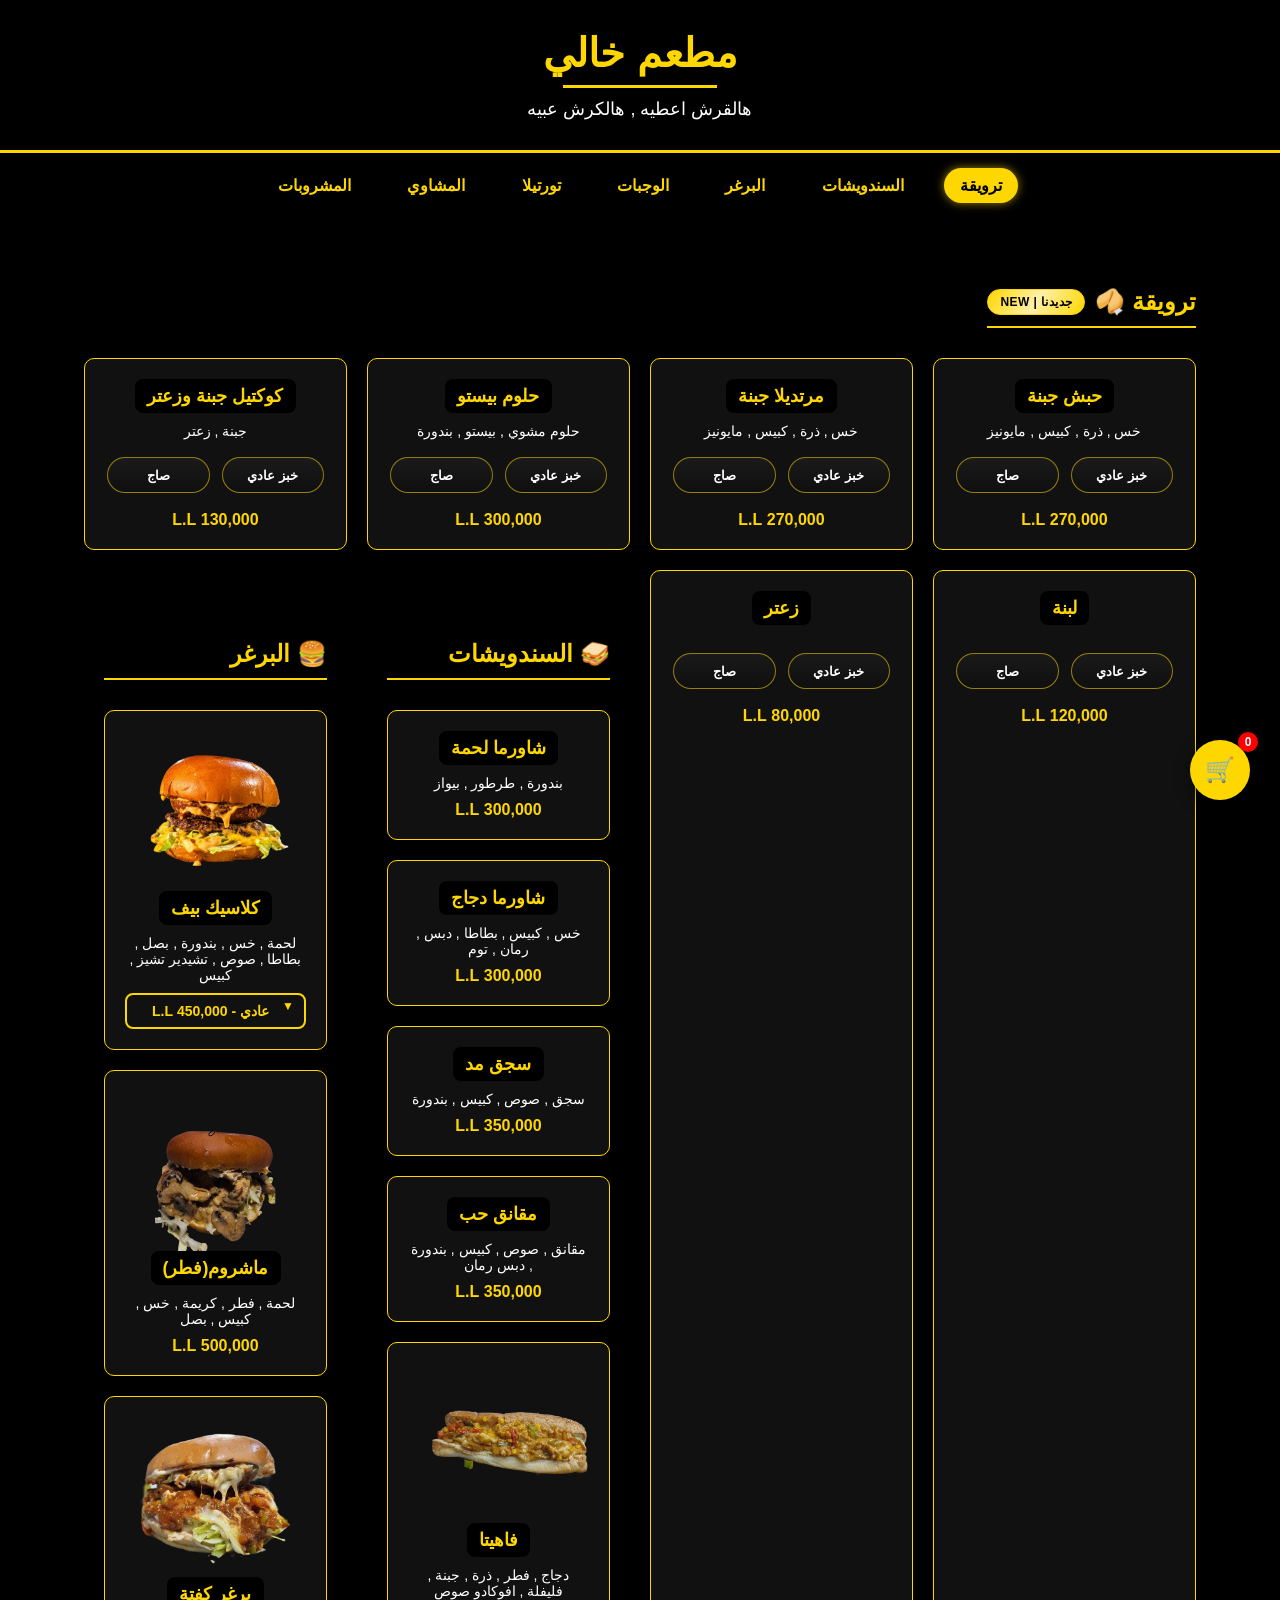
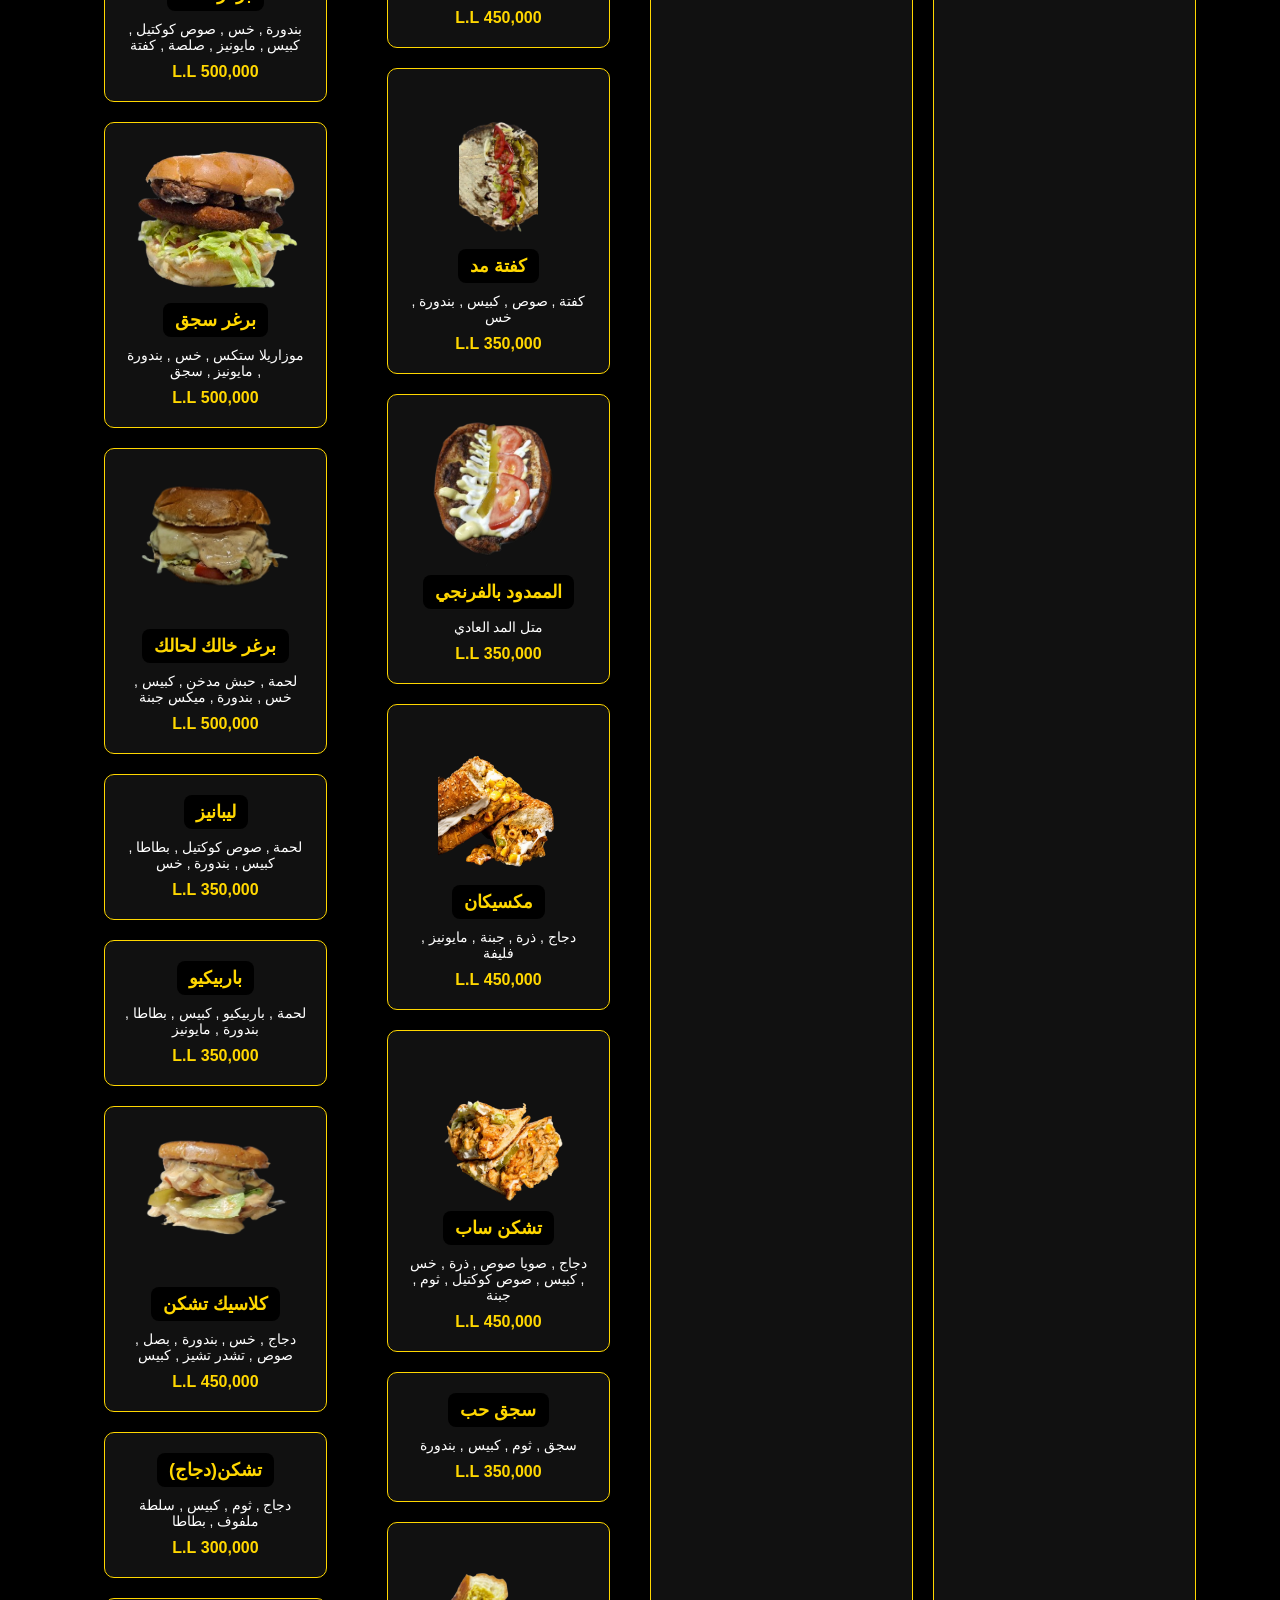
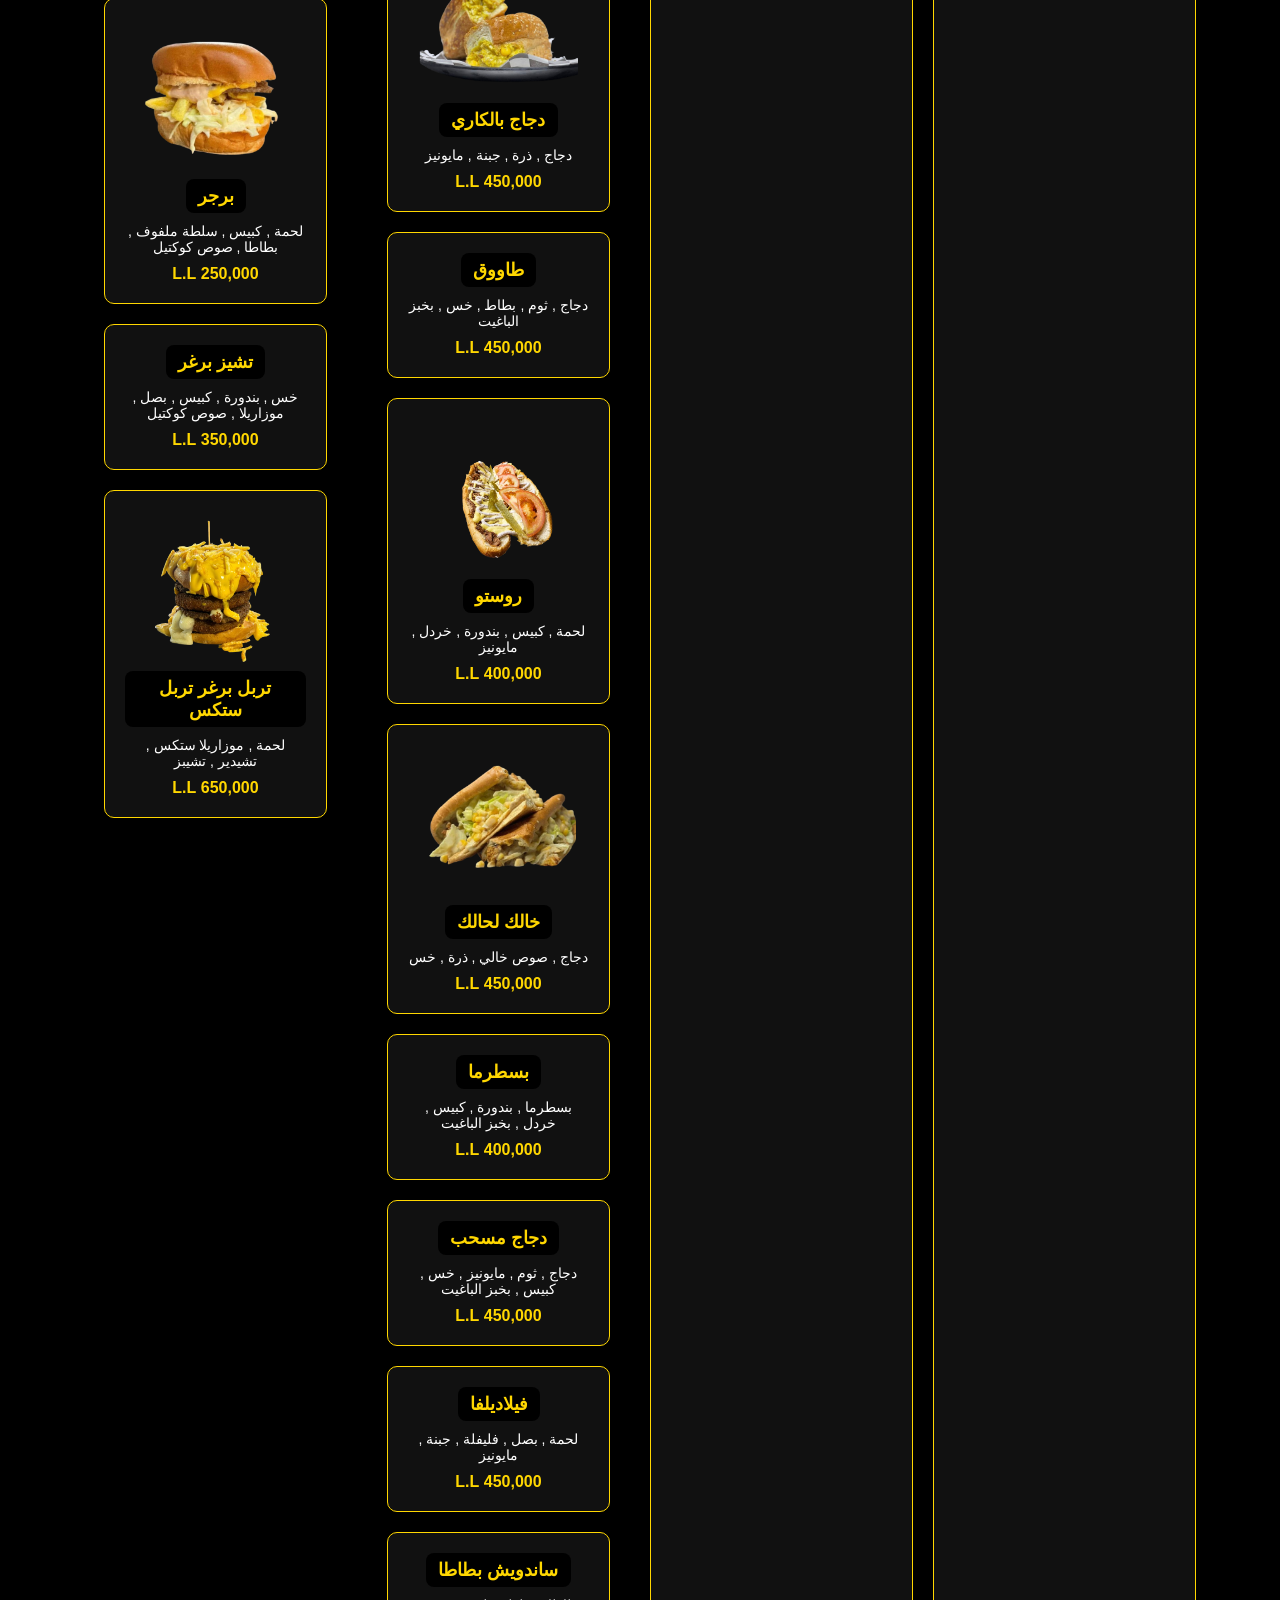
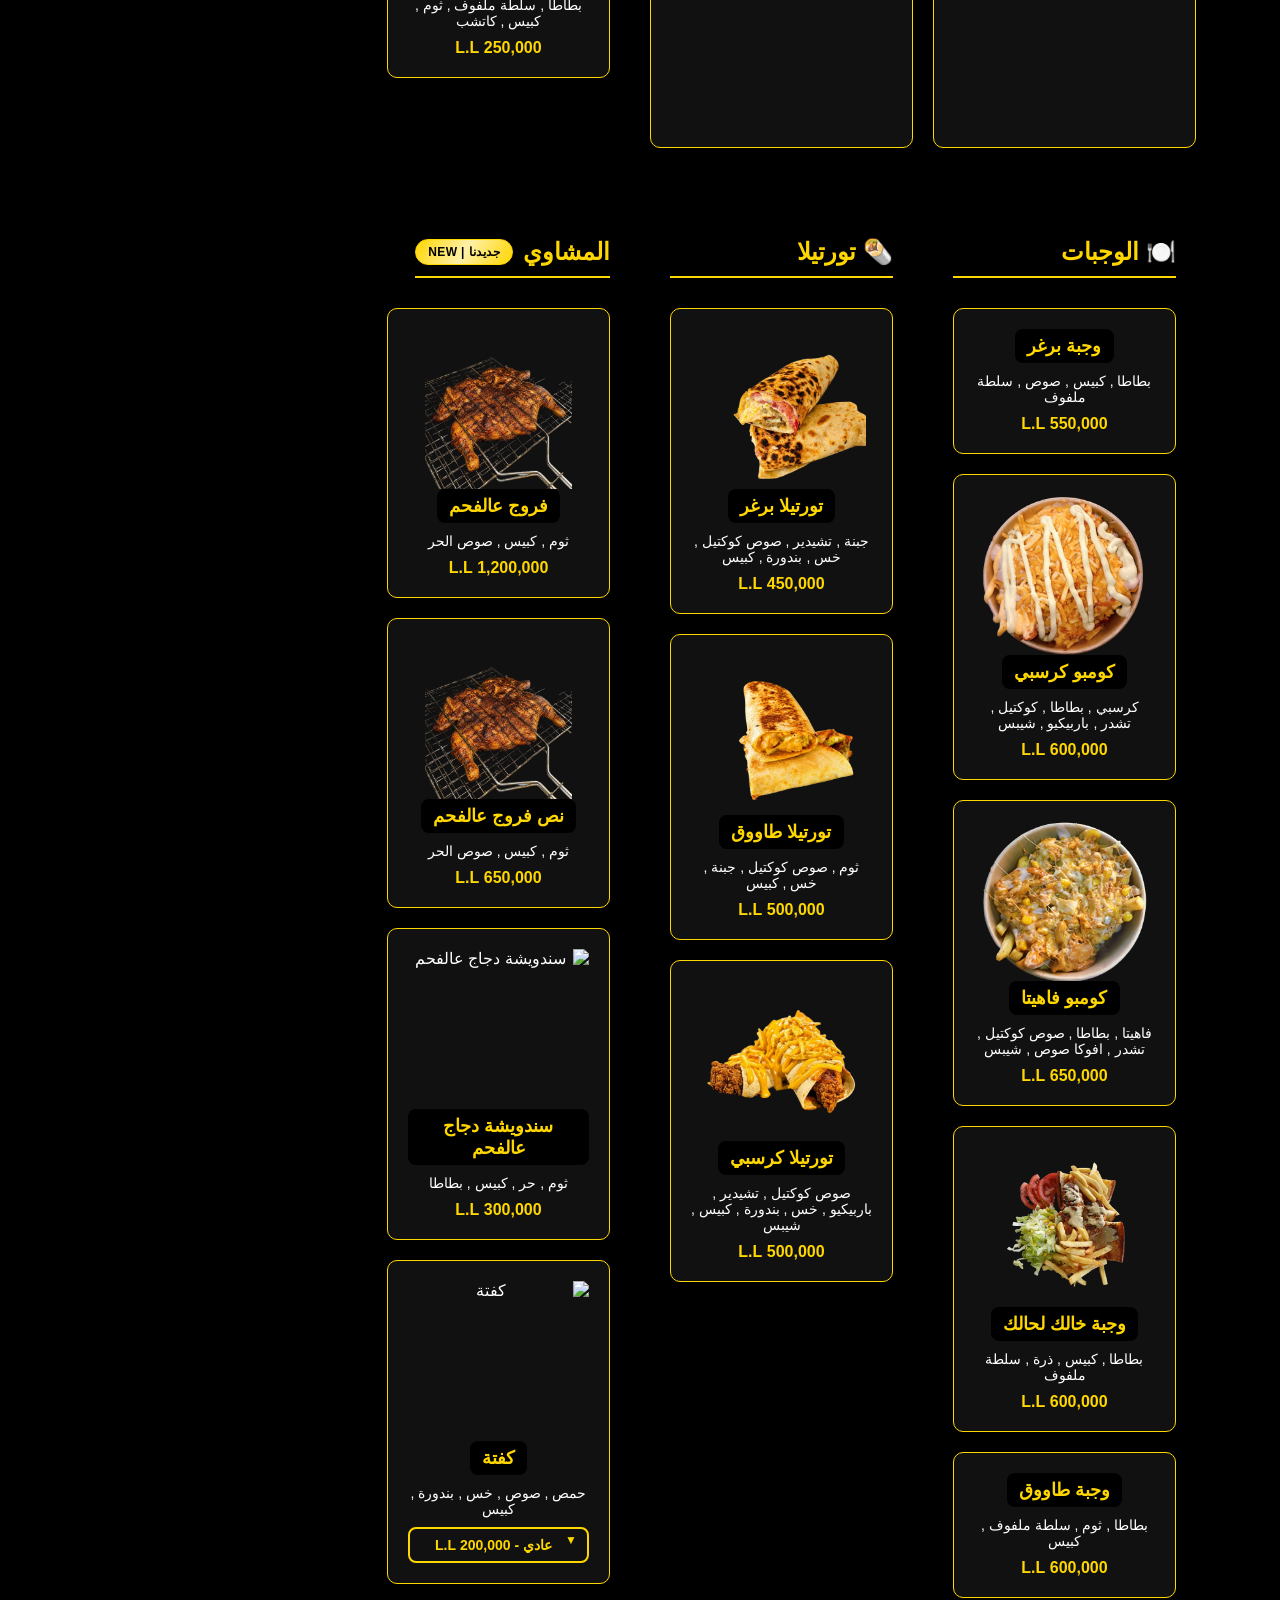
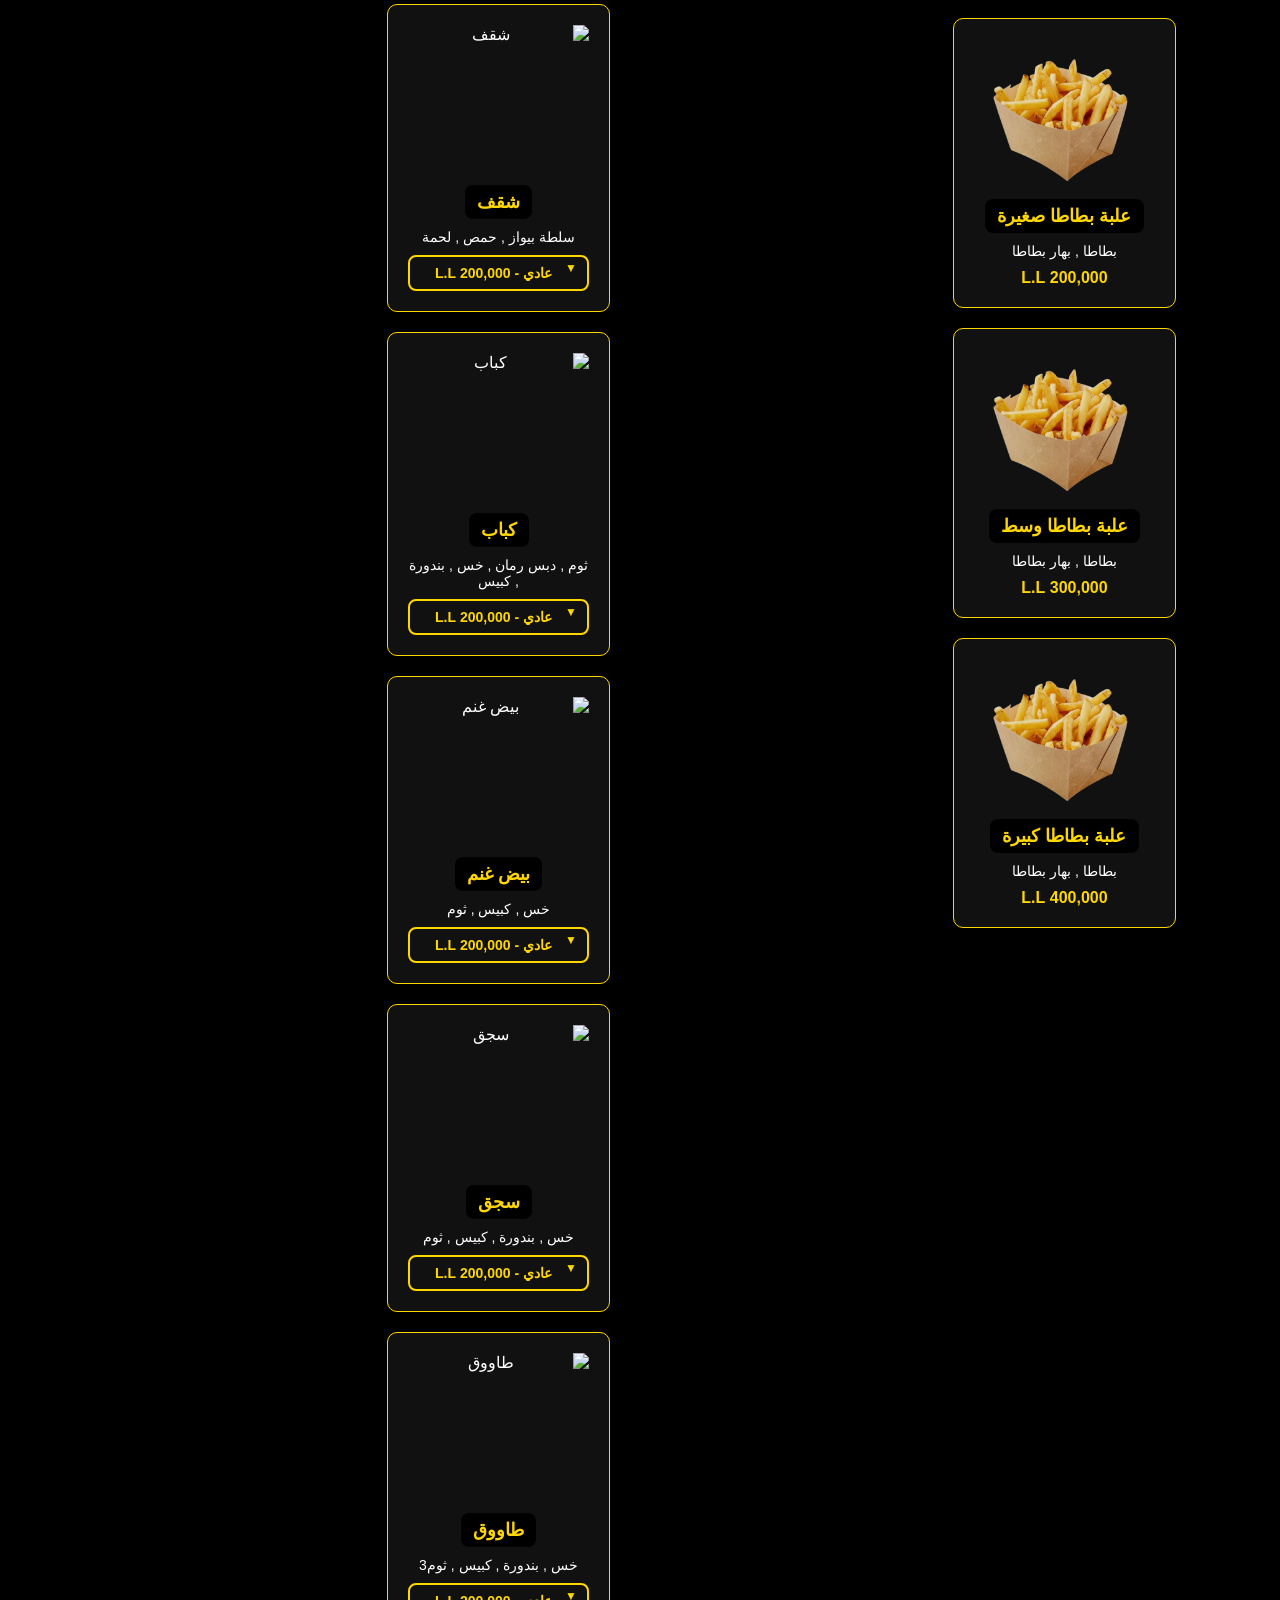
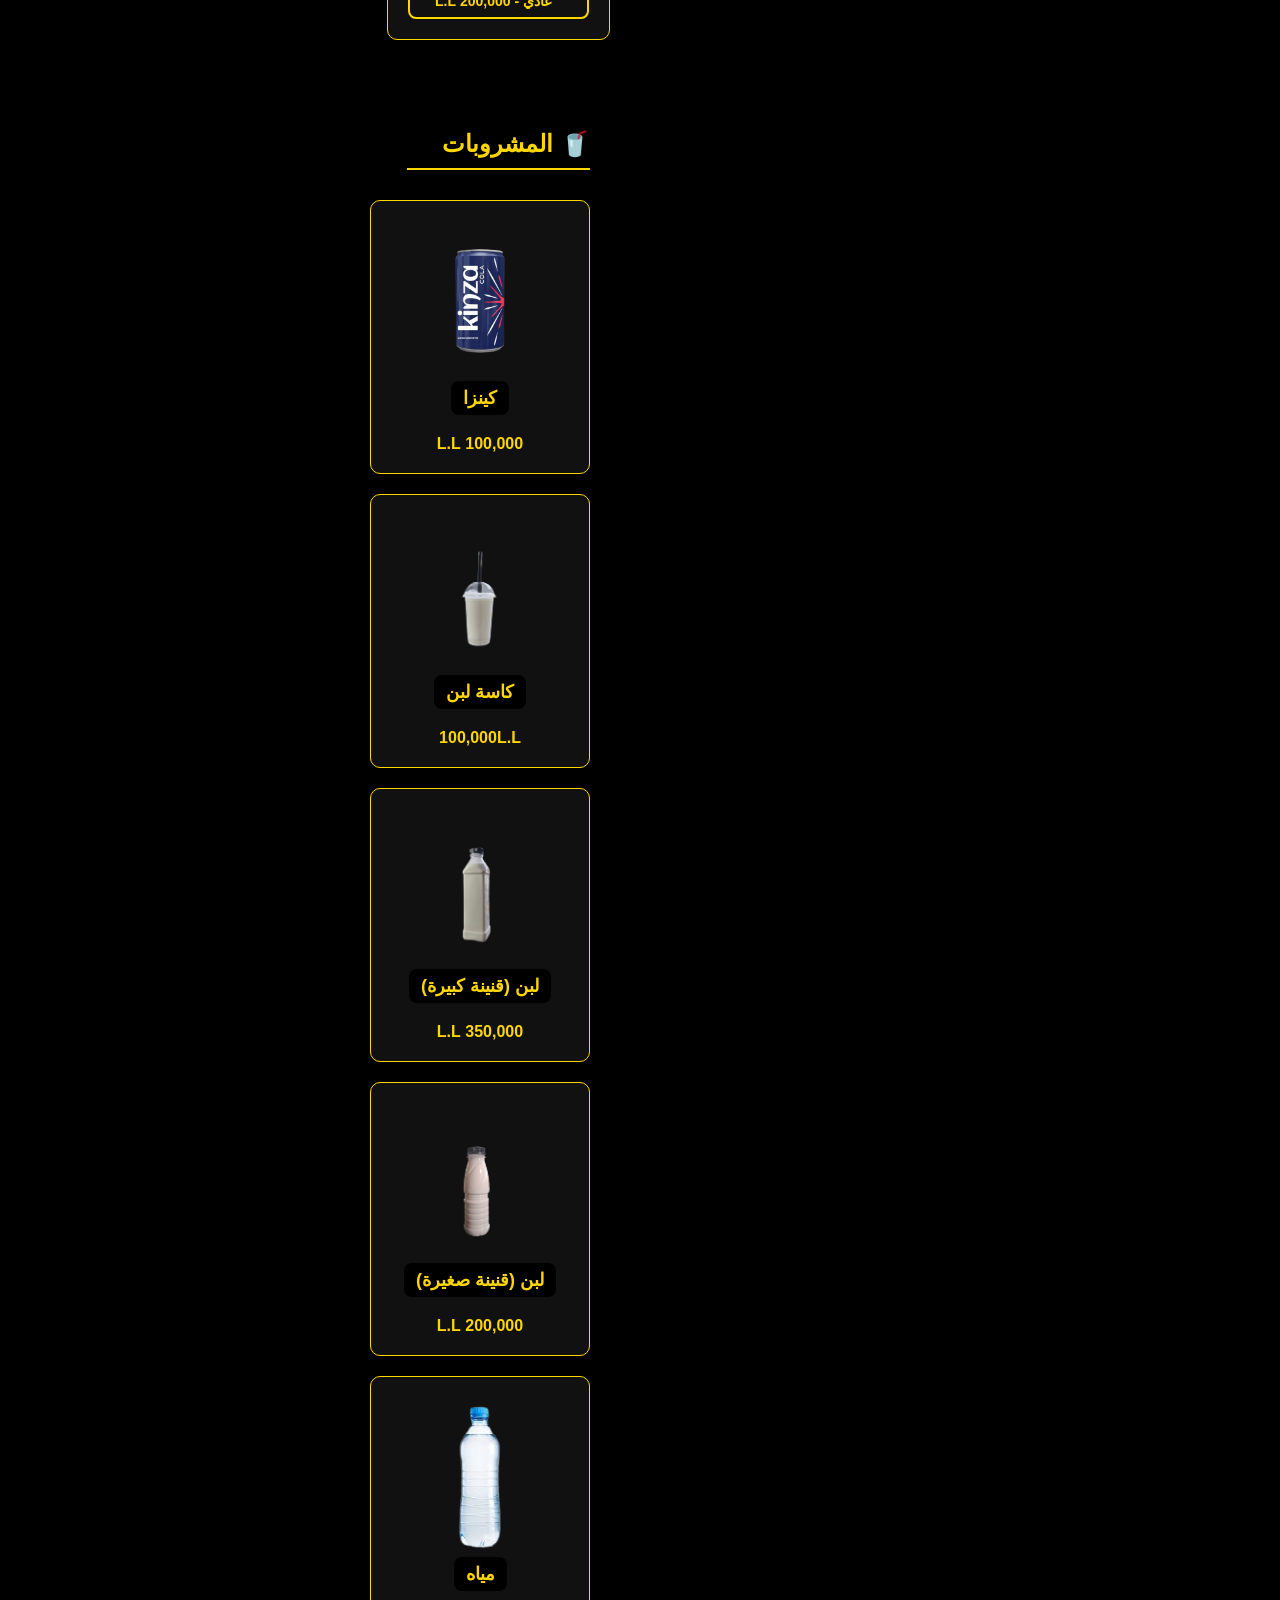
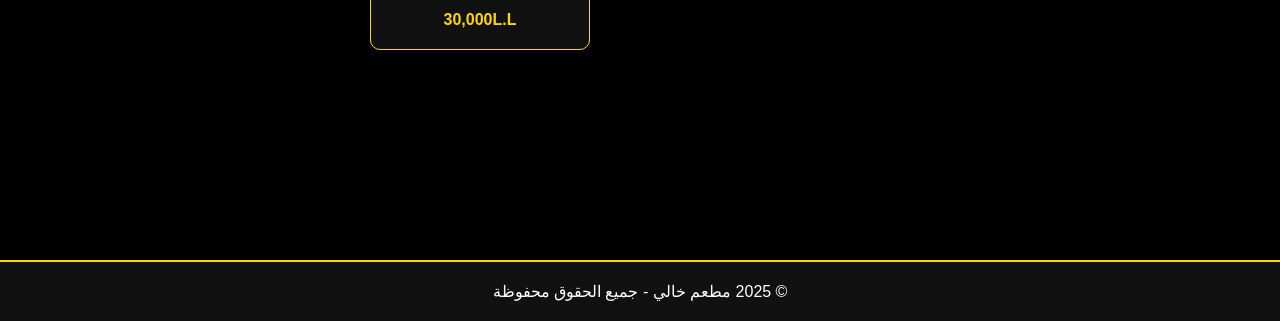
==== index.html @ 80bac3bb "changes applied" ====
<!DOCTYPE html>
<html lang="ar" dir="rtl">
<head>
  <meta charset="UTF-8">
  <meta name="viewport" content="width=device-width, initial-scale=1.0">
  <title>مطعم خالي</title>
  <meta name="theme-color" content="#000000">
  <link rel="manifest" href="manifest.json?v=1.0.3">
  <link rel="stylesheet" href="style.css?v=1.0.3">
  
</head>






<body>

  <div id="welcomeScreen" class="welcome-screen">
    <div class="welcome-content">
      <h2>مطعم خالي</h2>
    </div>
  </div>




  <header class="main-header">
    <div class="container">
        <h1>مطعم خالي</h1>
      <p>هالقرش اعطيه , هالكرش عبيه</p>
    </div>
  </header>

  <nav class="main-nav">
    <div class="container">
      <a href="#breakfast">ترويقة</a>
      <a href="#sandwiches">السندويشات</a>
      <a href="#burgers">البرغر</a>
      <a href="#meals">الوجبات</a>
      <a href="#tortilla">تورتيلا</a> <!-- ✅ جديد -->
      <a href="#barbeque">المشاوي</a>
      <a href="#drinks">المشروبات</a>
    </div>
  </nav>

  <main class="container">


    <section id="breakfast">
      <h2 class="section-title-with-badge">
        <span>ترويقة 🥠</span>
        <span class="section-badge-new">جديدنا | NEW</span>
      </h2>
      <div class="menu-items">

        <!-- بداية أصناف الترويقة المطلوبة -->
        <div class="item breakfast-item">
          <h3>حبش جبنة</h3>
          <p>خس , ذرة , كبيس , مايونيز</p>
          <div class="bread-options">
            <label class="bread-option"><input type="radio" name="bread-habash-jbna" value="خبز عادي"><span>خبز عادي</span></label>
            <label class="bread-option"><input type="radio" name="bread-habash-jbna" value="صاج"><span>صاج</span></label>
          </div>
          <span class="price" data-price="270,000">270,000 L.L</span>
        </div>

        <div class="item breakfast-item">
          <h3>مرتديلا جبنة</h3>
          <p>خس , ذرة , كبيس , مايونيز</p>
          <div class="bread-options">
            <label class="bread-option"><input type="radio" name="bread-mortadella-jbna" value="خبز عادي"><span>خبز عادي</span></label>
            <label class="bread-option"><input type="radio" name="bread-mortadella-jbna" value="صاج"><span>صاج</span></label>
          </div>
          <span class="price" data-price="270,000">270,000 L.L</span>
        </div>

        <div class="item breakfast-item">
          <h3>حلوم بيستو</h3>
          <p>حلوم مشوي , بيستو , بندورة</p>
          <div class="bread-options">
            <label class="bread-option"><input type="radio" name="bread-haloumi-pesto" value="خبز عادي"><span>خبز عادي</span></label>
            <label class="bread-option"><input type="radio" name="bread-haloumi-pesto" value="صاج"><span>صاج</span></label>
          </div>
          <span class="price" data-price="300,000">300,000 L.L</span>
        </div>

        <div class="item breakfast-item">
          <h3>كوكتيل جبنة وزعتر</h3>
          <p>جبنة , زعتر</p>
          <div class="bread-options">
            <label class="bread-option"><input type="radio" name="bread-coctail-jbna" value="خبز عادي"><span>خبز عادي</span></label>
            <label class="bread-option"><input type="radio" name="bread-coctail-jbna" value="صاج"><span>صاج</span></label>
          </div>
          <span class="price" data-price="130,000">130,000 L.L</span>
        </div>

        <div class="item breakfast-item">
          <h3>لبنة</h3>
          
          <div class="bread-options">
            <label class="bread-option"><input type="radio" name="bread-labneh" value="خبز عادي"><span>خبز عادي</span></label>
            <label class="bread-option"><input type="radio" name="bread-labneh" value="صاج"><span>صاج</span></label>
          </div>
          <span class="price" data-price="120,000">120,000 L.L</span>
        </div>

        <div class="item breakfast-item">
          <h3>زعتر</h3>
      
          <div class="bread-options">
            <label class="bread-option"><input type="radio" name="bread-zaatar" value="خبز عادي"><span>خبز عادي</span></label>
            <label class="bread-option"><input type="radio" name="bread-zaatar" value="صاج"><span>صاج</span></label>
          </div>
          <span class="price" data-price="80,000">80,000 L.L</span>
        </div>
        <!-- نهاية أصناف الترويقة -->





    <!-- السندويشات -->
    <section id="sandwiches">
      <h2>🥪 السندويشات</h2>
      <div class="menu-items">


        <div class="item">
          <h3>شاورما لحمة</h3>
          <p>بندورة , طرطور , بيواز</p>
          <span class="price">300,000 L.L</span>
        </div>

        <div class="item">
          <h3>شاورما دجاج</h3>
          <p>خس , كبيس , بطاطا , دبس , رمان , توم</p>
          <span class="price">300,000 L.L</span>
        </div>


        <div class="item">
          <h3>سجق مد</h3>
          <p>سجق , صوص , كبيس , بندورة</p>
          <span class="price">350,000 L.L</span>
        </div>
        <div class="item">
          <h3>مقانق حب</h3>
          <p>مقانق , صوص , كبيس , بندورة , دبس رمان</p>
          <span class="price">350,000 L.L</span>
        </div>
        <div class="item">
          <img src="فاهيتاع-removebg-preview.png" alt="">
            <h3>فاهيتا</h3>
          <p>دجاج , فطر , ذرة , جبنة , فليفلة , افوكادو صوص</p>
          <span class="price">450,000 L.L</span>
        </div>
        <div class="item">
          <img src="كفتة_مد-removebg-preview.png" alt="">
            <h3>كفتة مد</h3>
          <p>كفتة , صوص , كبيس , بندورة , خس</p>
          <span class="price">350,000 L.L</span>
        </div>
        <div class="item">
          <img src="سجق_بالفرنجي-removebg-preview.png" alt="">
            <h3>الممدود بالفرنجي</h3>
          <p>متل المد العادي</p>
          <span class="price">350,000 L.L</span>
        </div>
        <div class="item">
          <img src="مكسيكان2-removebg-preview.png" alt="">
            <h3>مكسيكان</h3>
          <p>دجاج , ذرة , جبنة , مايونيز , فليفة</p>
          <span class="price">450,000 L.L</span>
        </div>
        <div class="item">
          <img src="تشكن_ساب2-removebg-preview.png" alt="">
            <h3>تشكن ساب</h3>
          <p>دجاج , صويا صوص , ذرة , خس , كبيس , صوص كوكتيل , ثوم , جبنة</p>
          <span class="price">450,000 L.L</span>
        </div>
        <div class="item">
          <h3>سجق حب</h3>
          <p>سجق , ثوم , كبيس , بندورة</p>
          <span class="price">350,000 L.L</span>
        </div>
        <div class="item">
          <img src="دجاج_بالكاري-removebg-preview.png" alt="">
            <h3>دجاج بالكاري</h3>
          <p>دجاج , ذرة , جبنة , مايونيز</p>
          <span class="price">450,000 L.L</span>
        </div>
        <div class="item">
          <h3>طاووق</h3>
          <p>دجاج , ثوم , بطاط , خس , بخبز الباغيت</p>
          <span class="price">450,000 L.L</span>
        </div>
        <div class="item">
          <img src="روستو2-removebg-preview.png" alt="">
            <h3>روستو</h3>
          <p>لحمة , كبيس , بندورة , خردل , مايونيز</p>
          <span class="price">400,000 L.L</span>
        </div>
        <div class="item">
         <img src="خالك_لحالك-removebg-preview.png" alt="">
            <h3>خالك لحالك</h3>
          <p>دجاج , صوص خالي , ذرة , خس</p>
          <span class="price">450,000 L.L</span>
        </div>
        <div class="item">
          <h3>بسطرما</h3>
          <p>بسطرما , بندورة , كبيس , خردل , بخبز الباغيت</p>
          <span class="price">400,000 L.L</span>
        </div>
        <div class="item">
          <h3>دجاج مسحب</h3>
          <p>دجاج , ثوم , مايونيز , خس , كبيس , بخبز الباغيت</p>
          <span class="price">450,000 L.L</span>
        </div>
        <div class="item">
          <h3>فيلاديلفا</h3>
          <p>لحمة , بصل , فليفلة , جبنة , مايونيز</p>
          <span class="price">450,000 L.L</span>
        </div>
                <div class="item">
          <h3>ساندويش بطاطا</h3>
          <p>بطاطا , سلطة ملفوف , ثوم , كبيس , كاتشب</p>
          <span class="price">250,000 L.L</span>
        </div>
      </div>
    </section>

    <!-- البرغر -->
    <section id="burgers">
      <h2>🍔 البرغر</h2>
      <div class="menu-items">
<div class="item">
  <img src="كلاسيك_بيف-removebg-preview (2).png" alt="كلاسيك بيف">
  <h3>كلاسيك بيف</h3>
  <p>لحمة , خس , بندورة , بصل , بطاطا , صوص , تشيدير تشيز , كبيس</p>

  <div class="price-select-wrapper">
<select class="price-select no-order">
  <option value="450000" data-option="عادي">عادي - 450,000 L.L</option>
  <option value="500000" data-option="مع موزاريلا ستكس">مع موزاريلا ستكس - 500,000 L.L</option>
</select>

  </div>

  <span class="price" style="display:none">450000</span>
</div>

        <div class="item">
            <img src="مشروم-removebg-preview.png" alt="">
            <h3>ماشروم(فطر)</h3>
          <p>لحمة , فطر , كريمة , خس , كبيس , بصل</p>
          <span class="price">500,000 L.L</span>
        </div>

<div class="item">
            <img src="برغر_كفتة-removebg-preview.png" alt="">
            <h3>برغر كفتة</h3>
          <p>بندورة , خس , صوص كوكتيل , كبيس , مايونيز , صلصة , كفتة</p>
          <span class="price">500,000 L.L</span>
        </div>


<div class="item">
            <img src="برغر_سجق-removebg-preview.png" alt="">
            <h3>برغر سجق</h3>
          <p>موزاريلا ستكس , خس , بندورة , مايونيز , سجق</p>
          <span class="price">500,000 L.L</span>
        </div>


        
        <div class="item">
          <img src="مشروم_برغر-removebg-preview.png" >
            <h3>برغر خالك لحالك</h3>
          <p>لحمة , حبش مدخن , كبيس , خس , بندورة , ميكس جبنة</p>
          <span class="price">500,000 L.L</span>
        </div>
        <div class="item">
          <h3>ليبانيز</h3>
          <p>لحمة , صوص كوكتيل , بطاطا , كبيس , بندورة , خس</p>
          <span class="price">350,000 L.L</span>
        </div>
        <div class="item">
          <h3>باربيكيو</h3>
          <p>لحمة , باربيكيو , كبيس , بطاطا , بندورة , مايونيز</p>
          <span class="price">350,000 L.L</span>
        </div>
        <div class="item">
          <img src="كلاسيك_تشكن-removebg-preview.png" alt="">
            <h3>كلاسيك تشكن</h3>
          <p>دجاج , خس , بندورة , بصل , صوص , تشدر تشيز , كبيس</p>
          <span class="price">450,000 L.L</span>
        </div>
        <div class="item">
          <h3>تشكن(دجاج)</h3>
          <p>دجاج , ثوم , كبيس , سلطة ملفوف , بطاطا</p>
          <span class="price">300,000 L.L</span>
        </div>
        <div class="item">
          <img src="برغر-removebg-preview.png" alt="">
            <h3>برجر</h3>
          <p>لحمة , كبيس , سلطة ملفوف , بطاطا , صوص كوكتيل</p>
          <span class="price">250,000 L.L</span>
        </div>
        <div class="item">
          <h3>تشيز برغر</h3>
          <p>خس , بندورة , كبيس , بصل , موزاريلا , صوص كوكتيل</p>
          <span class="price">350,000 L.L</span>
        </div>
        <div class="item">
          <img src="دوبل_برغر-removebg-preview.png" alt="">
            <h3> تربل برغر تربل ستكس </h3>
          <p>لحمة , موزاريلا ستكس , تشيدير , تشيبز</p>
          <span class="price">650,000 L.L</span>
        </div>
      </div>
    </section>



    <!-- الوجبات -->
    <section id="meals">
      <h2>🍽️ الوجبات</h2>
      <div class="menu-items">
        <div class="item">
          <h3>وجبة برغر</h3>
          <p>بطاطا , كبيس , صوص , سلطة ملفوف</p>
          <span class="price">550,000 L.L</span>
        </div>
        <div class="item">
          <img src="كرسبي كومبو.png" alt="">
            <h3>كومبو كرسبي</h3>
          <p>كرسبي , بطاطا , كوكتيل , تشدر , باربيكيو , شيبس</p>
          <span class="price">600,000 L.L</span>
        </div>
        <div class="item">
          <img src="فاهيتا_كومبو-removebg-preview.png" alt="">
            <h3>كومبو فاهيتا</h3>
          <p>فاهيتا , بطاطا , صوص كوكتيل , تشدر , افوكا صوص , شيبس</p>
          <span class="price">650,000 L.L</span>
        </div>
        <div class="item">
          <img src="خالك_لحالك_وجبة-removebg-preview.png" alt="">
            <h3>وجبة خالك لحالك</h3>
          <p>بطاطا , كبيس , ذرة , سلطة ملفوف</p>
          <span class="price">600,000 L.L</span>
        </div>
        <div class="item">
          <h3>وجبة طاووق</h3>
          <p>بطاطا , ثوم , سلطة ملفوف , كبيس</p>
          <span class="price">600,000 L.L</span>
        </div>
              <div class="item">
                <img src="علبة_بطاطا-removebg-preview.png" alt="">
          <h3>علبة بطاطا صغيرة</h3>
          <p>بطاطا , بهار بطاطا</p>
          <span class="price">200,000 L.L</span>
        </div>
                     <div class="item">
                      <img src="علبة_بطاطا-removebg-preview.png" alt="">
          <h3>علبة بطاطا وسط</h3>
          <p>بطاطا , بهار بطاطا</p>
          <span class="price">300,000 L.L</span>
        </div>
                             <div class="item">
                              <img src="علبة_بطاطا-removebg-preview.png" alt="">
          <h3>علبة بطاطا كبيرة</h3>
          <p>بطاطا , بهار بطاطا</p>
          <span class="price">400,000 L.L</span>
        </div>
      </div>
      
    </section>


<!-- تورتيلا -->
<section id="tortilla">
  <h2>🌯 تورتيلا</h2>

  <div class="menu-items">

    <div class="item">
      <img src="تورتيلا_برغر2-removebg-preview.png" alt="تورتيلا برغر">
      <h3>تورتيلا برغر</h3>
      <p>جبنة , تشيدير , صوص كوكتيل , خس , بندورة , كبيس</p>
      <span class="price">450,000 L.L</span>
    </div>

    <div class="item">
      <img src="تورتيلا_طاووق2-removebg-preview.png" alt="تورتيلا طاووق">
      <h3>تورتيلا طاووق</h3>
      <p>ثوم , صوص كوكتيل , جبنة , خس , كبيس</p>
      <span class="price">500,000 L.L</span>
    </div>

    <div class="item">
      <img src="تورتيلا_كرسبي2-removebg-preview.png" alt="تورتيلا كرسبي">
      <h3>تورتيلا كرسبي</h3>
      <p>صوص كوكتيل , تشيدير , باربيكيو , خس , بندورة , كبيس , شيبس</p>
      <span class="price">500,000 L.L</span>
    </div>



  </div>
</section>



<section id="barbeque">
  <h2 class="section-title-with-badge">
    <span>المشاوي</span>
    <span class="section-badge-new">جديدنا | NEW</span>
  </h2>
      <div class="menu-items">

 <div class="item">
      <img src="فروج_عالفحم-removebg-preview.png" alt="فروج عالفحم">
      <h3>فروج عالفحم</h3>
      <p>ثوم , كبيس , صوص الحر</p>
      <span class="price">1,200,000 L.L</span>
    </div>



<div class="item">
      <img src="فروج_عالفحم-removebg-preview.png" alt="نص فروج عالفحم">
      <h3>نص فروج عالفحم</h3>
      <p>ثوم , كبيس , صوص الحر</p>
      <span class="price">650,000 L.L</span>
    </div>



 <div class="item">
      <img src="" alt="سندويشة دجاج عالفحم">
      <h3>سندويشة دجاج عالفحم</h3>
      <p>ثوم , حر , كبيس , بطاطا</p>
      <span class="price">300,000 L.L</span>
    </div>






<div class="item">
  <img src="" alt="كفتة">
  <h3>كفتة</h3>
  <p>حمص , صوص , خس , بندورة , كبيس</p>

  <div class="price-select-wrapper">
<select
  class="price-select no-order bbq-variant-select"
  data-base-price="200000"
  data-fries-extra="50000"
  data-double-price="350000"
  data-double-multiplier="2"
>
</select>

  </div>

  <span class="price" style="display:none">250000</span>
</div>


<div class="item">
  <img src="" alt="شقف">
  <h3>شقف</h3>
  <p>سلطة بيواز , حمص , لحمة</p>

  <div class="price-select-wrapper">
<select
  class="price-select no-order bbq-variant-select"
  data-base-price="200000"
  data-fries-extra="50000"
  data-double-price="350000"
  data-double-multiplier="2"
>
</select>

  </div>

  <span class="price" style="display:none">250000</span>
</div>




<div class="item">
  <img src="" alt="كباب">
  <h3>كباب</h3>
  <p>ثوم , دبس رمان , خس , بندورة , كبيس</p>

  <div class="price-select-wrapper">
<select
  class="price-select no-order bbq-variant-select"
  data-base-price="200000"
  data-fries-extra="50000"
  data-double-price="350000"
  data-double-multiplier="2"
>
</select>

  </div>

  <span class="price" style="display:none">250000</span>
</div>



<div class="item">
  <img src="" alt="بيض غنم">
  <h3>بيض غنم</h3>
  <p>خس , كبيس , ثوم</p>

  <div class="price-select-wrapper">
<select
  class="price-select no-order bbq-variant-select"
  data-base-price="200000"
  data-fries-extra="50000"
  data-double-price="350000"
  data-double-multiplier="2"
>
</select>

  </div>

  <span class="price" style="display:none">250000</span>
</div>



<div class="item">
  <img src="" alt="سجق">
  <h3>سجق</h3>
  <p>خس , بندورة , كبيس , ثوم</p>

  <div class="price-select-wrapper">
<select
  class="price-select no-order bbq-variant-select"
  data-base-price="200000"
  data-fries-extra="50000"
  data-double-price="350000"
  data-double-multiplier="2"
>
</select>

  </div>

  <span class="price" style="display:none">250000</span>
</div>



<div class="item">
  <img src="" alt="طاووق">
  <h3>طاووق</h3>
  <p>خس , بندورة , كبيس , ثوم3</p>

  <div class="price-select-wrapper">
<select
  class="price-select no-order bbq-variant-select"
  data-base-price="200000"
  data-fries-extra="50000"
  data-double-price="350000"
  data-double-multiplier="2"
>
</select>

  </div>

  <span class="price" style="display:none">250000</span>
</div>



        <!-- المشروبات -->
    <section id="drinks">
      <h2>🥤 المشروبات</h2>
      <div class="menu-items">
        <div class="item">
          <img src="kinza-removebg-preview.png" alt="">
            <h3>كينزا</h3>
          <span class="price">100,000 L.L</span>
        </div>
        <div class="item">
          <img src="لبنن-removebg-preview.png" alt="">
          <h3>كاسة لبن</h3>
          <span class="price">100,000L.L</span>
        </div>
        <div class="item">
          <img src="لبن_كبير-removebg-preview.png" alt="">
            <h3>لبن (قنينة كبيرة)</h3>
          <span class="price">350,000 L.L</span>
        </div>
          <div class="item">
          <img src="لبن_صغير-removebg-preview.png" alt="">
            <h3>لبن (قنينة صغيرة)</h3>
          <span class="price">200,000 L.L</span>
        </div>
        <div class="item">
          <img src="water-removebg-preview.png" alt="">
            <h3>مياه</h3>
          <span class="price">30,000L.L</span>
        </div>
      </div>
    </section>

  </main>

  <footer class="main-footer">
    <p>© 2025 مطعم خالي - جميع الحقوق محفوظة</p>
  </footer>

<button id="backToTop" title="العودة للأعلى">↑</button>

<div id="cartHint" class="cart-hint" aria-hidden="true">أرسل طلبك</div>


<!-- دائرة السلة -->
<div id="cartButton">
  🛒 <span id="cartCount">0</span>
</div>

<!-- السلة الجانبية -->
<div id="sideCart">
  <div class="sideCart-header">
    <span>🛒 طلباتك</span>
    <button id="closeCart">✖</button>
  </div>
  <div id="sideCartItems"></div>
  <div class="sideCart-footer">
    <div class="sideCart-total">
      <span class="total-label">الإجمالي</span>
      <span id="sideTotalPrice">0 L.L</span>
    </div>
    <div class="sideCart-actions">
      <button id="clearCart">تفريغ السلة</button>
      <button id="sendOrder">أرسل الطلب عبر واتساب</button>
    </div>
  </div>
</div>

<!-- ملاحظات الطلب -->
<div id="noteModal" class="modal">
  <div class="modal-content">
    <h3 id="noteItemName"></h3>

    <textarea id="itemNote" placeholder="ملاحظات (مثلاً بدون ثوم، بدون كبيس...)"></textarea>

    <div class="modal-buttons">
      <button id="addWithNote">إضافة للسلة</button>
      <button id="cancelNote">إلغاء</button>
    </div>
  </div>
</div>




<script src="main.js?v=1.0.3"></script>
</body>
</html>
---- style.css ----
* {
  box-sizing: border-box;
  margin: 0;
  padding: 0;
  font-family: Tahoma, Arial, sans-serif;
}

body {
  background-color: #000;
  color: #fff;
}

body.welcome-open {
  overflow: hidden;
}

.welcome-screen {
  position: fixed;
  inset: 0;
  background: #000;
  display: flex;
  align-items: center;
  justify-content: center;
  z-index: 5000;
  opacity: 1;
  transition: opacity 0.4s ease;
}

.welcome-screen.hide {
  opacity: 0;
  pointer-events: none;
}

.welcome-content {
  text-align: center;
  color: #FFD700;
  max-width: 520px;
  padding: 0 24px;
  font-family: "Times New Roman", Georgia, serif;
  animation: welcome-fade 0.8s ease both;
}

.welcome-content h2 {
  font-size: 38px;
  letter-spacing: 1px;
  margin: 0;
  position: relative;
  display: inline-block;
  color: #FFD700;
  text-shadow:
    0 0 8px rgba(255, 215, 0, 0.6),
    0 0 24px rgba(255, 215, 0, 0.35),
    0 0 40px rgba(0, 0, 0, 0.9);
  background: linear-gradient(120deg, #FFD700 20%, #fff7c2 40%, #FFD700 60%);
  background-clip: text;
  color: transparent;
  -webkit-background-clip: text;
  -webkit-text-fill-color: transparent;
}


.welcome-content h2::after {
  content: "";
  position: absolute;
  left: -20%;
  right: -20%;
  top: 0;
  bottom: 0;
  background: linear-gradient(
    120deg,
    transparent 0%,
    rgba(255, 255, 255, 0.7) 50%,
    transparent 100%
  );
  transform: translateX(-140%);
  animation: welcome-shine 2.2s ease-in-out infinite;
  mix-blend-mode: screen;
}

@keyframes welcome-fade {
  from {
    opacity: 0;
    transform: translateY(12px);
  }
  to {
    opacity: 1;
    transform: translateY(0);
  }
}

@keyframes welcome-shine {
  0% {
    transform: translateX(-140%);
  }
  60% {
    transform: translateX(140%);
  }
  100% {
    transform: translateX(140%);
  }
}

/* Container */
.container {
  width: 90%;
  max-width: 1200px;
  margin: auto;
}

/* Header */
.main-header {
  text-align: center;
  padding: 30px 0;
  border-bottom: 3px solid #FFD700;
}

.main-header h1 {
  color: #FFD700;
  font-size: 40px;
  position: relative;
  display: inline-block;
  padding-bottom: 12px;
}

.main-header h1::after {
  content: "";
  position: absolute;
  left: 10%;
  right: 10%;
  bottom: 0;
  height: 3px;
  background: #FFD700;
  transform-origin: left center;
  animation: header-underline 2.4s ease-in-out infinite;
}

@keyframes header-underline {
  0% {
    transform: scaleX(0.2);
    opacity: 0.4;
  }
  50% {
    transform: scaleX(1);
    opacity: 1;
  }
  100% {
    transform: scaleX(0.2);
    opacity: 0.4;
  }
}

.main-header p {
  margin-top: 10px;
  font-size: 18px;
}

/* Nav */
.main-nav {
  background-color: #FFD700;
  padding: 10px 0;
  text-align: center;
}

.main-nav a {
  color: #000;
  text-decoration: none;
  margin: 0 15px;
  font-weight: bold;
}

/* Sections */
section {
  margin: 50px 0;
}

section h2 {
  color: #FFD700;
  margin-bottom: 30px;
  border-bottom: 2px solid #FFD700;
  padding-bottom: 10px;
}

.section-title-with-badge {
  display: inline-flex;
  align-items: center;
  gap: 10px;
}

.section-badge-new {
  position: relative;
  overflow: hidden;
  background: linear-gradient(120deg, #ffd700 0%, #fff0a8 50%, #ffd700 100%);
  color: #000;
  border: 1px solid #ffd700;
  border-radius: 999px;
  padding: 5px 12px;
  font-size: 12px;
  font-weight: 700;
  letter-spacing: 0.4px;
  white-space: nowrap;
}

.section-badge-new::after {
  content: "";
  position: absolute;
  top: 0;
  bottom: 0;
  width: 40%;
  background: linear-gradient(to right, transparent, rgba(255, 255, 255, 0.7), transparent);
  transform: translateX(-180%);
  animation: new-badge-shine 2.8s ease-in-out infinite;
}

@keyframes new-badge-shine {
  0% {
    transform: translateX(-180%);
  }
  45% {
    transform: translateX(260%);
  }
  100% {
    transform: translateX(260%);
  }
}

/* Menu items */
.menu-items {
  display: grid;
  grid-template-columns: repeat(auto-fit, minmax(220px, 1fr));
  gap: 20px;
}

.item {
  background-color: #111;
  border: 1px solid #FFD700;
  padding: 20px;
  border-radius: 10px;
  text-align: center;
}

.item h3 {
  color: #FFD700;
  margin-bottom: 10px;
}

.item p {
  font-size: 14px;
}

.price {
  display: block;
  margin-top: 10px;
  font-weight: bold;
  color: #FFD700;
}

/* Bread option styles for small radio groups */
.bread-options {
  margin: 14px 0 10px;
  padding: 4px 2px;
  display: grid;
  grid-template-columns: repeat(2, minmax(0, 1fr));
  gap: 12px;
}
.bread-option {
  position: relative;
  display: inline-flex;
  align-items: center;
  justify-content: center;
  min-height: 36px;
  border: 1px solid rgba(255, 215, 0, 0.55);
  border-radius: 999px;
  background: linear-gradient(180deg, #1a1a1a 0%, #0f0f0f 100%);
  color: #fff;
  font-size: 13px;
  font-weight: 600;
  cursor: pointer;
  transition: transform 0.2s ease, box-shadow 0.2s ease, background-color 0.2s ease, color 0.2s ease, border-color 0.2s ease;
  overflow: hidden;
}
.bread-option input[type="radio"] {
  position: absolute;
  opacity: 0;
  pointer-events: none;
}
.bread-option span {
  position: relative;
  z-index: 1;
  padding: 0 12px;
}
.bread-option:hover {
  transform: translateY(-1px);
  box-shadow: 0 0 8px rgba(255, 215, 0, 0.18);
}
.bread-option input[type="radio"]:checked + span {
  color: #000;
}
.bread-option:has(input[type="radio"]:checked) {
  background: linear-gradient(120deg, #ffd700 0%, #fff0a8 100%);
  border-color: #ffd700;
  box-shadow: 0 0 10px rgba(255, 215, 0, 0.3);
}
.bread-option:has(input[type="radio"]:checked):hover {
  box-shadow: 0 0 12px rgba(255, 215, 0, 0.42);
}

.item .bread-options + .price {
  margin-top: 14px;
}

.item > h3,
.item > p,
.item > .bread-options,
.item > .price {
  position: relative;
  z-index: 1;
}

/* Footer */
.main-footer {
  text-align: center;
  padding: 20px;
  border-top: 2px solid #FFD700;
  background-color: #111;
  margin-top: 40px;
}
/* ===== Hover على السكشن ===== */
section {
  margin: 50px 0;
  padding: 20px;
  border-radius: 15px;
  transition: background-color 0.3s ease;
}

section:hover {
  background-color: #111; /* يتغير لون السكشن */
}

/* ===== Hover على الطلبات ===== */
.item {
  background-color: #111;
  border: 1px solid #FFD700;
  padding: 20px;
  border-radius: 10px;
  text-align: center;
  transition: transform 0.3s ease, box-shadow 0.3s ease;
}

.item:hover, .item.touch-active {
  transform: scale(1.07);
  box-shadow: 0 0 15px rgba(255, 215, 0, 0.6);
}


/* Touch-friendly hover effect */
.item.touch-active {
  transform: scale(1.07);
  box-shadow: 0 0 15px rgba(255, 215, 0, 0.6);
  transition: transform 0.3s ease, box-shadow 0.3s ease;
}




/* خلفية سوداء صغيرة خلف أسماء الأصناف */
.item h3 {
  display: inline-block;
  background-color: #000;
  padding: 6px 12px;
  border-radius: 8px;
  color: #FFD700;
  margin-bottom: 10px;
  font-size: 18px;
}
/* ===== Main Nav Links ===== */
.main-nav a {
  display: inline-block;
  background-color: #000;
  color: #FFD700;
  text-decoration: none;
  margin: 5px 10px;
  padding: 8px 16px;
  border-radius: 20px;
  font-weight: bold;
  transition: all 0.3s ease;
}

/* Hover على روابط المنيو */
.main-nav a:hover {
  background-color: #FFD700;
  color: #000;
  transform: scale(1.1);
}

.main-nav a.active-link {
  background-color: #FFD700;
  color: #000;
  box-shadow: 0 0 10px rgba(255, 215, 0, 0.6);
}


/* ===== Responsive - Mobile ===== */
@media (max-width: 768px) {

  .section-title-with-badge {
    flex-wrap: wrap;
    gap: 8px;
  }

  .section-badge-new {
    font-size: 11px;
    padding: 4px 10px;
  }

  /* الهيدر */
  .main-header h1 {
    font-size: 28px;
  }

  .main-header p {
    font-size: 14px;
  }

  /* الناف */
  .nav-content {
    flex-direction: column;
    gap: 10px;
  }

  .nav-logo {
    width: 40px;
  }

  .nav-links {
    flex-wrap: wrap;
    justify-content: center;
  }

  .main-nav a {
    margin: 5px;
    padding: 6px 14px;
    font-size: 14px;
  }

  /* السكشن */
  section {
    margin: 30px 0;
    padding: 15px;
  }

  section h2 {
    font-size: 22px;
  }

  /* الكروت */
  .menu-items {
    grid-template-columns: 1fr;
  }

  .item {
    padding: 15px;
  }

  .item h3 {
    font-size: 16px;
  }

  .price {
    font-size: 14px;
  }
}
/* Smooth Scroll لجميع الروابط الداخلية */
html {
  scroll-behavior: smooth;
}

/* ناف بار ثابت */
.main-nav {
  position: sticky; /* أو fixed إذا بدك يظل فوق الشاشة دائمًا */
  top: 0;           /* ثابت فوق */
  width: 100%;
  background-color: #000; /* خلفية سوداء */
  z-index: 1000;          /* فوق كل العناصر */
  padding: 10px 0;
}


#backToTop {
  position: fixed;
  bottom: 30px;
  right: 30px;
  width: 52px;
  height: 52px;
  border-radius: 50%;
  font-size: 24px;
  background: #FFD700;
  color: #000;
  border: none;
  cursor: pointer;
  z-index: 1000;

  /* الأنيميشن */
  opacity: 0;
  transform: translateY(20px);
  pointer-events: none;
  transition: opacity 0.4s ease, transform 0.4s ease, box-shadow 0.3s ease, transform 0.3s ease;
}

/* ظهور الزر عند النزول */
#backToTop.show {
  opacity: 1;
  transform: translateY(0);
  pointer-events: auto;
}

/* تأثير التحويم (Glow + تكبير) */
#backToTop:hover {
  box-shadow: 0 0 15px #FFD700;
  transform: translateY(0) scale(1.15);
}

.cart-hint {
  position: fixed;
  right: 20px;
  bottom: 170px;
  transform: translateY(8px);
  opacity: 0;
  pointer-events: none;
  background: #111;
  color: #FFD700;
  border: 1px solid #FFD700;
  border-radius: 999px;
  padding: 8px 12px;
  font-size: 13px;
  font-weight: bold;
  z-index: 3100;
  transition: opacity 0.25s ease, transform 0.25s ease;
}

.cart-hint.show {
  opacity: 1;
  transform: translateY(0);
}

.cart-hint::after {
  content: "";
  position: absolute;
  right: 18px;
  bottom: -6px;
  width: 10px;
  height: 10px;
  background: #111;
  border-right: 1px solid #FFD700;
  border-bottom: 1px solid #FFD700;
  transform: rotate(45deg);
}

/* الصورة */
.menu-items img {
  display: block;
  width: 100%;          /* ❌ لا تستخدم 100vw */
  max-width: 100%;
  height: 160px;
  object-fit: contain; /* ✅ بتبين الصورة كاملة */
  background: #00000000;    /* خلفية سوداء للفراغ */
  object-position: center;
}
.item:active {
  transform: scale(1.03);
}



/* 🛒 سلة الطلبات */
/* زر السلة العائم */
#cartButton {
  position: fixed;
  bottom: 30px;
  right: 30px;
  width: 60px;
  height: 60px;
  background: #FFD700;
  color: #000;
  border-radius: 50%;
  display: flex;
  align-items: center;
  justify-content: center;
  font-size: 24px;
  cursor: pointer;
  z-index: 3000;
  box-shadow: 0 5px 15px rgba(0,0,0,0.5);
  transition: transform 0.3s ease, box-shadow 0.3s ease;
}

#cartButton:hover {
  transform: scale(1.1);
  box-shadow: 0 8px 20px rgba(0,0,0,0.6);
}

body.cart-open #cartButton {
  opacity: 0;
  pointer-events: none;
  transform: scale(0.9);
}

body.cart-open #cartButton {
  opacity: 0;
  pointer-events: none;
  transform: scale(0.9);
}

/* عداد العناصر */
#cartCount {
  position: absolute;
  top: -8px;
  right: -8px;
  background: red;
  color: #fff;
  width: 20px;
  height: 20px;
  font-size: 12px;
  border-radius: 50%;
  display: flex;
  align-items: center;
  justify-content: center;
  font-weight: bold;
}

/* السلة الجانبية */
#sideCart {
  position: fixed;
  top: 0;
  right: -320px; /* مغلقة خارج الشاشة */
  width: 300px;
  height: 100%;
  background: #000;
  border-left: 3px solid #FFD700;
  padding: 20px;
  box-sizing: border-box;
  display: flex;
  flex-direction: column;
  z-index: 2500;
  transition: right 0.4s ease;
}

#sideCart.open {
  right: 0; /* عند الفتح */
}

/* رأس السلة */
.sideCart-header {
  display: flex;
  justify-content: space-between;
  color: #FFD700;
  font-weight: bold;
  font-size: 18px;
  margin-bottom: 10px;
}

#closeCart {
  background: transparent;
  border: none;
  color: #FFD700;
  font-size: 20px;
  cursor: pointer;
}

#closeCart:hover {
  color: red;
}

/* عناصر السلة */
#sideCartItems {
  flex: 1;              /* ياخذ كل المساحة المتاحة */
  overflow-y: auto;     /* Scroll للعناصر فقط */
  margin-bottom: 10px;  /* مساحة صغيرة قبل الفوتر */
}

#sideCartItems .cart-item {
  display: flex;
  justify-content: space-between;
  align-items: flex-start;
  gap: 10px;
  flex-wrap: wrap;
  background: #111;
  border: 1px solid #FFD700;
  border-radius: 8px;
  padding: 8px 10px;
  margin-bottom: 8px;
  transition: transform 0.3s ease, box-shadow 0.3s ease;
}

.cart-item-info {
  display: flex;
  flex-direction: column;
  gap: 4px;
  min-width: 0;
  flex: 1 1 140px;
}

.cart-item-name {
  font-weight: bold;
  word-break: break-word;
}

.cart-item-meta {
  font-size: 12px;
  opacity: 0.8;
}

.cart-item-controls {
  display: flex;
  align-items: center;
  gap: 6px;
  flex-wrap: wrap;
  justify-content: flex-end;
  margin-inline-start: auto;
}

.qty-btn {
  width: 26px;
  height: 26px;
  border-radius: 6px;
  border: none;
  background: #FFD700;
  color: #000;
  font-weight: bold;
  cursor: pointer;
}

.qty-value {
  min-width: 22px;
  text-align: center;
  font-weight: bold;
  color: #FFD700;
}

.cart-item-total {
  font-weight: bold;
  color: #FFD700;
  margin-inline-start: 6px;
}

.cart-item-remove {
  background: transparent;
  border: none;
  color: #FFD700;
  font-size: 16px;
  cursor: pointer;
}

#sideCartItems .cart-item:hover {
  transform: scale(1.03);
  box-shadow: 0 0 10px rgba(255, 215, 0, 0.6);
}

/* تذييل السلة */
.sideCart-footer {
  flex-shrink: 0;       /* يبقى ثابت */
  display: flex;
  flex-direction: column;
  gap: 12px;
}

.sideCart-total {
  display: flex;
  justify-content: space-between;
  align-items: baseline;
  padding: 10px 12px;
  background: #111;
  border: 1px solid #FFD700;
  border-radius: 8px;
}

.sideCart-total .total-label {
  font-size: 12px;
  letter-spacing: 1px;
  text-transform: uppercase;
  opacity: 0.8;
}

.sideCart-actions {
  display: flex;
  gap: 10px;
  flex-wrap: wrap;
}

.sideCart-footer span {
  font-weight: bold;
  color: #FFD700;
}

.sideCart-footer button {
  background: #FFD700;
  border: none;
  border-radius: 6px;
  padding: 6px 12px;
  font-weight: bold;
  cursor: pointer;
  transition: background 0.3s ease;
  flex: 1 1 auto;
}

.sideCart-footer button:hover {
  background: #fff200;
}

/* زر السلة العائم */
#cartButton {
  position: fixed;
  bottom: 100px; /* فوق زر العودة للأعلى */
  right: 30px;
  width: 60px;
  height: 60px;
  border-radius: 50%;
  background: #FFD700;
  color: #000;
  font-size: 24px;
  border: none;
  cursor: pointer;
  z-index: 3000;
  transition: transform 0.3s ease, box-shadow 0.3s ease;
}

#cartButton:hover {
  transform: scale(1.1);
  box-shadow: 0 0 15px rgba(255, 215, 0, 0.6);
}
#sendOrder {
  background-color: #FFD700; /* أصفر */
  color: #000; 
  border: none;
  padding: 10px 18px;
  margin-left: 10px;
  margin-right: 10px; /* مسافة بسيطة عن زر تفريغ السلة */
  cursor: pointer;
  border-radius: 6px;
  font-weight: bold;
  font-size: 14px;
}

.cart-buttons {
  display: flex;
  justify-content: flex-start; /* أو center إذا بدك بالوسط */
  gap: 15px; /* المسافة بين الزرين */
  margin-top: 10px;
}

.cart-buttons button {
  flex: none; /* يمنع أي تمدد */
}



/* تصميم الـ select ليكون متناسق مع موقعك */
.item .price-select-wrapper {
  position: relative;
  width: 100%;
}

.item .price-select {
  width: 100%;
  padding: 8px 35px 8px 12px; /* مسافة كافية للسهم على اليمين */
  margin-top: 10px;
  border-radius: 8px;
  border: 2px solid #FFD700;
  background-color: #111;
  color: #FFD700;
  font-weight: bold;
  font-size: 14px;
  cursor: pointer;
  transition: all 0.3s ease;
  appearance: none;
}

/* السهم */
.item .price-select-wrapper::after {
  content: "▼";
  position: absolute;
  top: 50%;
  right: 12px;  /* مسافة من اليمين */
  transform: translateY(-50%);
  pointer-events: none;
  color: #FFD700;
  font-size: 12px;
}


.item {
  opacity: 0;
  transform: translateY(10px); /* يبدأ الكارت شوي لتحت */
  transition: opacity 0.22s ease, transform 0.22s ease;
}

.item.show {
  opacity: 1;
  transform: translateY(0);
}


/* Highlight effect */
.highlight {
  animation: highlightAnim 1s ease;
}

@keyframes highlightAnim {
  0%   { background-color: #FFD700; color: #000; }
  50%  { background-color: #fff200; color: #000; }
  100% { background-color: #111; color: #FFD700; }
}


:root {
color-scheme: light;

}

.modal {
  position: fixed;
  inset: 0;
  background: rgba(0,0,0,0.7);
  display: none;
  align-items: center;
  justify-content: center;
  z-index: 4000;
}

.modal-content {
  background: #111;
  border: 2px solid #FFD700;
  border-radius: 12px;
  padding: 20px;
  width: 90%;
  max-width: 320px;
  color: #FFD700;
}

.modal-content textarea {
  width: 100%;
  height: 70px;
  margin-top: 12px;
  border-radius: 8px;
  padding: 8px;
  resize: none;
}

.modal-buttons {
  display: flex;
  justify-content: space-between;
  margin-top: 15px;
}

.modal-buttons button {
  background: #FFD700;
  border: none;
  padding: 8px 14px;
  border-radius: 6px;
  font-weight: bold;
  cursor: pointer;
}
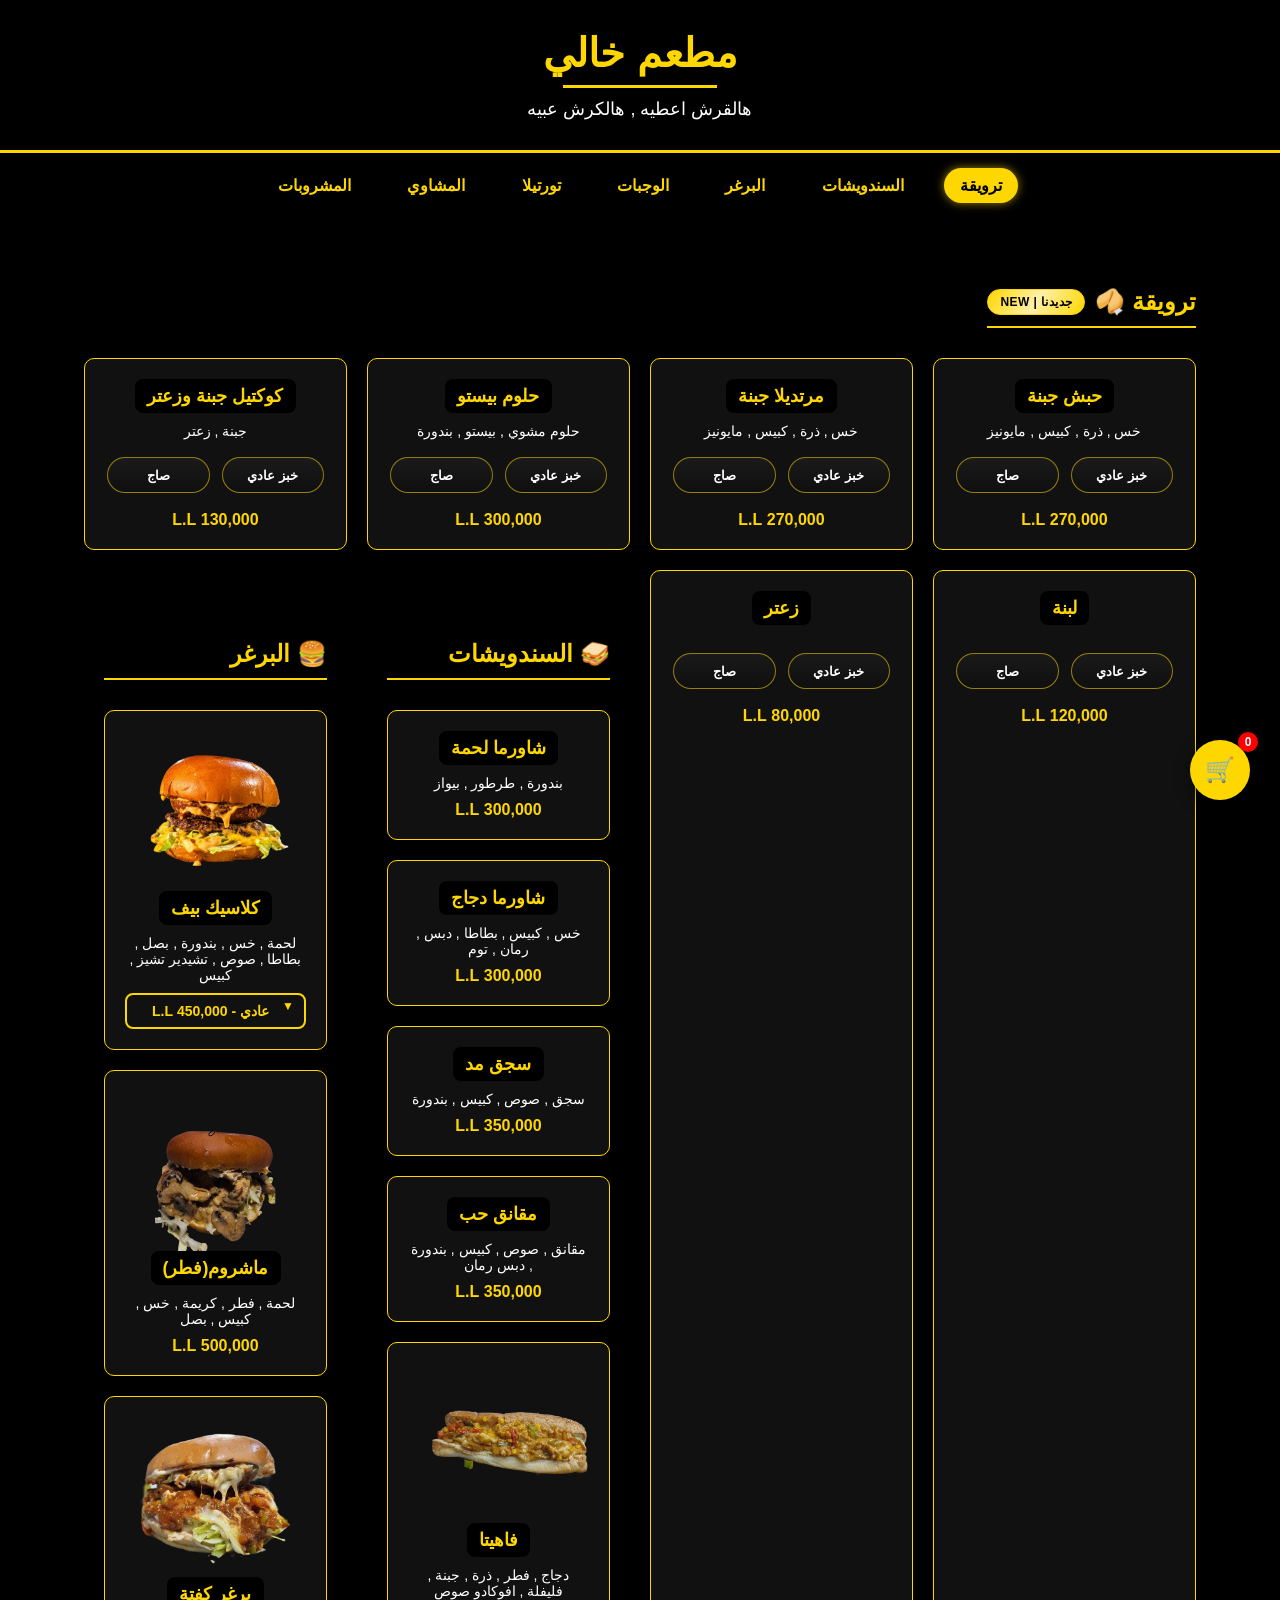
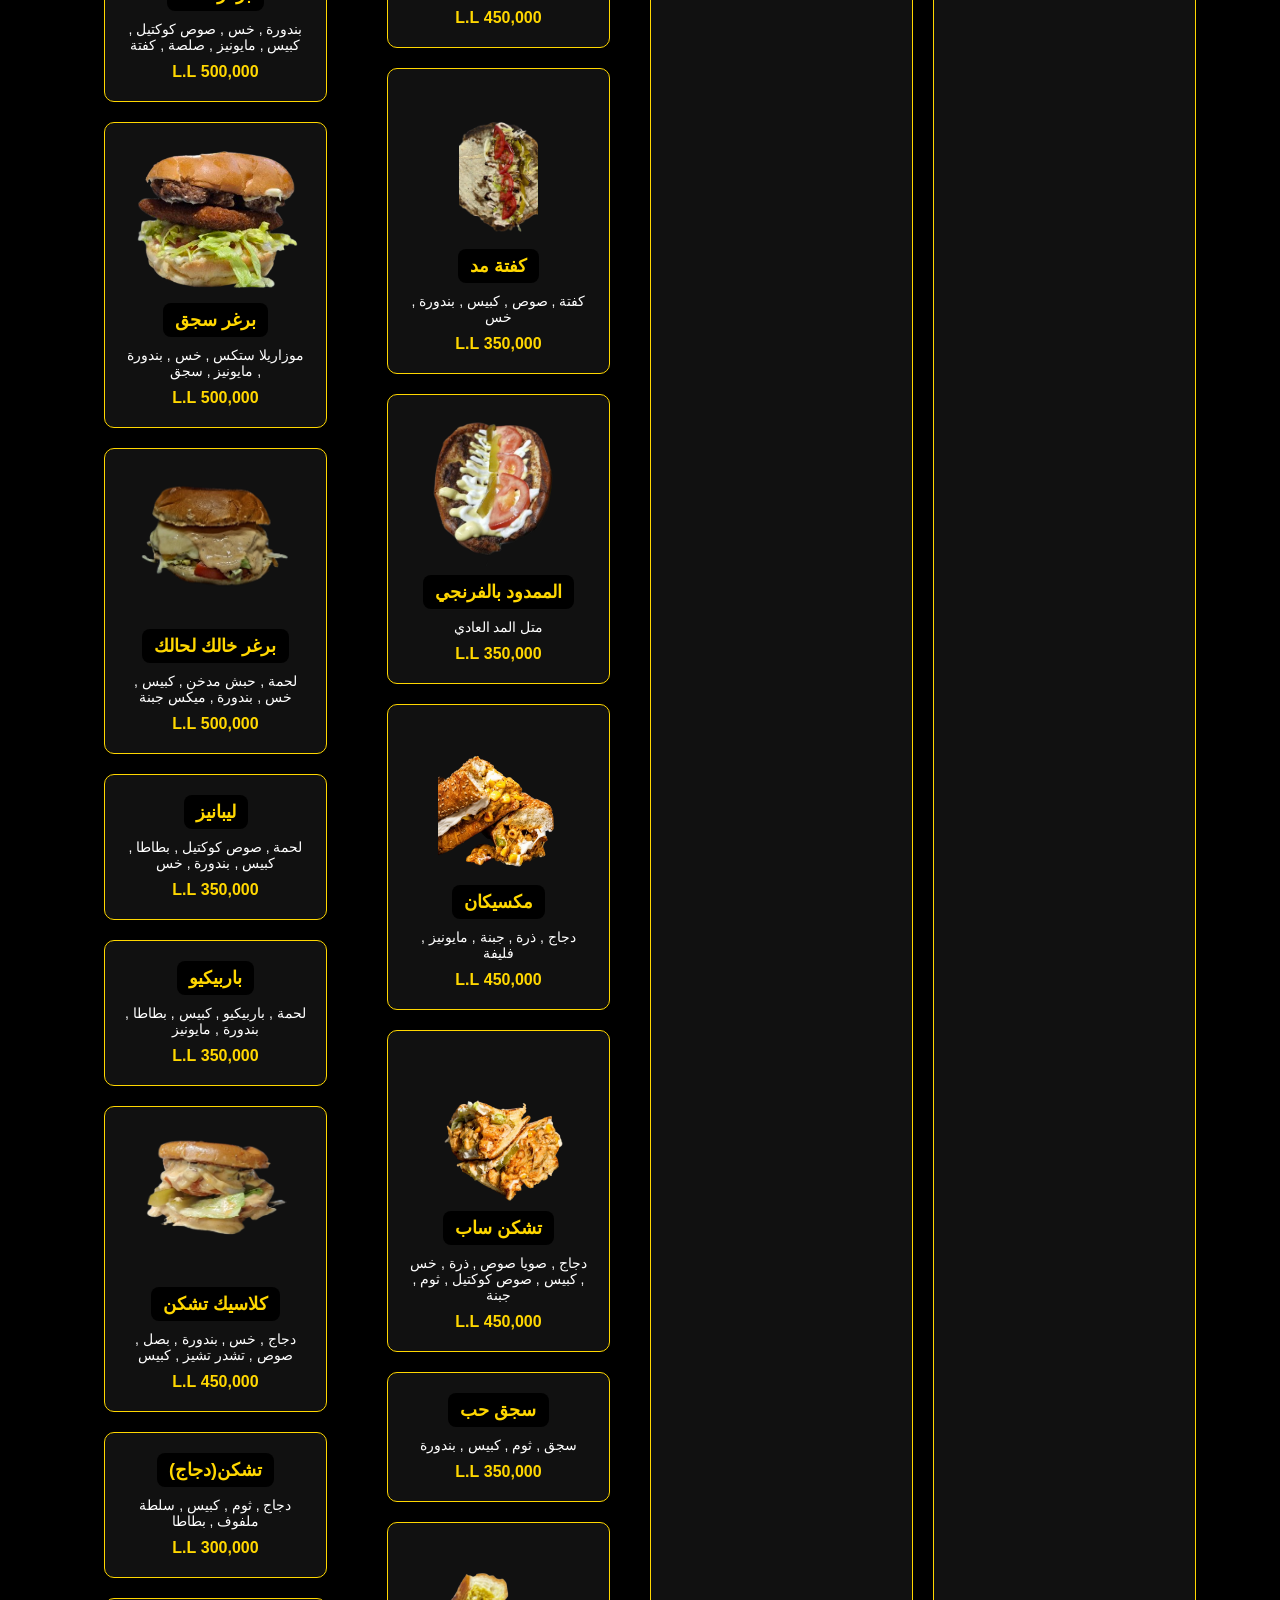
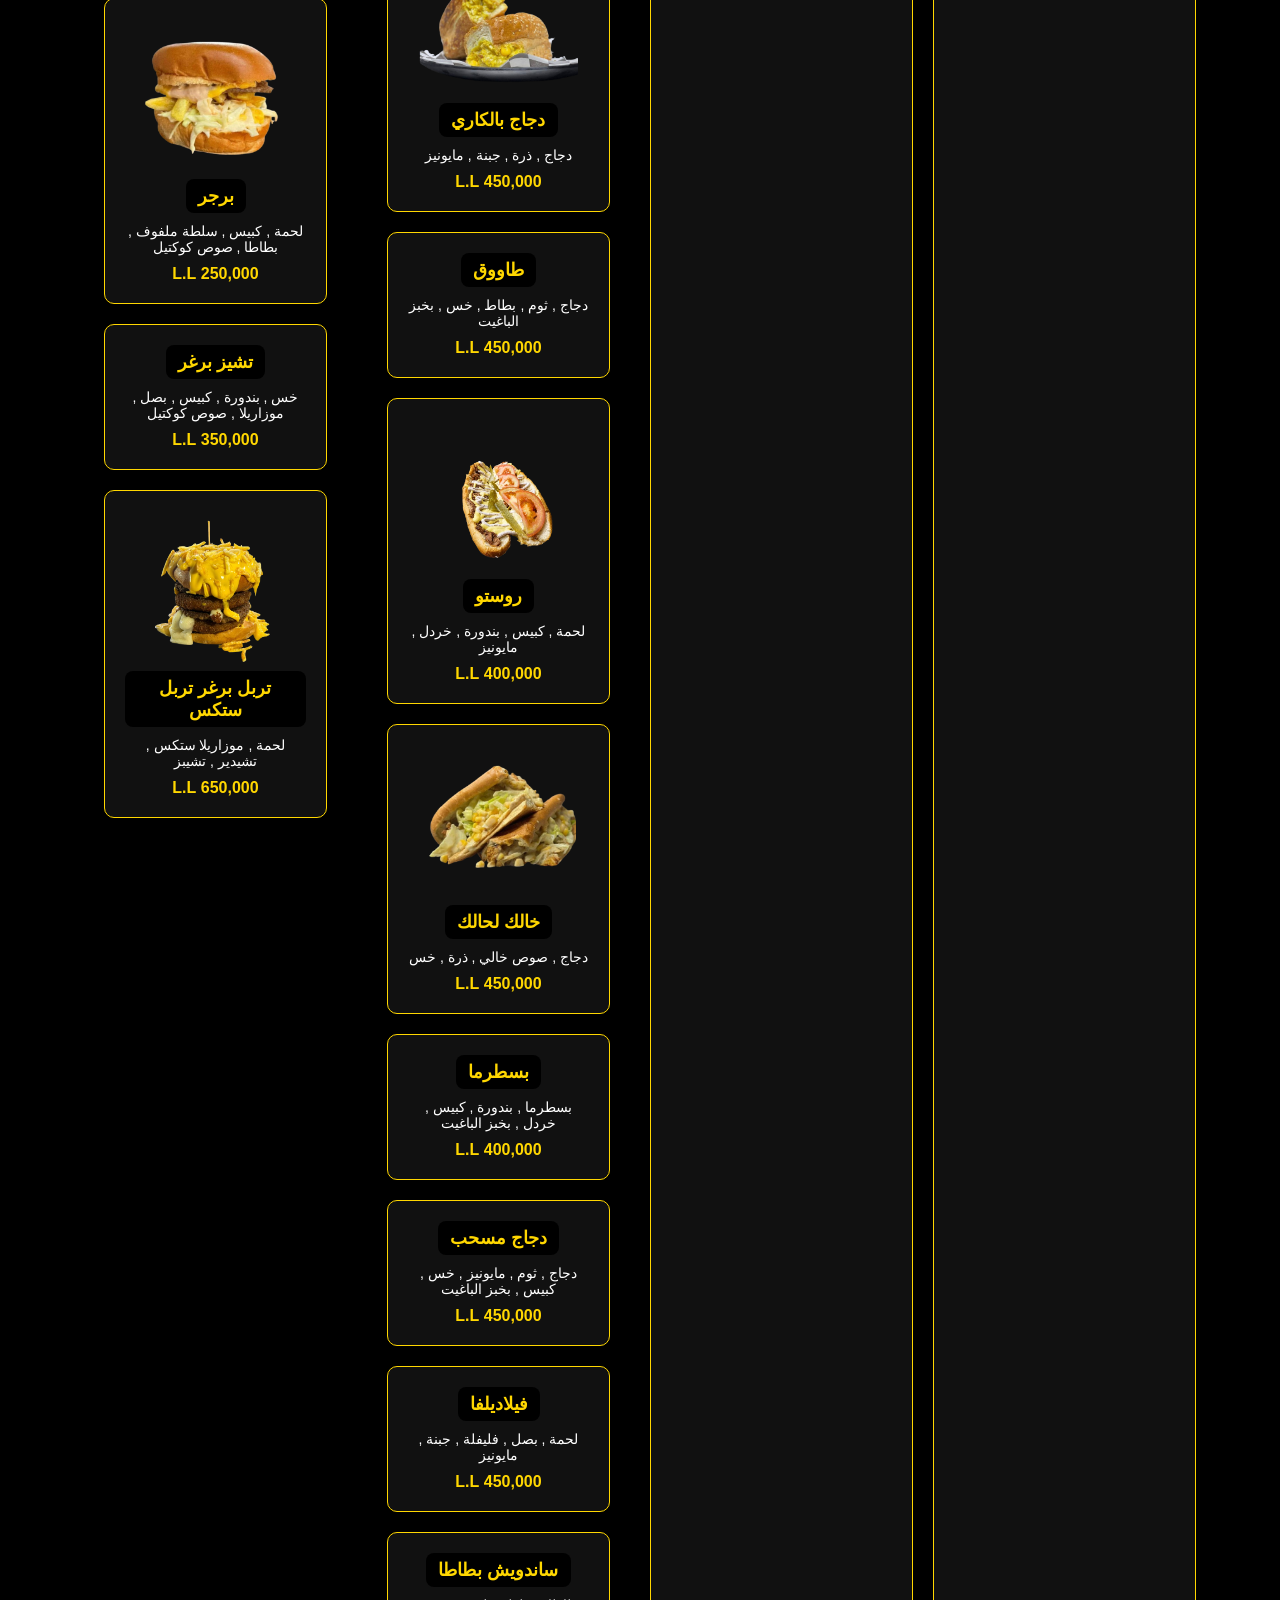
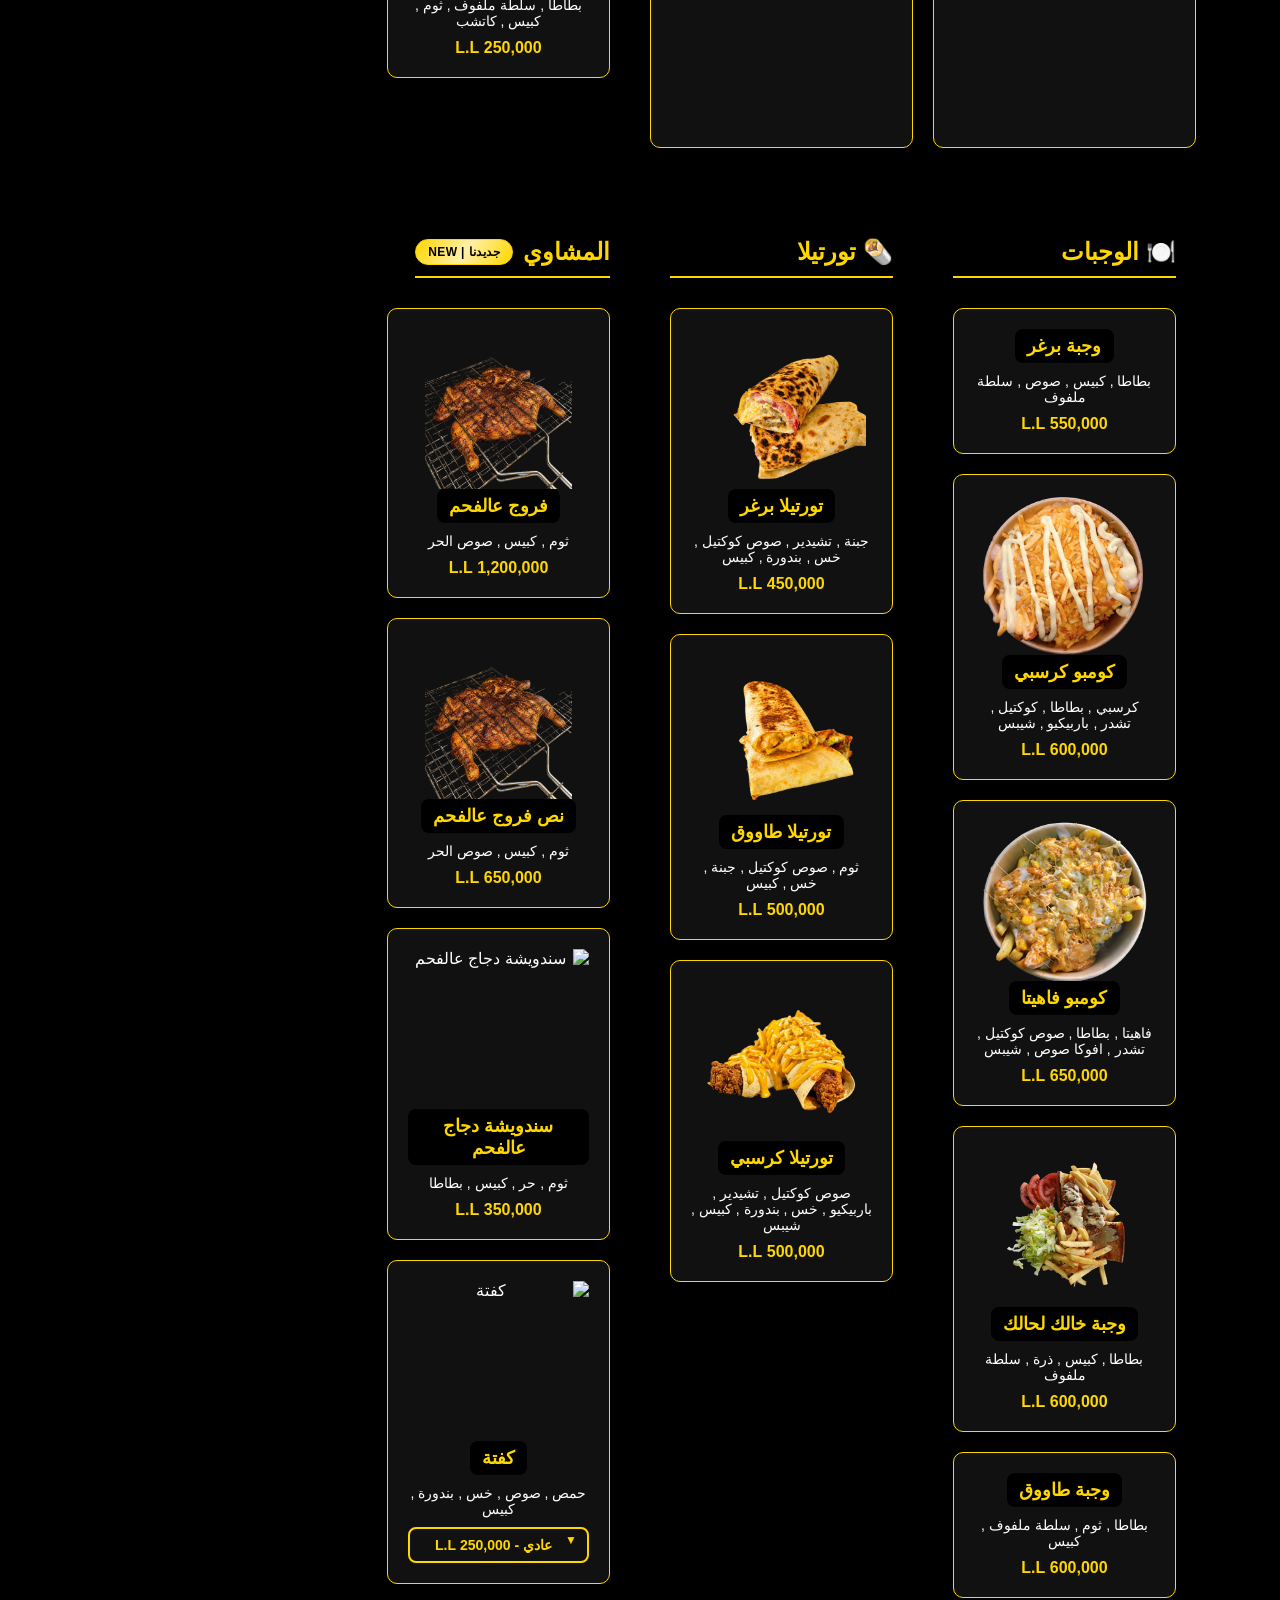
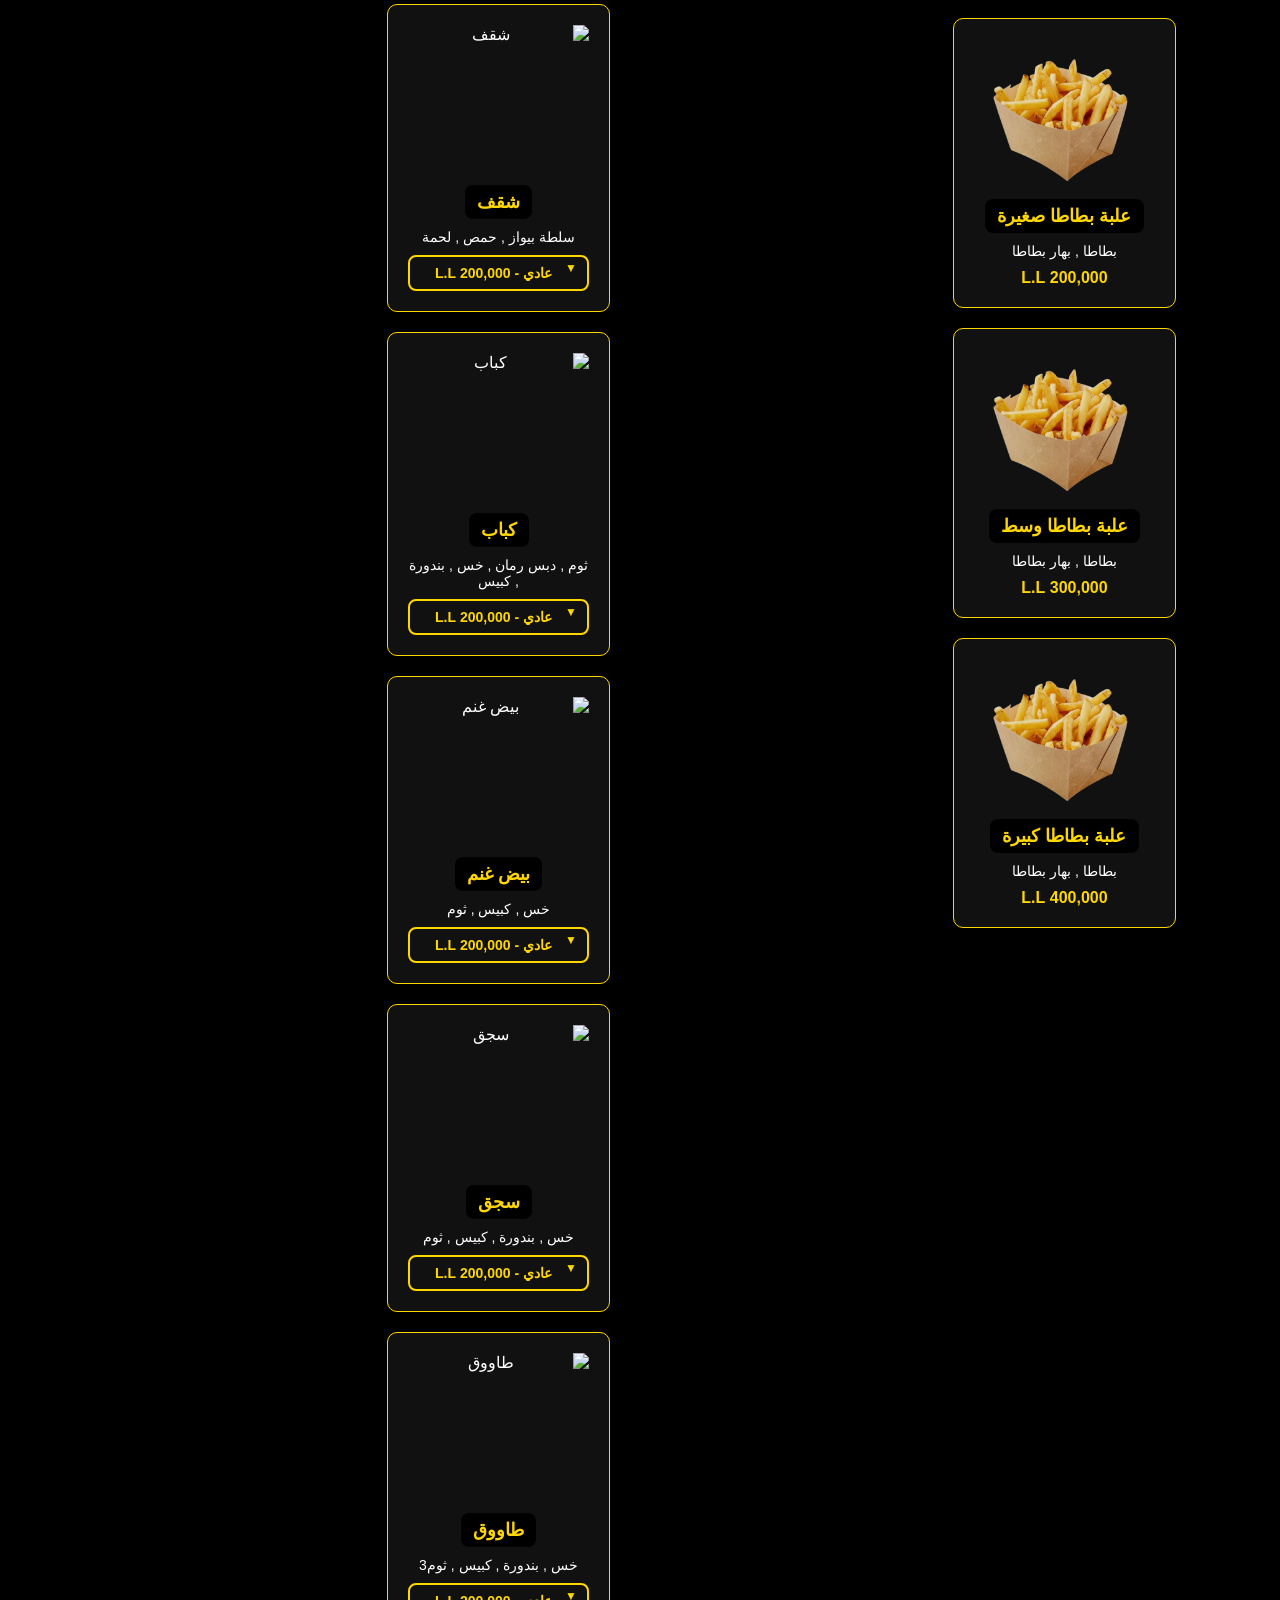
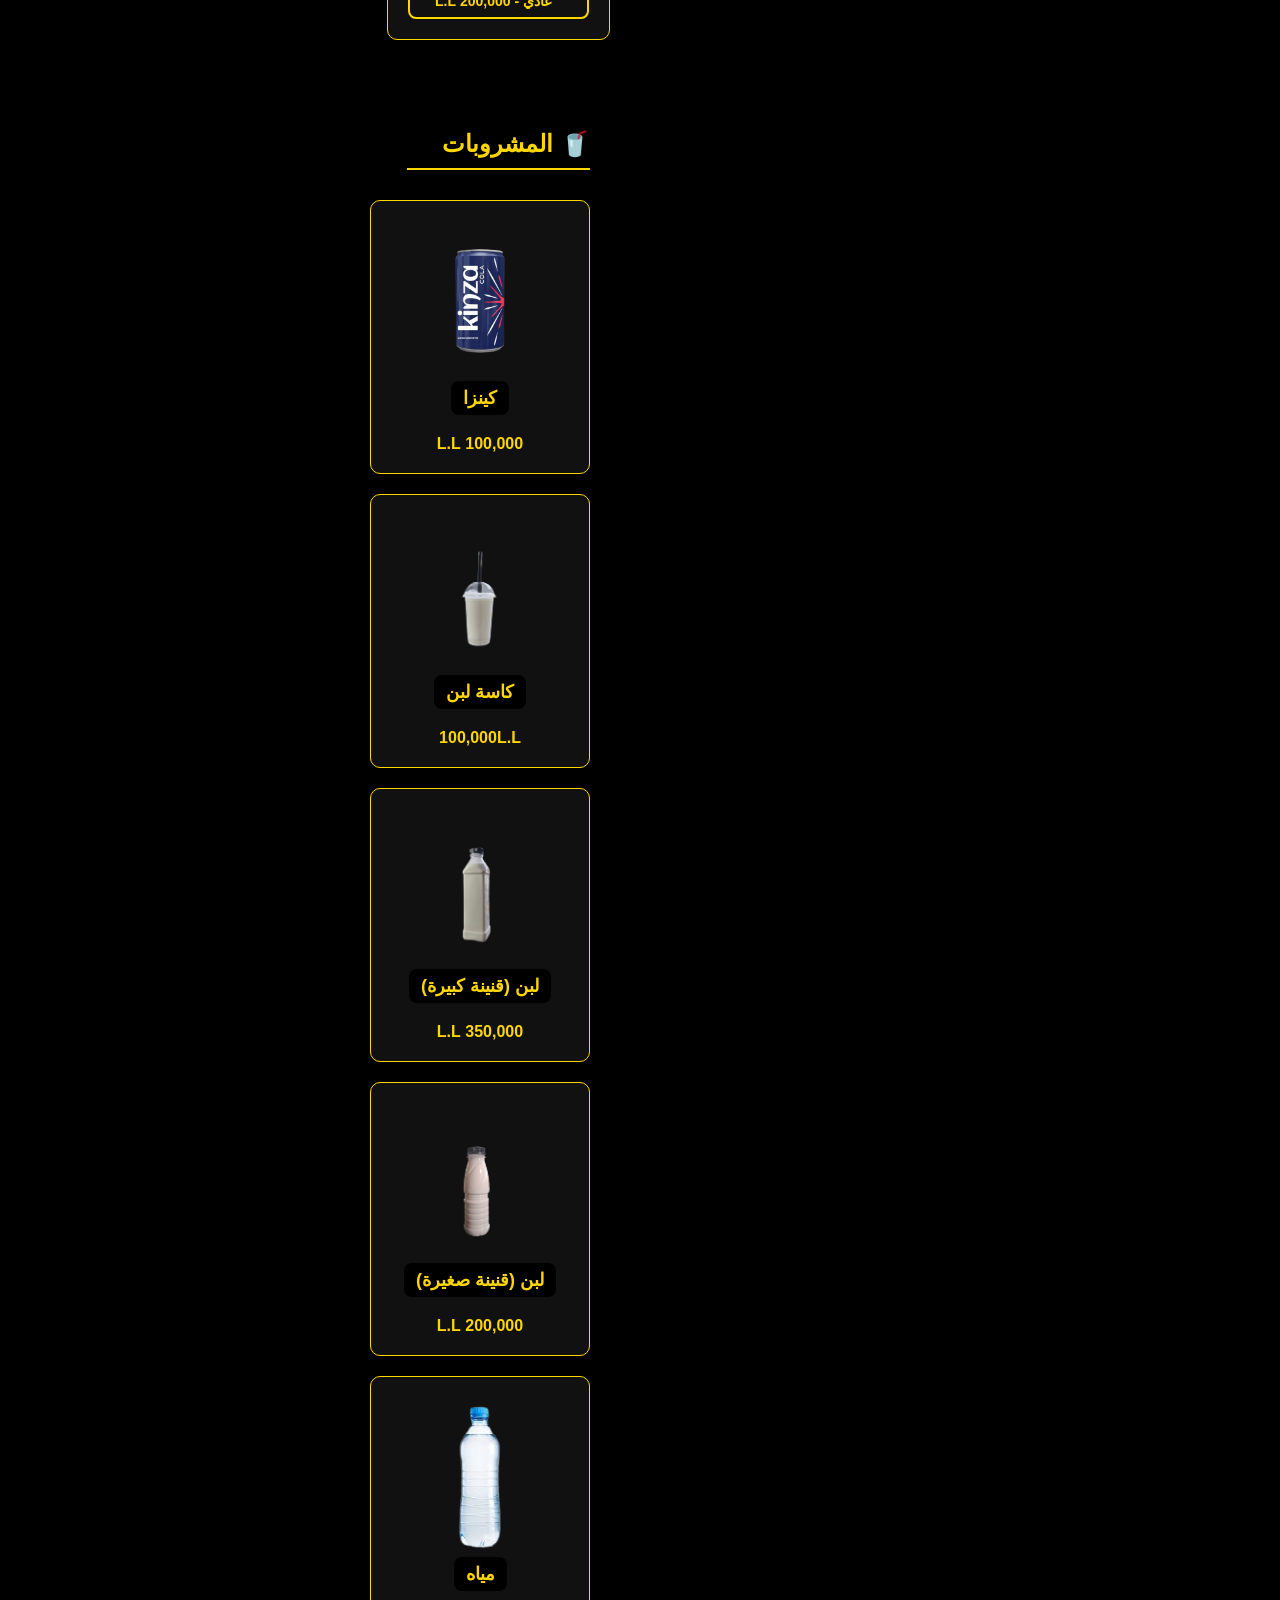
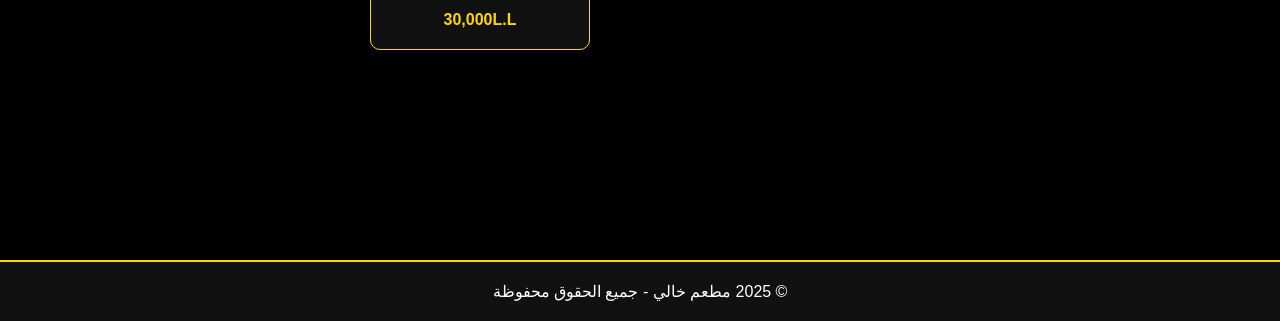
==== commit 237fe7c0: "change price" ====
--- a/index.html
+++ b/index.html
@@ -442,7 +442,7 @@
       <img src="" alt="سندويشة دجاج عالفحم">
       <h3>سندويشة دجاج عالفحم</h3>
       <p>ثوم , حر , كبيس , بطاطا</p>
-      <span class="price">300,000 L.L</span>
+      <span class="price">350,000 L.L</span>
     </div>
 
 
@@ -454,6 +454,27 @@
   <img src="" alt="كفتة">
   <h3>كفتة</h3>
   <p>حمص , صوص , خس , بندورة , كبيس</p>
+
+  <div class="price-select-wrapper">
+<select
+  class="price-select no-order bbq-variant-select"
+  data-base-price="250000"
+  data-fries-extra="50000"
+  data-double-price="400000"
+  data-double-multiplier="2"
+>
+</select>
+
+  </div>
+
+  <span class="price" style="display:none">250000</span>
+</div>
+
+
+<div class="item">
+  <img src="" alt="شقف">
+  <h3>شقف</h3>
+  <p>سلطة بيواز , حمص , لحمة</p>
 
   <div class="price-select-wrapper">
 <select
@@ -471,10 +492,12 @@
 </div>
 
 
-<div class="item">
-  <img src="" alt="شقف">
-  <h3>شقف</h3>
-  <p>سلطة بيواز , حمص , لحمة</p>
+
+
+<div class="item">
+  <img src="" alt="كباب">
+  <h3>كباب</h3>
+  <p>ثوم , دبس رمان , خس , بندورة , كبيس</p>
 
   <div class="price-select-wrapper">
 <select
@@ -493,11 +516,10 @@
 
 
 
-
-<div class="item">
-  <img src="" alt="كباب">
-  <h3>كباب</h3>
-  <p>ثوم , دبس رمان , خس , بندورة , كبيس</p>
+<div class="item">
+  <img src="" alt="بيض غنم">
+  <h3>بيض غنم</h3>
+  <p>خس , كبيس , ثوم</p>
 
   <div class="price-select-wrapper">
 <select
@@ -517,9 +539,9 @@
 
 
 <div class="item">
-  <img src="" alt="بيض غنم">
-  <h3>بيض غنم</h3>
-  <p>خس , كبيس , ثوم</p>
+  <img src="" alt="سجق">
+  <h3>سجق</h3>
+  <p>خس , بندورة , كبيس , ثوم</p>
 
   <div class="price-select-wrapper">
 <select
@@ -539,9 +561,9 @@
 
 
 <div class="item">
-  <img src="" alt="سجق">
-  <h3>سجق</h3>
-  <p>خس , بندورة , كبيس , ثوم</p>
+  <img src="" alt="طاووق">
+  <h3>طاووق</h3>
+  <p>خس , بندورة , كبيس , ثوم3</p>
 
   <div class="price-select-wrapper">
 <select
@@ -560,28 +582,6 @@
 
 
 
-<div class="item">
-  <img src="" alt="طاووق">
-  <h3>طاووق</h3>
-  <p>خس , بندورة , كبيس , ثوم3</p>
-
-  <div class="price-select-wrapper">
-<select
-  class="price-select no-order bbq-variant-select"
-  data-base-price="200000"
-  data-fries-extra="50000"
-  data-double-price="350000"
-  data-double-multiplier="2"
->
-</select>
-
-  </div>
-
-  <span class="price" style="display:none">250000</span>
-</div>
-
-
-
         <!-- المشروبات -->
     <section id="drinks">
       <h2>🥤 المشروبات</h2>
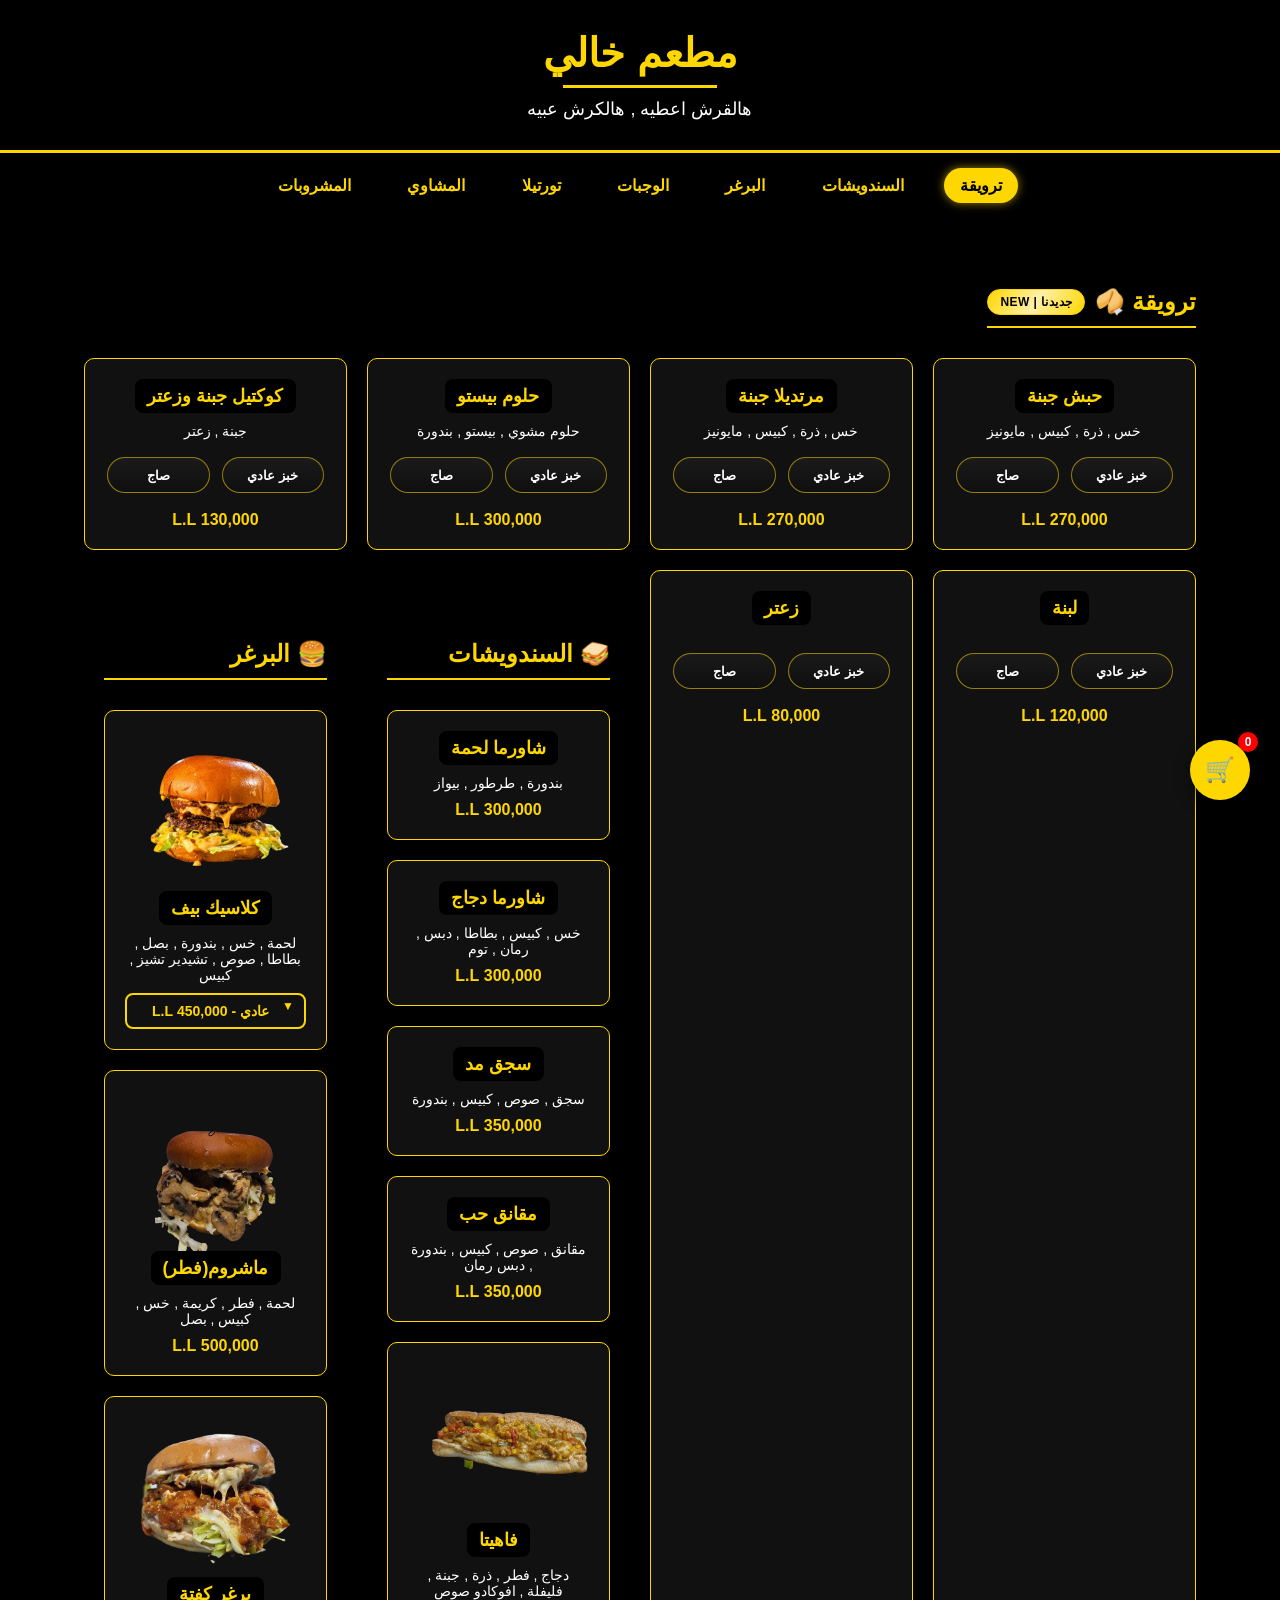
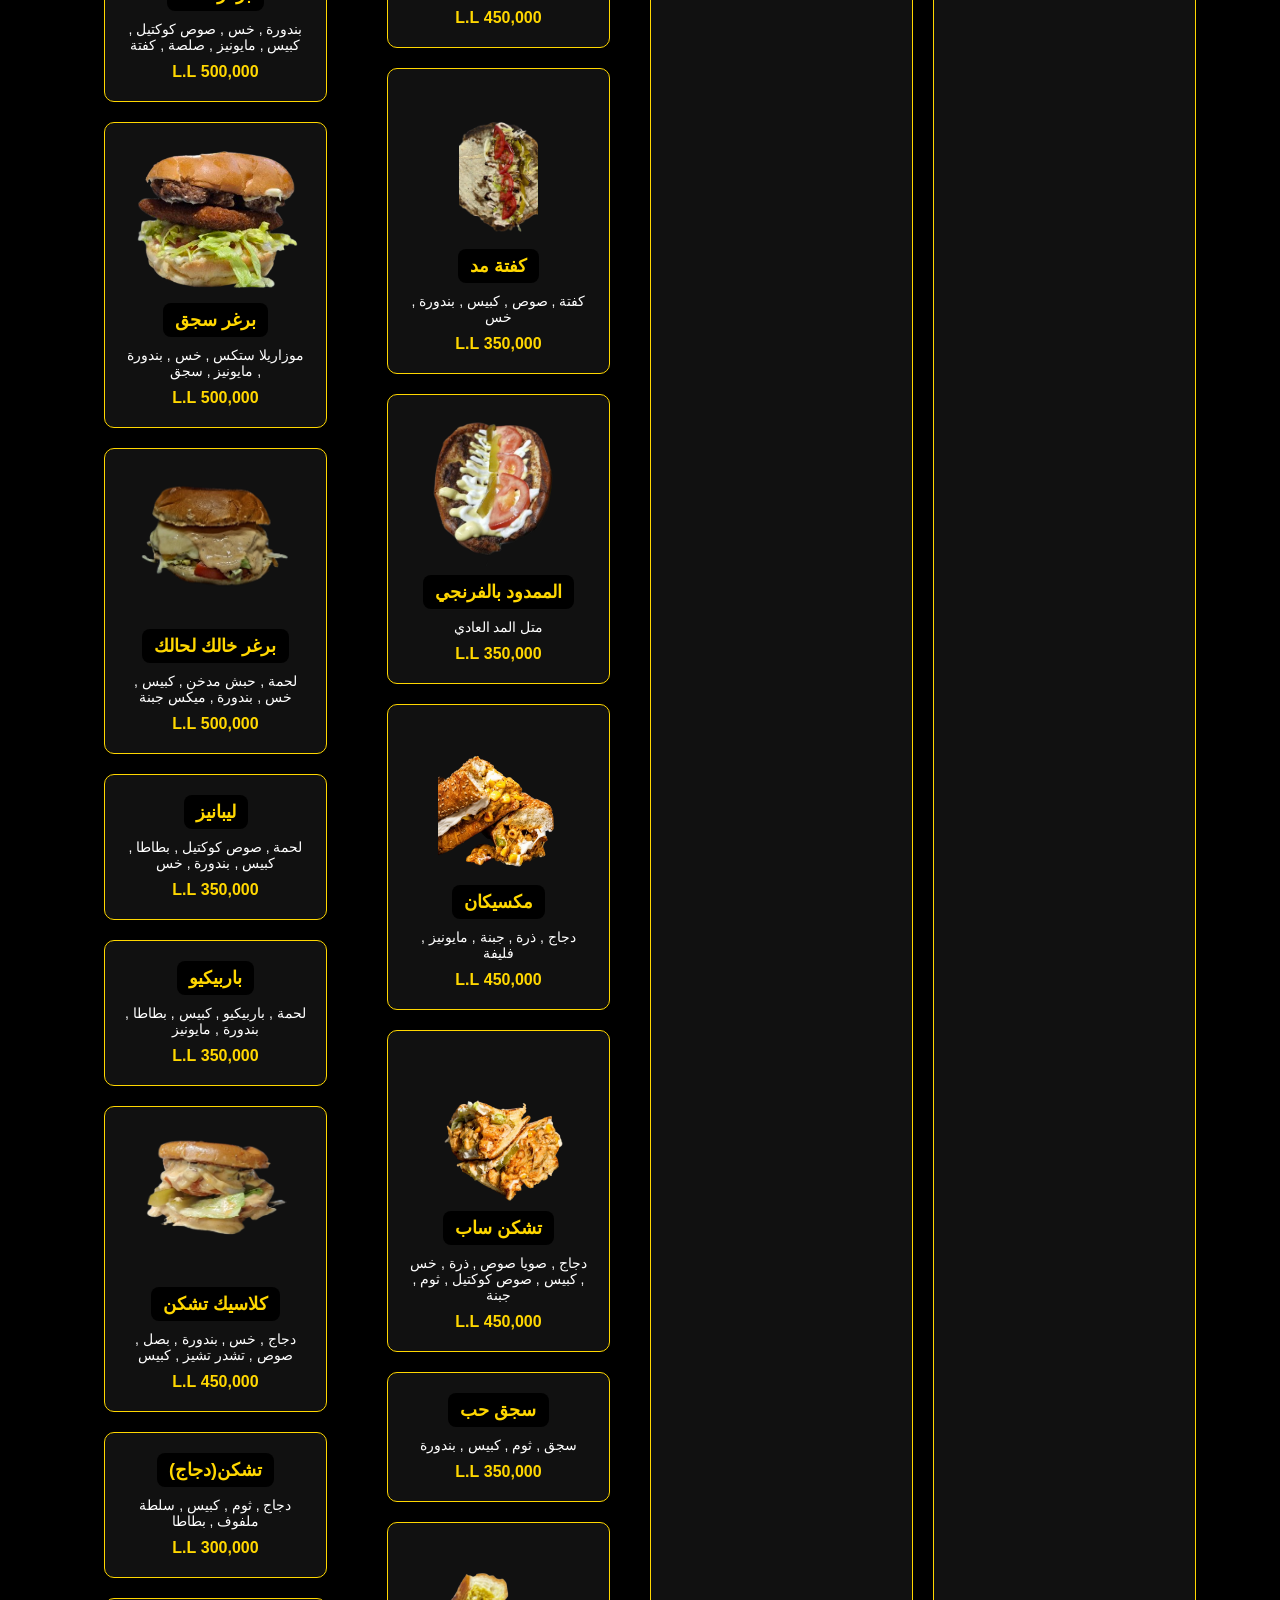
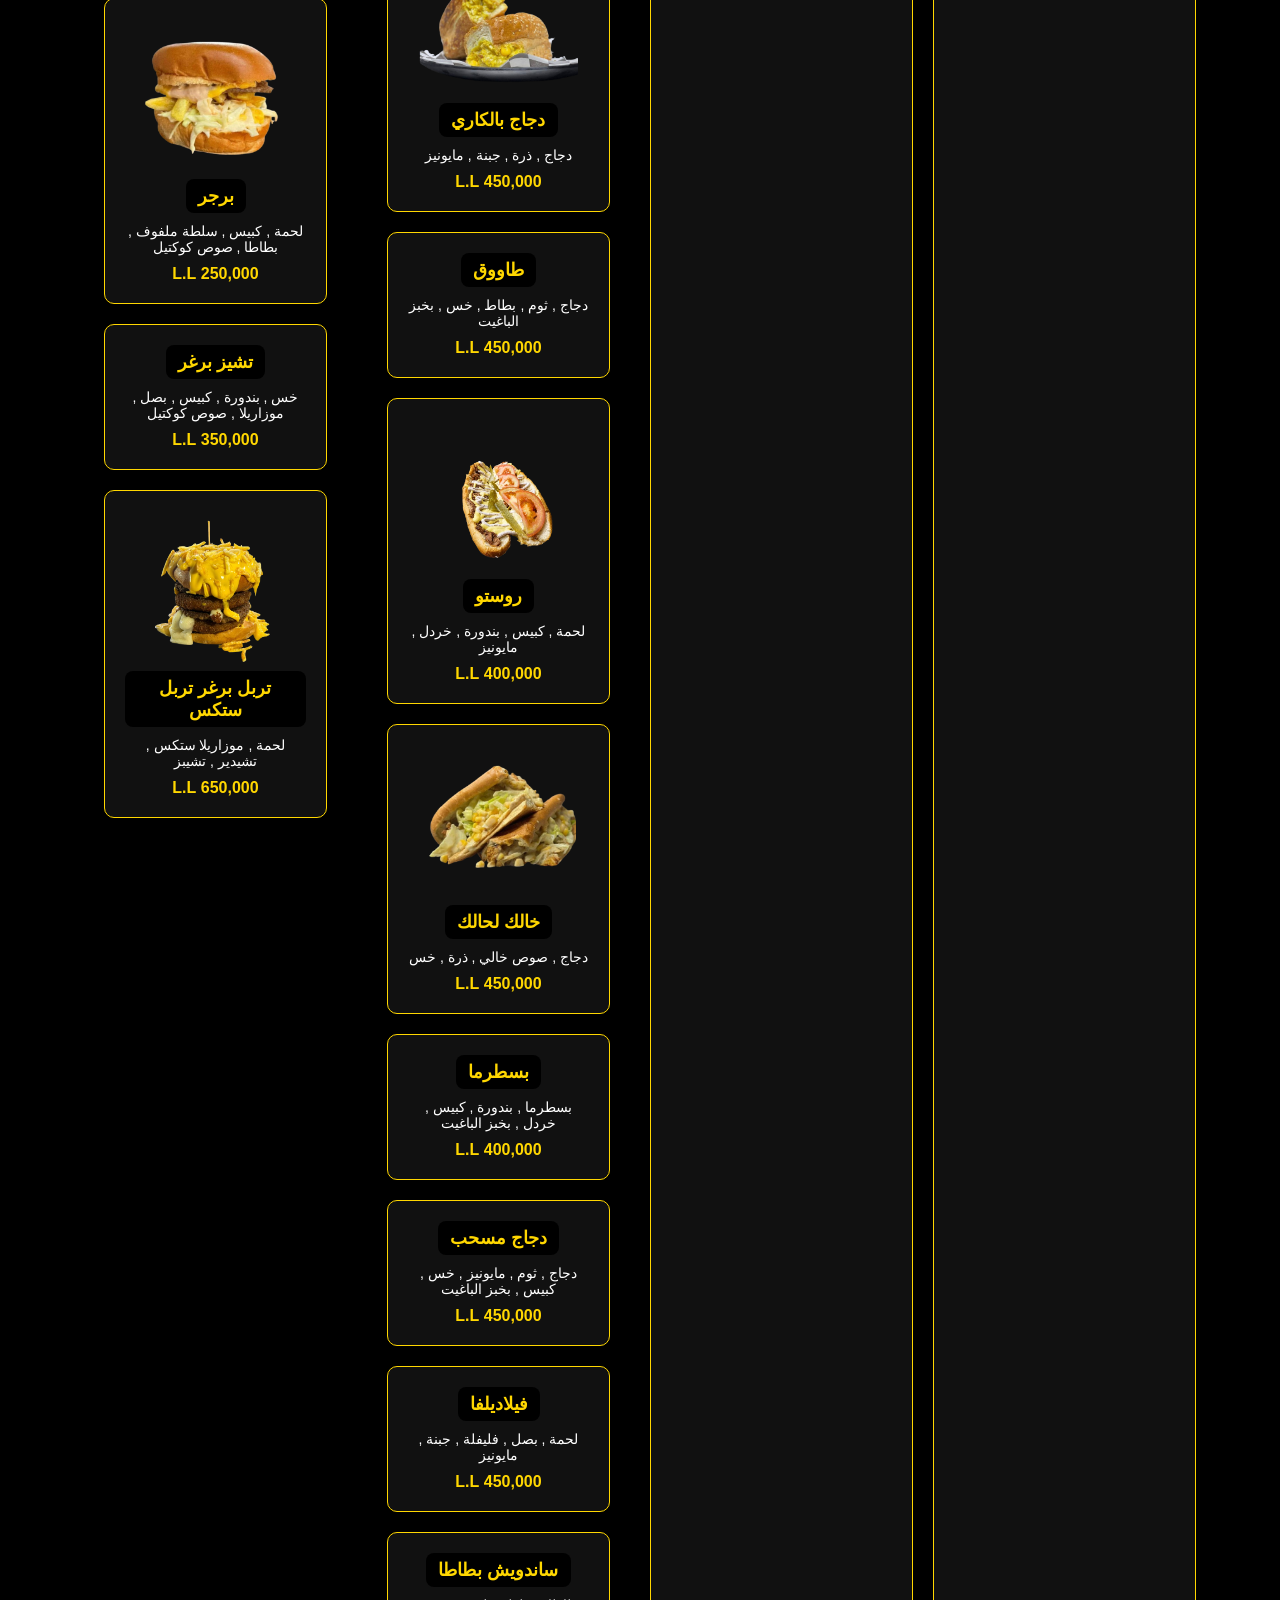
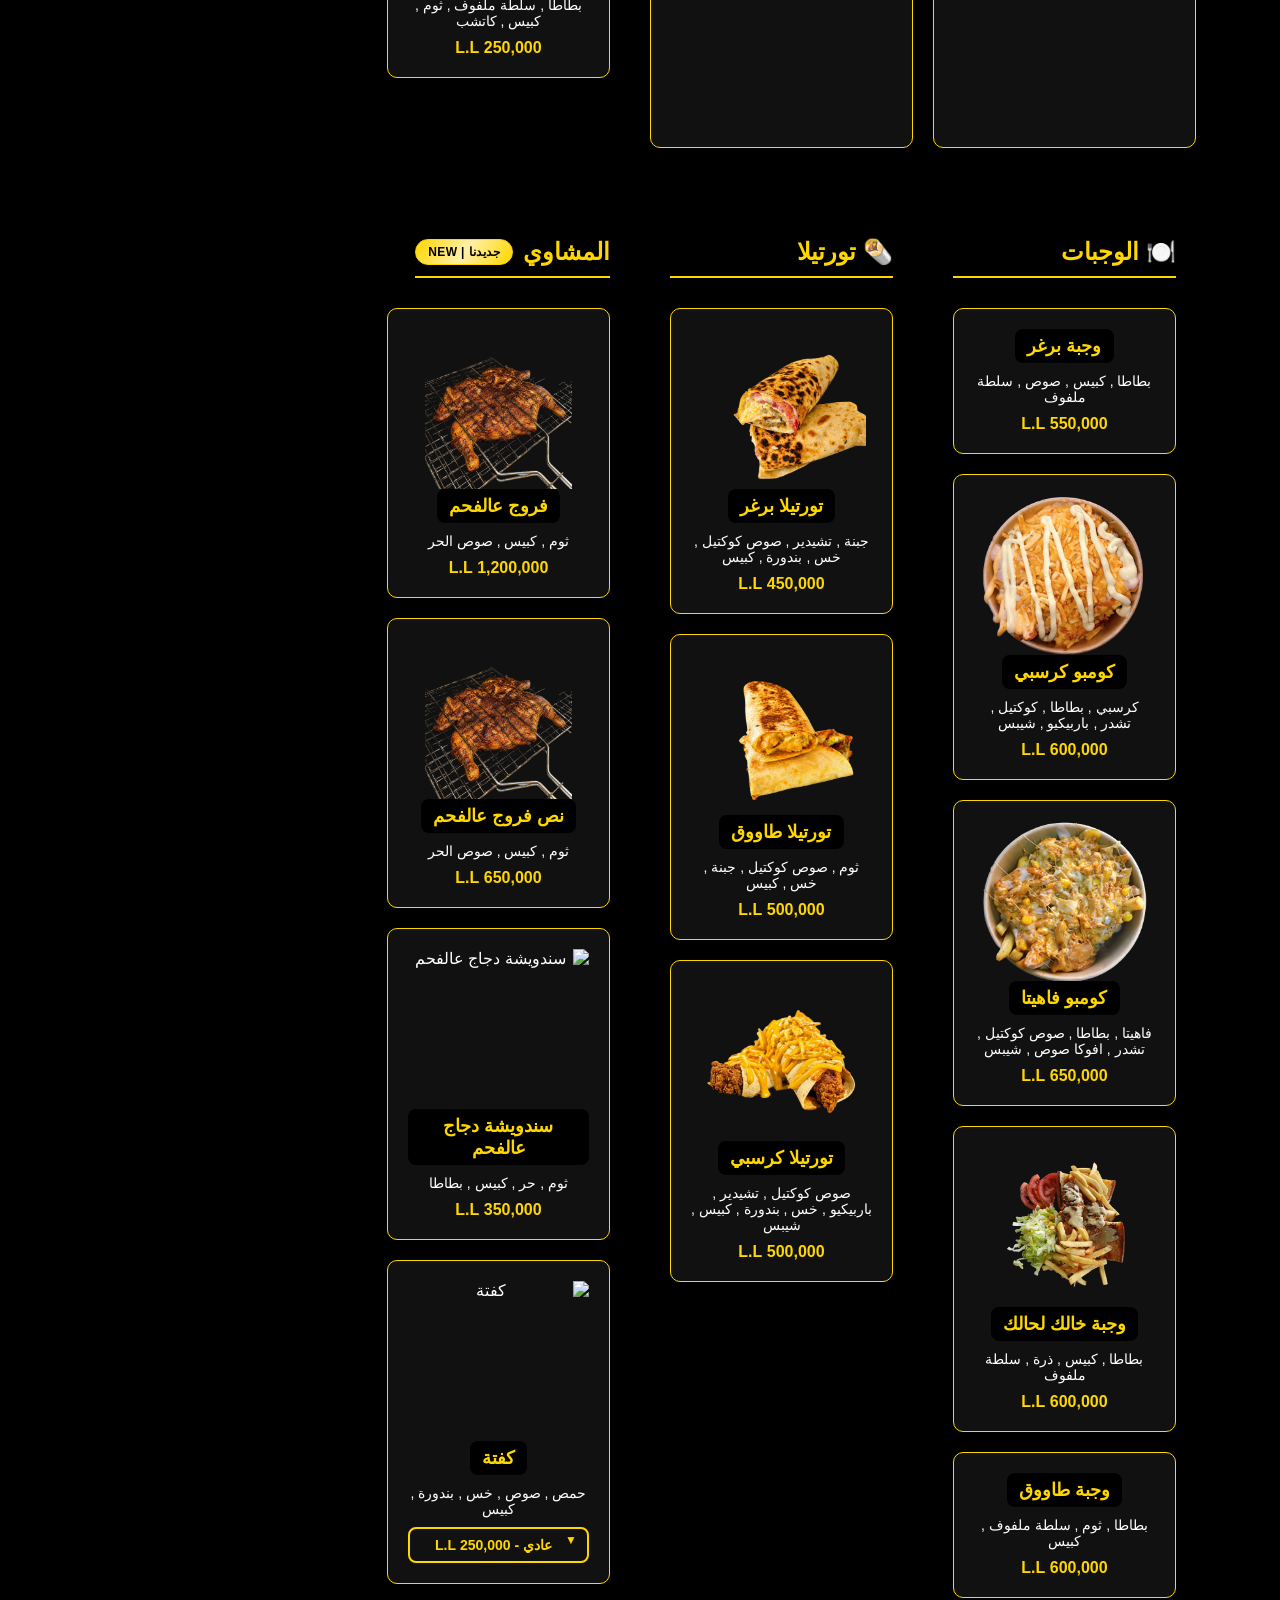
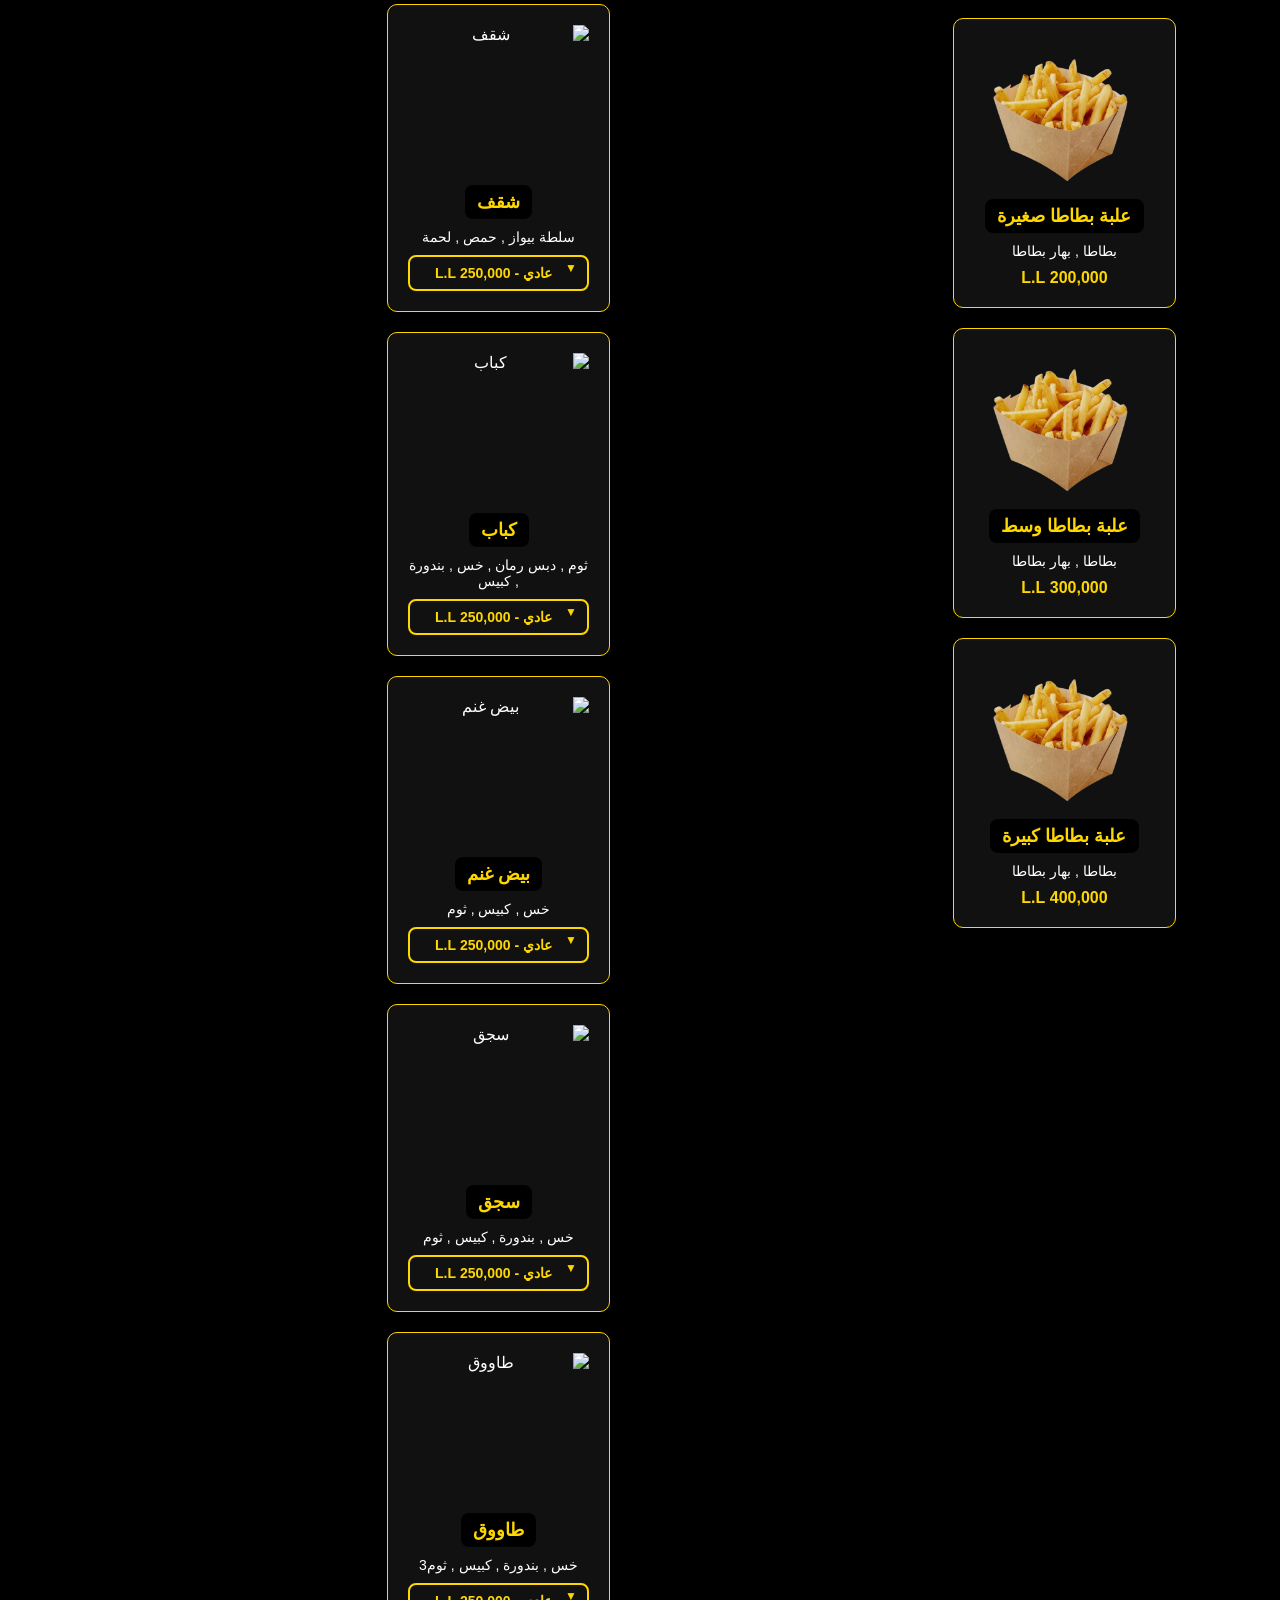
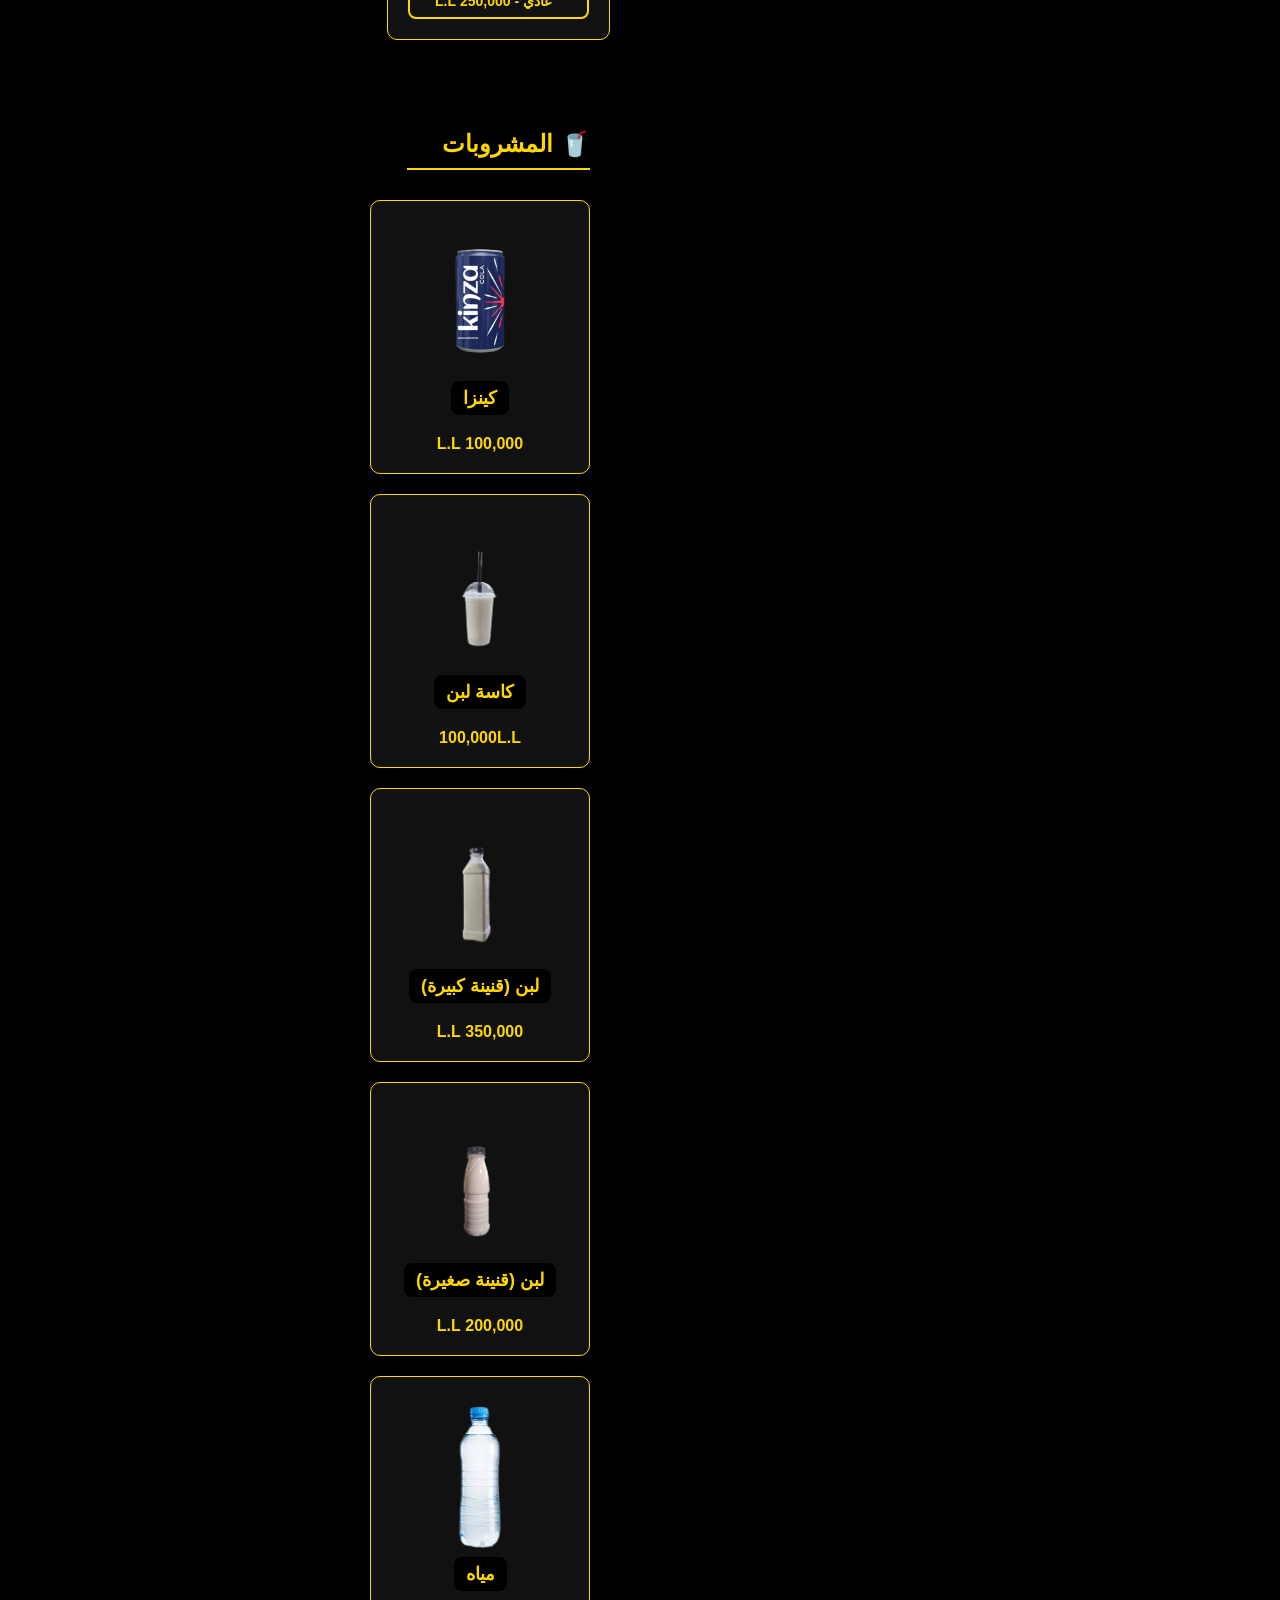
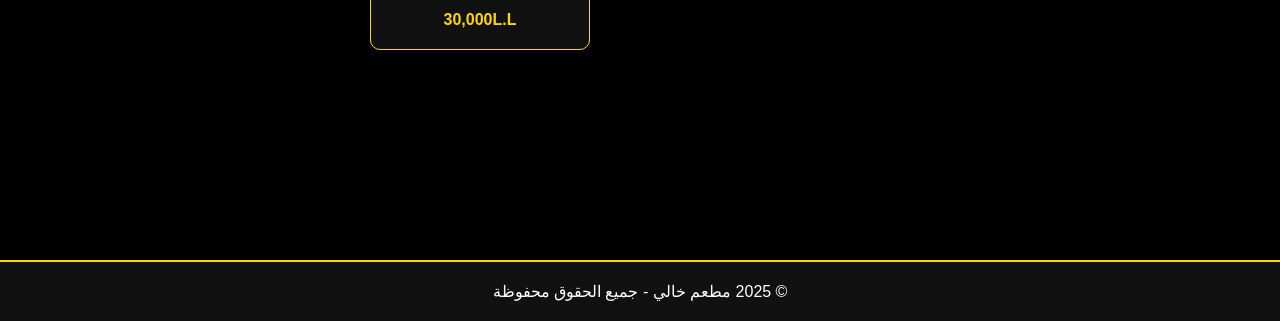
==== commit 64209782: "change prices f" ====
--- a/index.html
+++ b/index.html
@@ -479,9 +479,9 @@
   <div class="price-select-wrapper">
 <select
   class="price-select no-order bbq-variant-select"
-  data-base-price="200000"
+  data-base-price="250000"
   data-fries-extra="50000"
-  data-double-price="350000"
+  data-double-price="400000"
   data-double-multiplier="2"
 >
 </select>
@@ -502,9 +502,9 @@
   <div class="price-select-wrapper">
 <select
   class="price-select no-order bbq-variant-select"
-  data-base-price="200000"
+  data-base-price="250000"
   data-fries-extra="50000"
-  data-double-price="350000"
+  data-double-price="400000"
   data-double-multiplier="2"
 >
 </select>
@@ -524,9 +524,9 @@
   <div class="price-select-wrapper">
 <select
   class="price-select no-order bbq-variant-select"
-  data-base-price="200000"
+  data-base-price="250000"
   data-fries-extra="50000"
-  data-double-price="350000"
+  data-double-price="400000"
   data-double-multiplier="2"
 >
 </select>
@@ -546,9 +546,9 @@
   <div class="price-select-wrapper">
 <select
   class="price-select no-order bbq-variant-select"
-  data-base-price="200000"
+  data-base-price="250000"
   data-fries-extra="50000"
-  data-double-price="350000"
+  data-double-price="400000"
   data-double-multiplier="2"
 >
 </select>
@@ -568,9 +568,9 @@
   <div class="price-select-wrapper">
 <select
   class="price-select no-order bbq-variant-select"
-  data-base-price="200000"
+  data-base-price="250000"
   data-fries-extra="50000"
-  data-double-price="350000"
+  data-double-price="400000"
   data-double-multiplier="2"
 >
 </select>
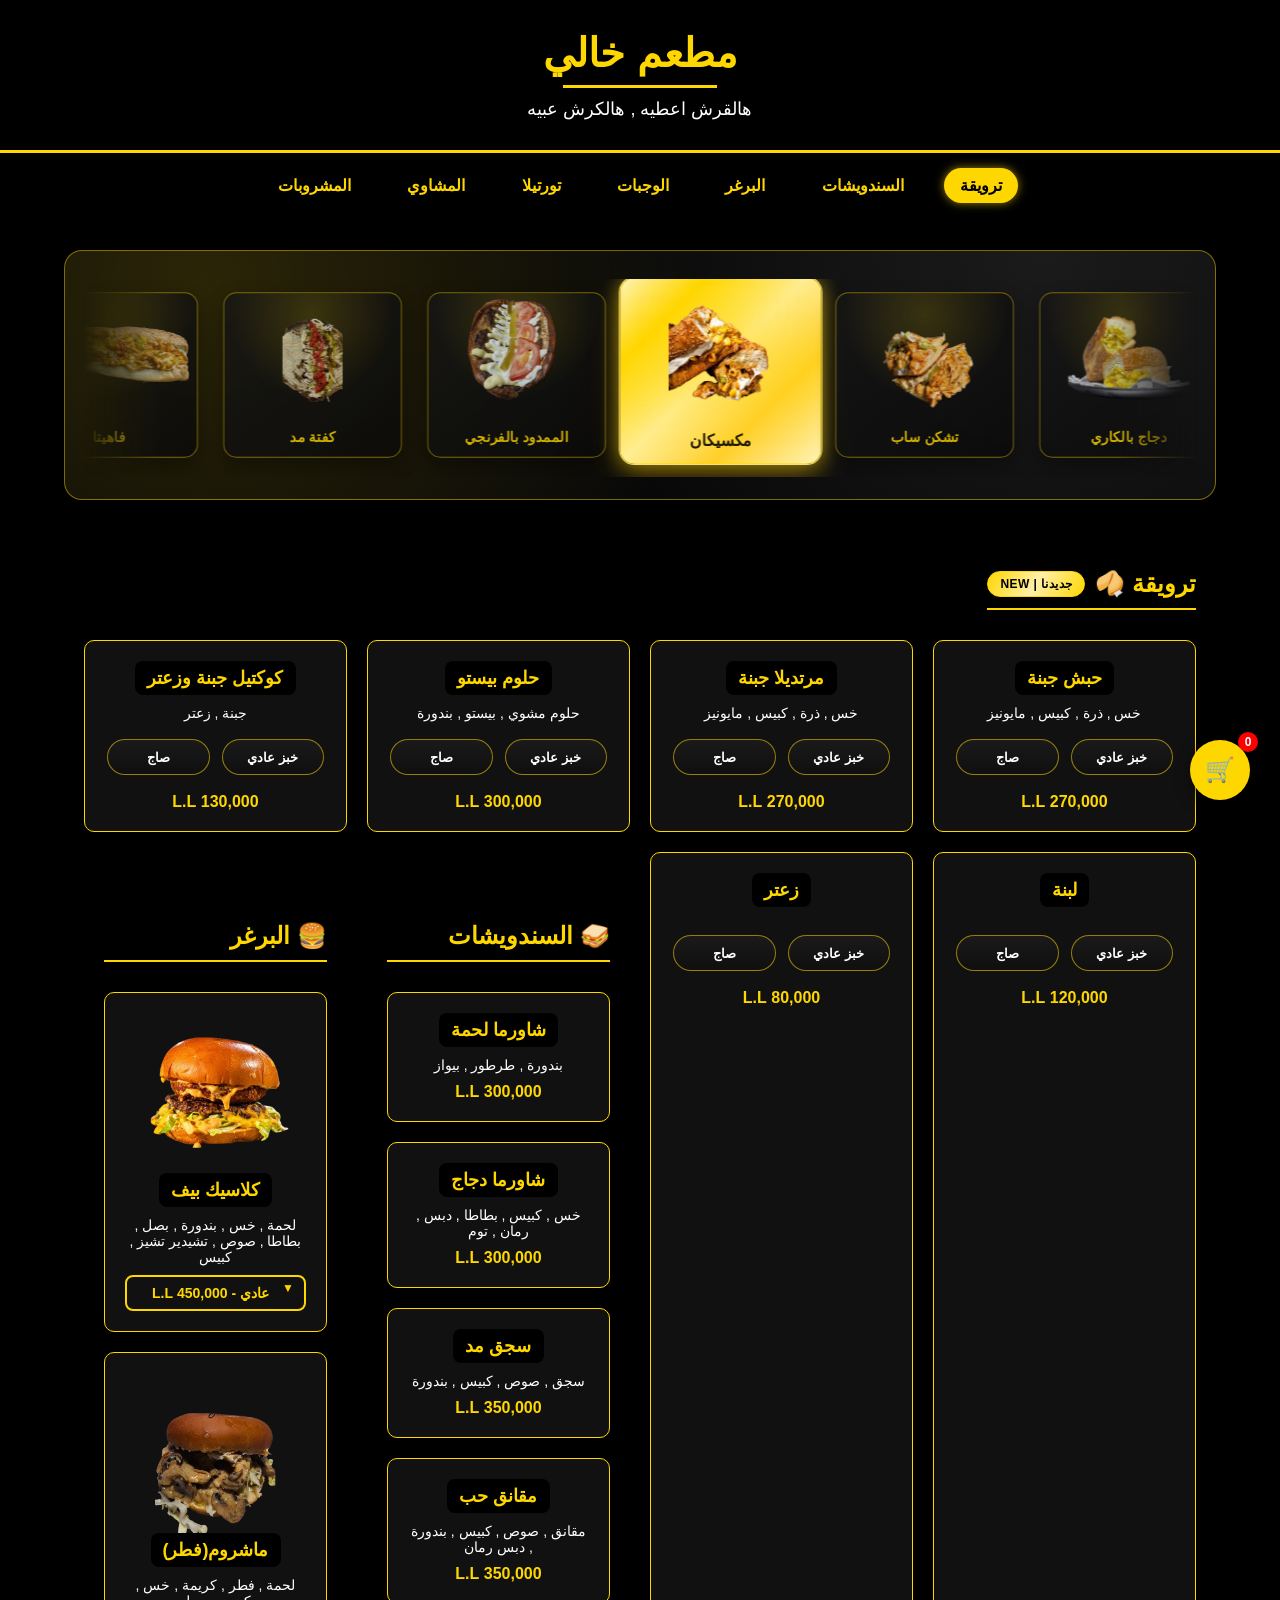
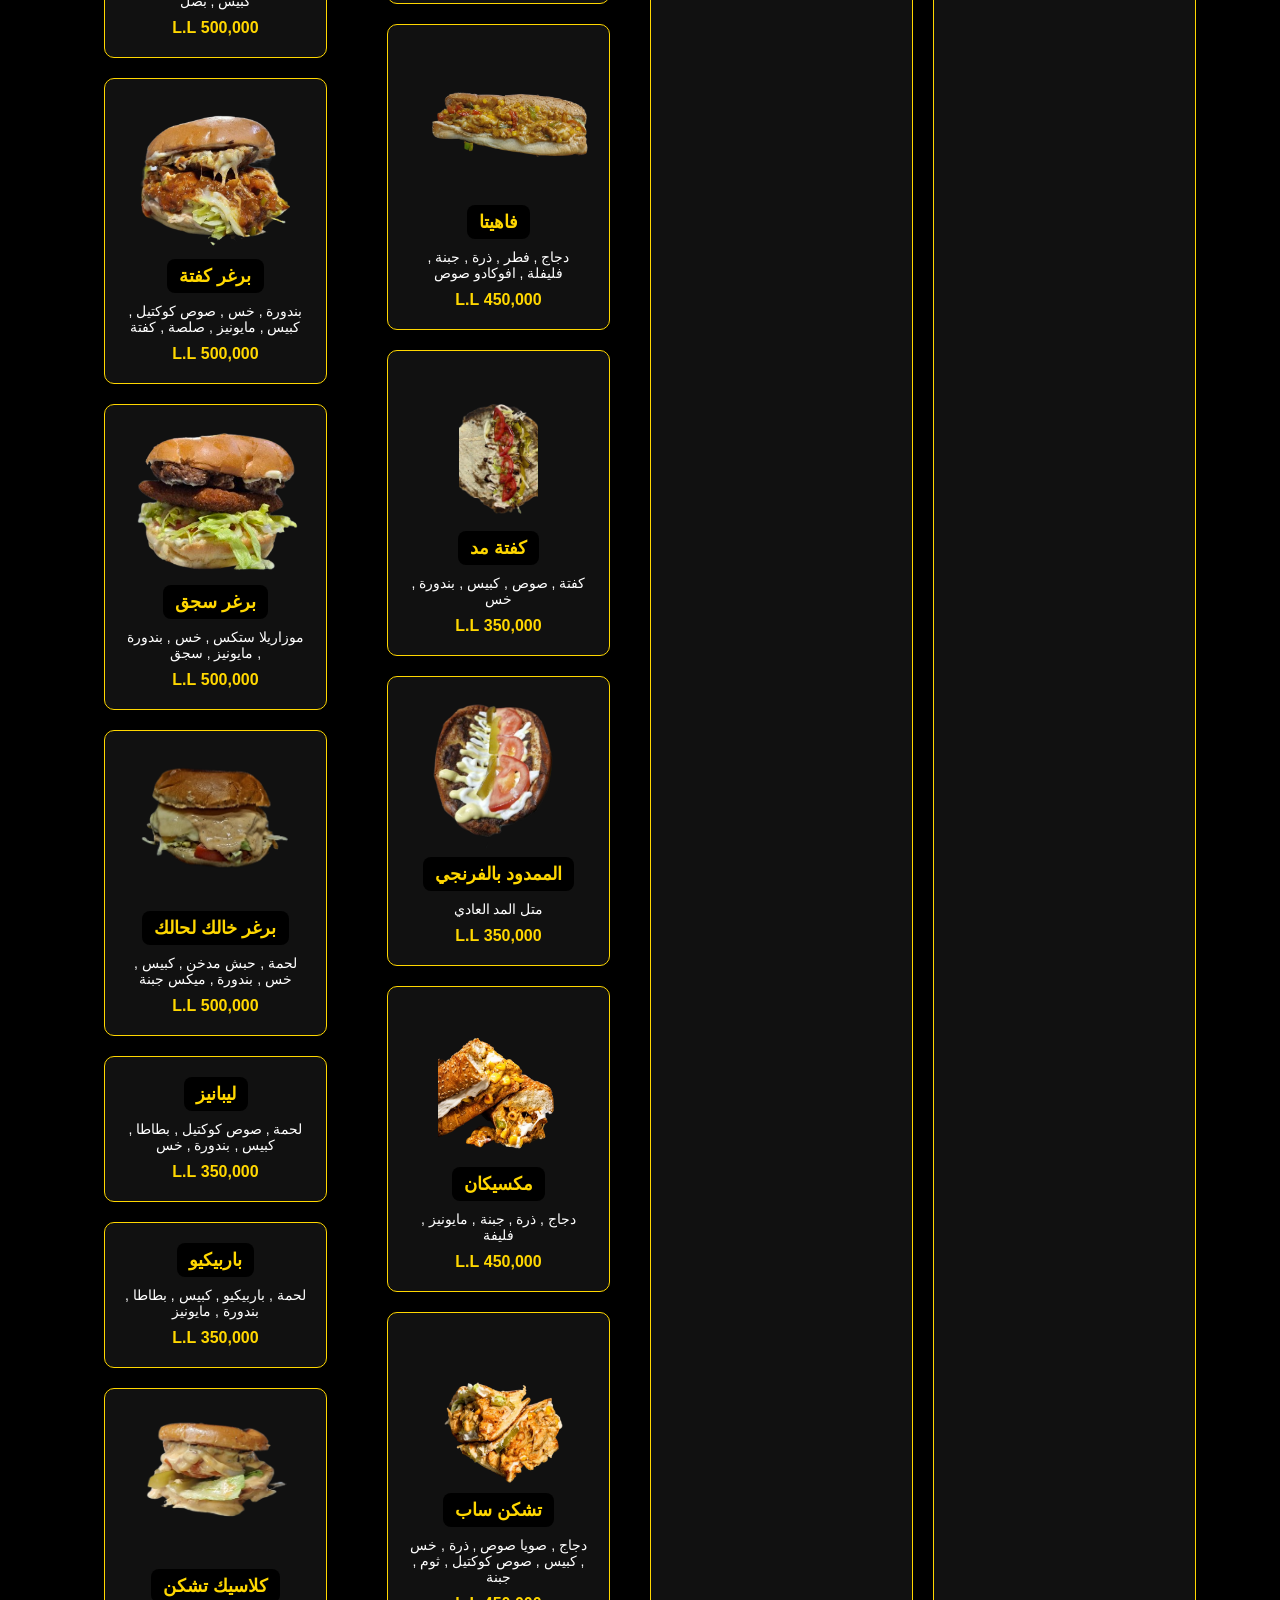
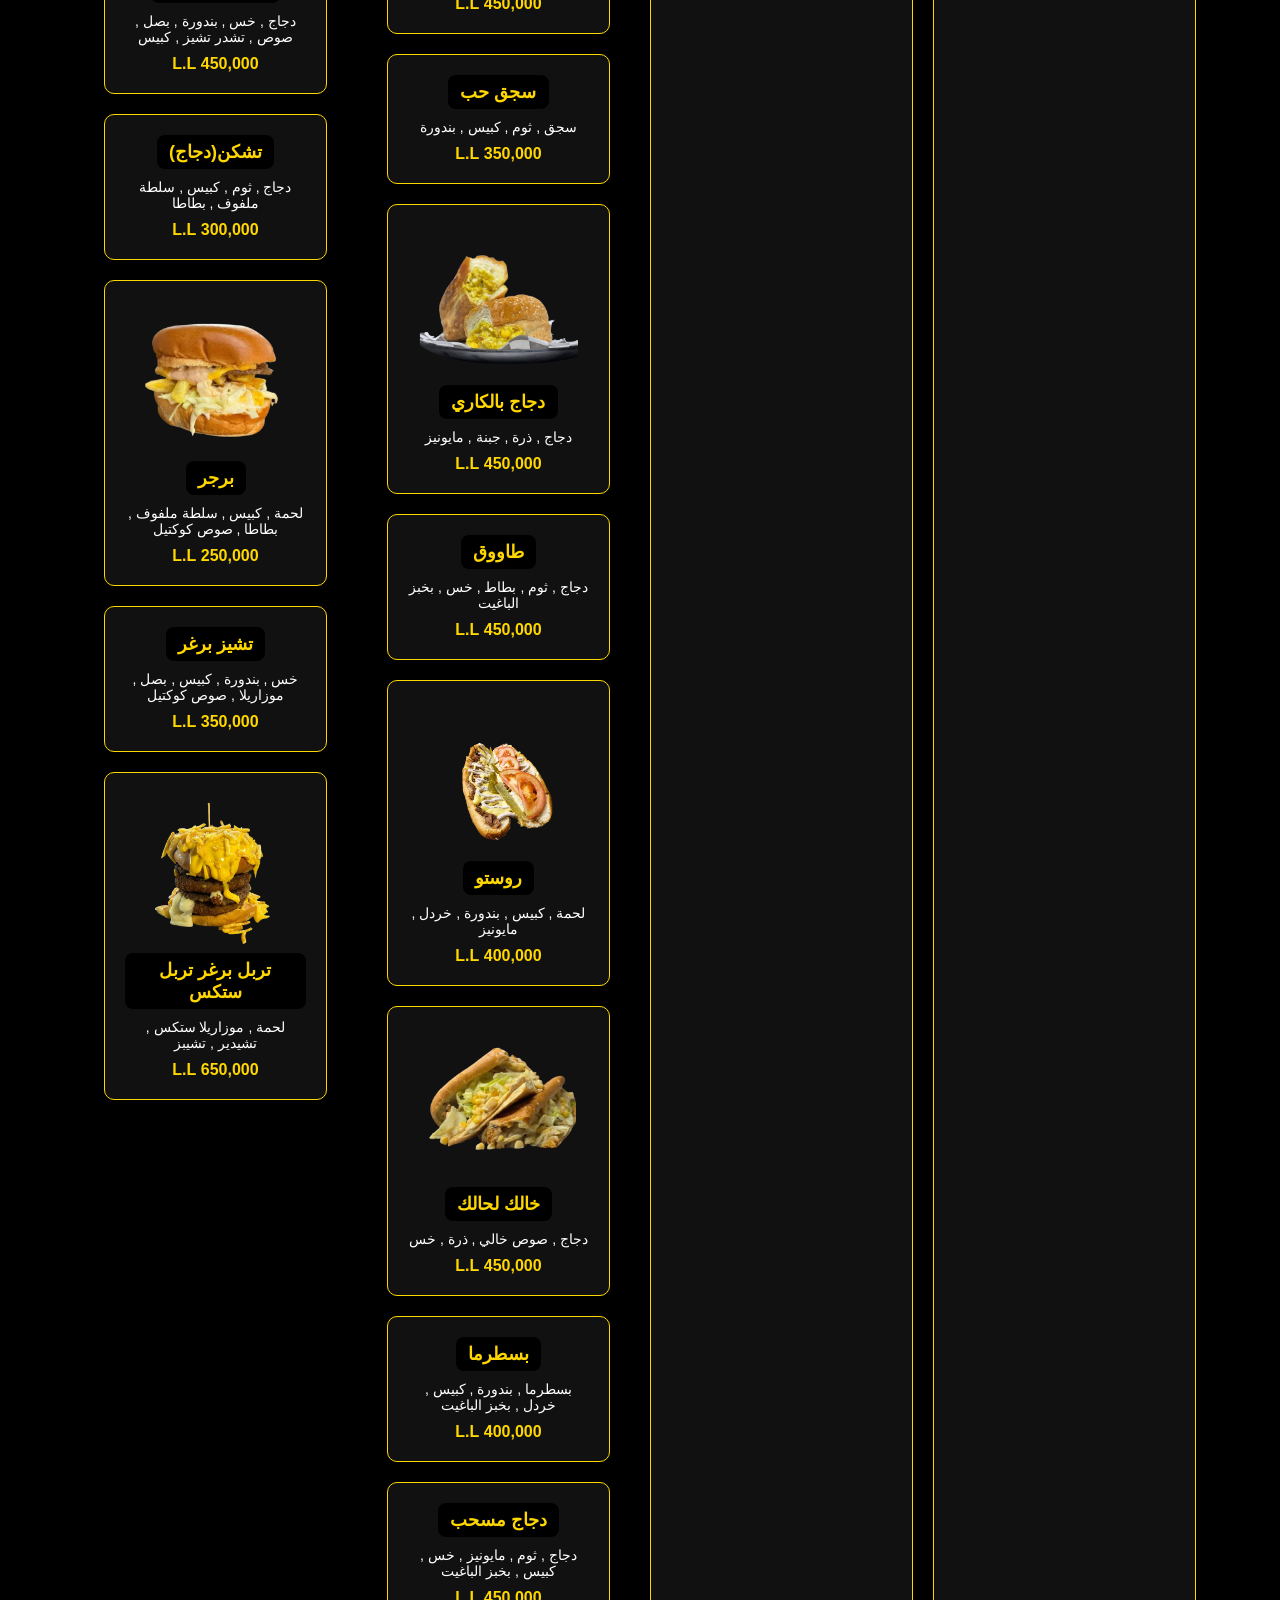
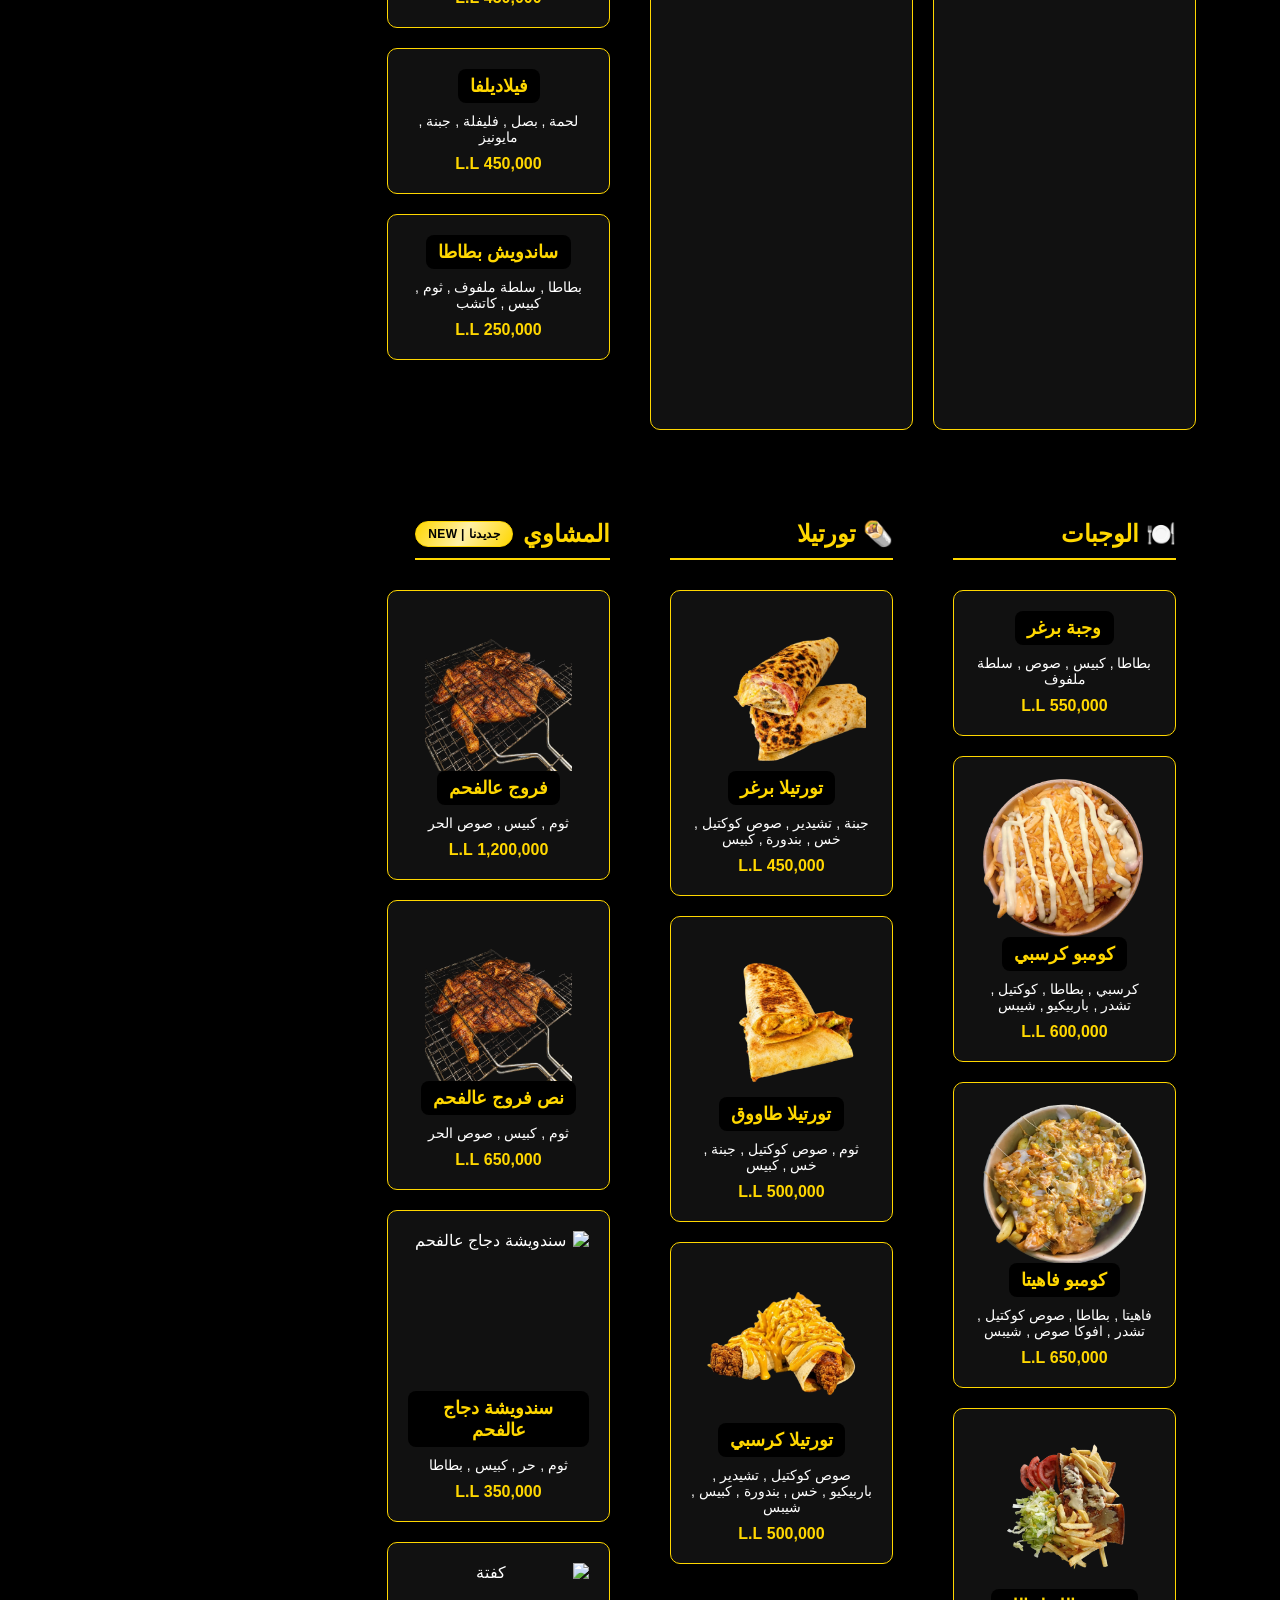
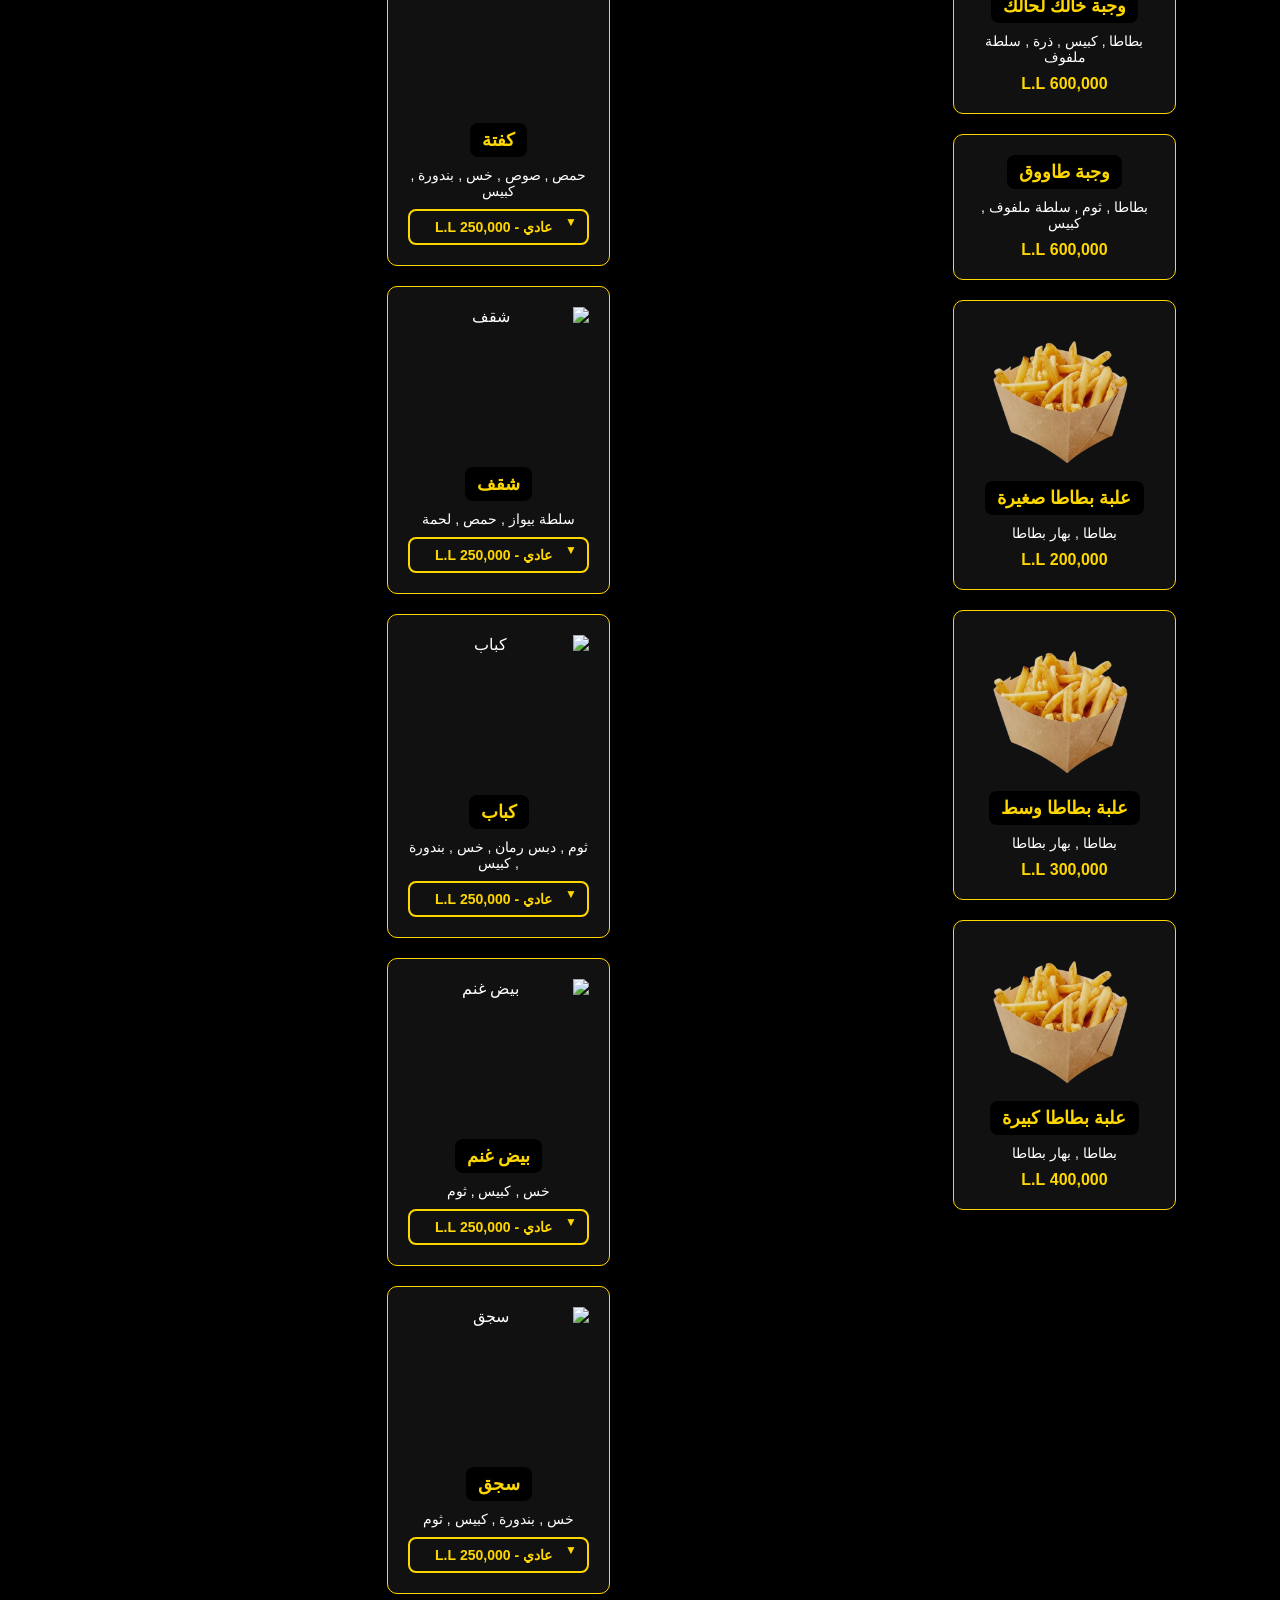
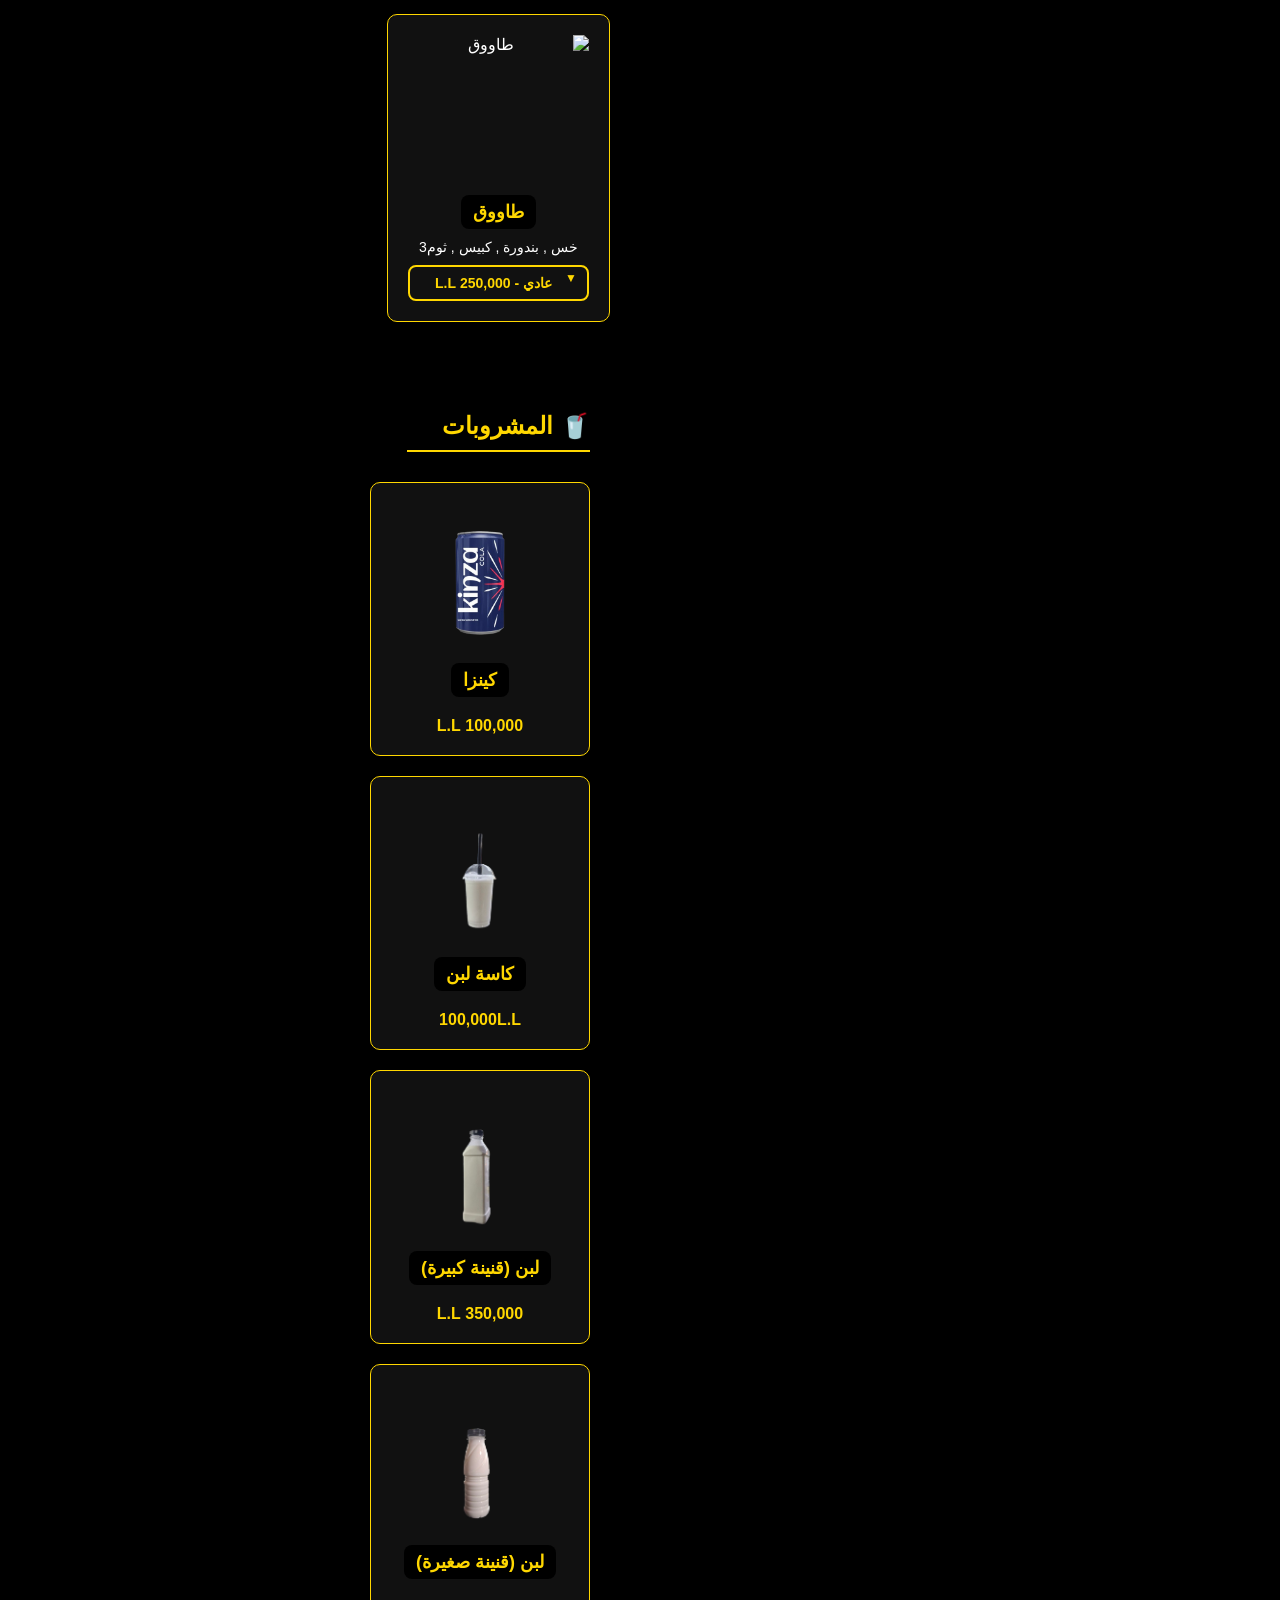
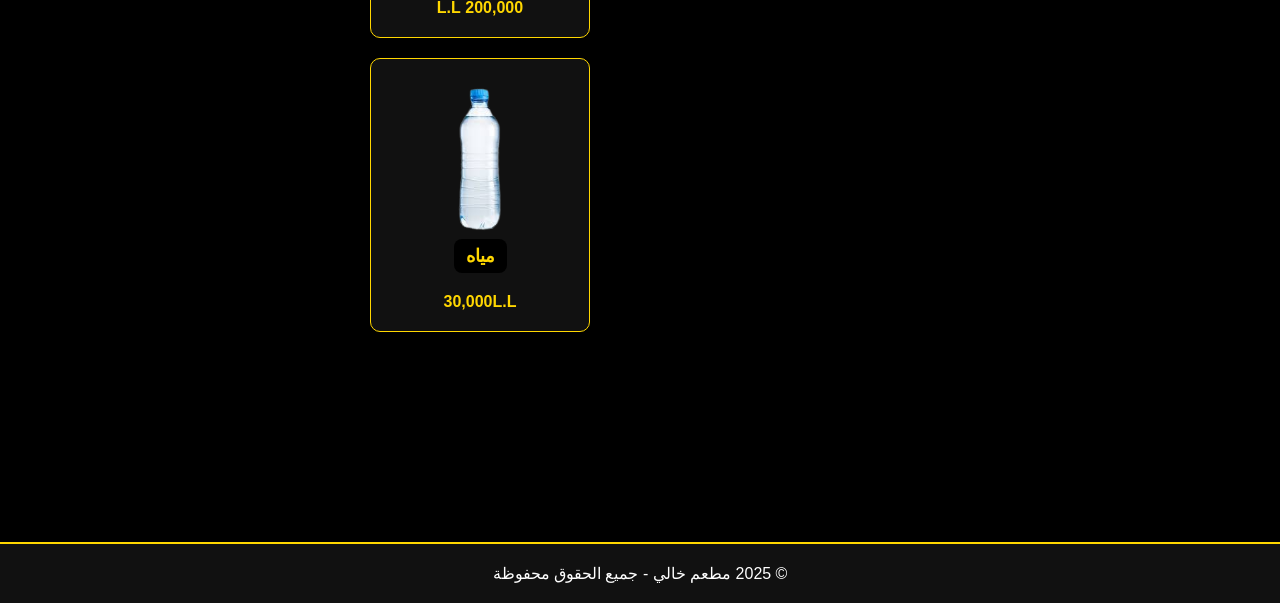
==== commit e3a27566: "add scroll slider" ====
--- a/index.html
+++ b/index.html
@@ -47,6 +47,10 @@
 
   <main class="container">
 
+    <section id="menu-showcase" class="menu-showcase">
+      <div class="loop-slider" id="menuHeroSlider" aria-label="سلايدر المنيو"></div>
+    </section>
+
 
     <section id="breakfast">
       <h2 class="section-title-with-badge">
--- a/style.css
+++ b/style.css
@@ -8,6 +8,11 @@
 body {
   background-color: #000;
   color: #fff;
+}
+
+:root {
+  --slider-card-bg: linear-gradient(145deg, #171717 0%, #0b0b0b 100%);
+  --slider-border: rgba(255, 215, 0, 0.55);
 }
 
 body.welcome-open {
@@ -180,6 +185,168 @@
   padding-bottom: 10px;
 }
 
+.menu-showcase {
+  position: relative;
+  margin-top: 32px;
+  padding: 28px 18px 22px;
+  border: 1px solid rgba(255, 215, 0, 0.45);
+  border-radius: 18px;
+  background:
+    radial-gradient(circle at 12% 12%, rgba(255, 215, 0, 0.14) 0%, transparent 48%),
+    radial-gradient(circle at 85% 0%, rgba(255, 255, 255, 0.08) 0%, transparent 46%),
+    #080808;
+  overflow: hidden;
+}
+
+.showcase-title {
+  border-bottom: none;
+  padding-bottom: 0;
+  margin-bottom: 10px;
+}
+
+.showcase-title-badge {
+  display: inline-flex;
+  align-items: center;
+  justify-content: center;
+  padding: 8px 16px;
+  border-radius: 999px;
+  background: linear-gradient(120deg, #ffd700 0%, #fff4b5 50%, #ffd700 100%);
+  color: #000;
+  font-size: 18px;
+  font-weight: 800;
+  letter-spacing: 0.3px;
+  box-shadow: 0 0 0 1px rgba(255, 215, 0, 0.25), 0 8px 18px rgba(255, 215, 0, 0.12);
+}
+
+.showcase-subtitle {
+  color: #f7eab1;
+  opacity: 0.92;
+  font-size: 14px;
+  margin-top: -12px;
+  margin-bottom: 16px;
+}
+
+.loop-slider {
+  position: relative;
+  width: 100%;
+  overflow: hidden;
+  direction: ltr;
+  -webkit-mask-image: linear-gradient(to right, transparent 0%, #000 7%, #000 93%, transparent 100%);
+  mask-image: linear-gradient(to right, transparent 0%, #000 7%, #000 93%, transparent 100%);
+}
+
+.loop-slider-track {
+  display: flex;
+  gap: 14px;
+  width: max-content;
+  will-change: transform;
+  padding: 8px 2px 14px;
+  direction: ltr;
+}
+
+.loop-slide-card {
+  width: clamp(150px, 18vw, 190px);
+  flex: 0 0 auto;
+  border: 1px solid var(--slider-border);
+  border-radius: 14px;
+  overflow: hidden;
+  text-align: center;
+  background: var(--slider-card-bg);
+  box-shadow: 0 8px 22px rgba(0, 0, 0, 0.42);
+  transform: scale(0.94);
+  opacity: 0.8;
+  transition: transform 0.28s ease, opacity 0.28s ease, box-shadow 0.28s ease;
+}
+
+.loop-slide-card.active {
+  transform: scale(1.06) translateY(-4px);
+  opacity: 1;
+  background: linear-gradient(135deg, #fff7c9 0%, #ffd700 22%, #fff1a6 48%, #ffcf2f 72%, #fff7c9 100%);
+  box-shadow:
+    0 0 0 1px rgba(255, 230, 128, 0.95),
+    0 0 18px rgba(255, 215, 0, 0.55),
+    0 14px 30px rgba(255, 196, 0, 0.28);
+  position: relative;
+  overflow: hidden;
+}
+
+.loop-slide-card.active h3 {
+  color: #000;
+  text-shadow: none;
+}
+
+.loop-slide-card.active::after {
+  content: "";
+  position: absolute;
+  inset: 0;
+  background: linear-gradient(
+    120deg,
+    transparent 0%,
+    rgba(255, 255, 255, 0.35) 35%,
+    rgba(255, 255, 255, 0.6) 50%,
+    rgba(255, 255, 255, 0.35) 65%,
+    transparent 100%
+  );
+  transform: translateX(-140%);
+  animation: gold-shine 2.3s ease-in-out infinite;
+  pointer-events: none;
+}
+
+.loop-slide-card.active::before {
+  content: "";
+  position: absolute;
+  inset: -8px;
+  border-radius: inherit;
+  background: radial-gradient(circle at 15% 50%, rgba(255, 215, 0, 0.42) 0%, rgba(255, 215, 0, 0.18) 28%, transparent 68%),
+    radial-gradient(circle at 85% 50%, rgba(255, 215, 0, 0.42) 0%, rgba(255, 215, 0, 0.18) 28%, transparent 68%);
+  filter: blur(10px);
+  opacity: 0.9;
+  pointer-events: none;
+}
+
+.loop-slide-card.active img {
+  filter: drop-shadow(0 0 10px rgba(255, 215, 0, 0.2));
+}
+
+@keyframes gold-shine {
+  0% {
+    transform: translateX(-140%);
+  }
+  55% {
+    transform: translateX(140%);
+  }
+  100% {
+    transform: translateX(140%);
+  }
+}
+
+.loop-slide-card img {
+  width: 100%;
+  height: clamp(96px, 14vw, 130px);
+  object-fit: contain;
+  background: radial-gradient(circle at 50% 18%, rgba(255, 215, 0, 0.2), transparent 62%);
+  animation: float-image 3.8s ease-in-out infinite;
+}
+
+.loop-slide-card h3 {
+  margin: 10px 10px 12px;
+  font-size: clamp(13px, 1.8vw, 15px);
+  color: #FFD700;
+  background: transparent;
+  display: block;
+  padding: 0;
+}
+
+.section-slider {
+  margin-bottom: 18px;
+}
+
+@keyframes float-image {
+  0% { transform: translateY(0); }
+  50% { transform: translateY(-4px); }
+  100% { transform: translateY(0); }
+}
+
 .section-title-with-badge {
   display: inline-flex;
   align-items: center;
@@ -402,6 +569,10 @@
 /* ===== Responsive - Mobile ===== */
 @media (max-width: 768px) {
 
+  .container {
+    width: 94%;
+  }
+
   .section-title-with-badge {
     flex-wrap: wrap;
     gap: 8px;
@@ -442,6 +613,36 @@
     font-size: 14px;
   }
 
+  .menu-showcase {
+    margin-top: 18px;
+    padding: 18px 12px 14px;
+    border-radius: 14px;
+  }
+
+  .showcase-title-badge {
+    font-size: 15px;
+    padding: 7px 14px;
+  }
+
+  .showcase-subtitle {
+    font-size: 13px;
+    margin-top: -10px;
+    margin-bottom: 12px;
+  }
+
+  .loop-slide-card {
+    width: 128px;
+  }
+
+  .loop-slide-card img {
+    height: 92px;
+  }
+
+  .loop-slide-card h3 {
+    font-size: 12px;
+    margin: 8px 8px 10px;
+  }
+
   /* السكشن */
   section {
     margin: 30px 0;
@@ -455,18 +656,88 @@
   /* الكروت */
   .menu-items {
     grid-template-columns: 1fr;
+    gap: 14px;
   }
 
   .item {
-    padding: 15px;
+    padding: 11px 9px;
+    border-radius: 12px;
   }
 
   .item h3 {
-    font-size: 16px;
+    font-size: 14px;
+    padding: 5px 9px;
   }
 
   .price {
+    font-size: 13px;
+  }
+
+  .menu-items img {
+    height: 110px;
+    margin-bottom: 4px;
+  }
+
+  .item p {
+    font-size: 12px;
+    line-height: 1.45;
+  }
+
+  .item:hover,
+  .item.touch-active {
+    transform: scale(1.03);
+  }
+
+  .bread-options {
+    gap: 10px;
+  }
+
+  .bread-option {
+    min-height: 32px;
+    font-size: 12px;
+  }
+}
+
+@media (max-width: 480px) {
+  .main-header {
+    padding: 22px 0;
+  }
+
+  .main-header h1 {
+    font-size: 24px;
+  }
+
+  .main-header p {
+    font-size: 13px;
+  }
+
+  .menu-showcase {
+    padding: 16px 10px 12px;
+  }
+
+  .showcase-title-badge {
     font-size: 14px;
+    padding: 6px 12px;
+  }
+
+  .showcase-subtitle {
+    font-size: 12px;
+  }
+
+  .menu-items img {
+    height: 102px;
+  }
+
+  .item {
+    padding: 10px 8px;
+  }
+
+  .item h3 {
+    font-size: 13px;
+  }
+
+  .item p {
+    font-size: 11px;
   }
 }
 /* Smooth Scroll لجميع الروابط الداخلية */
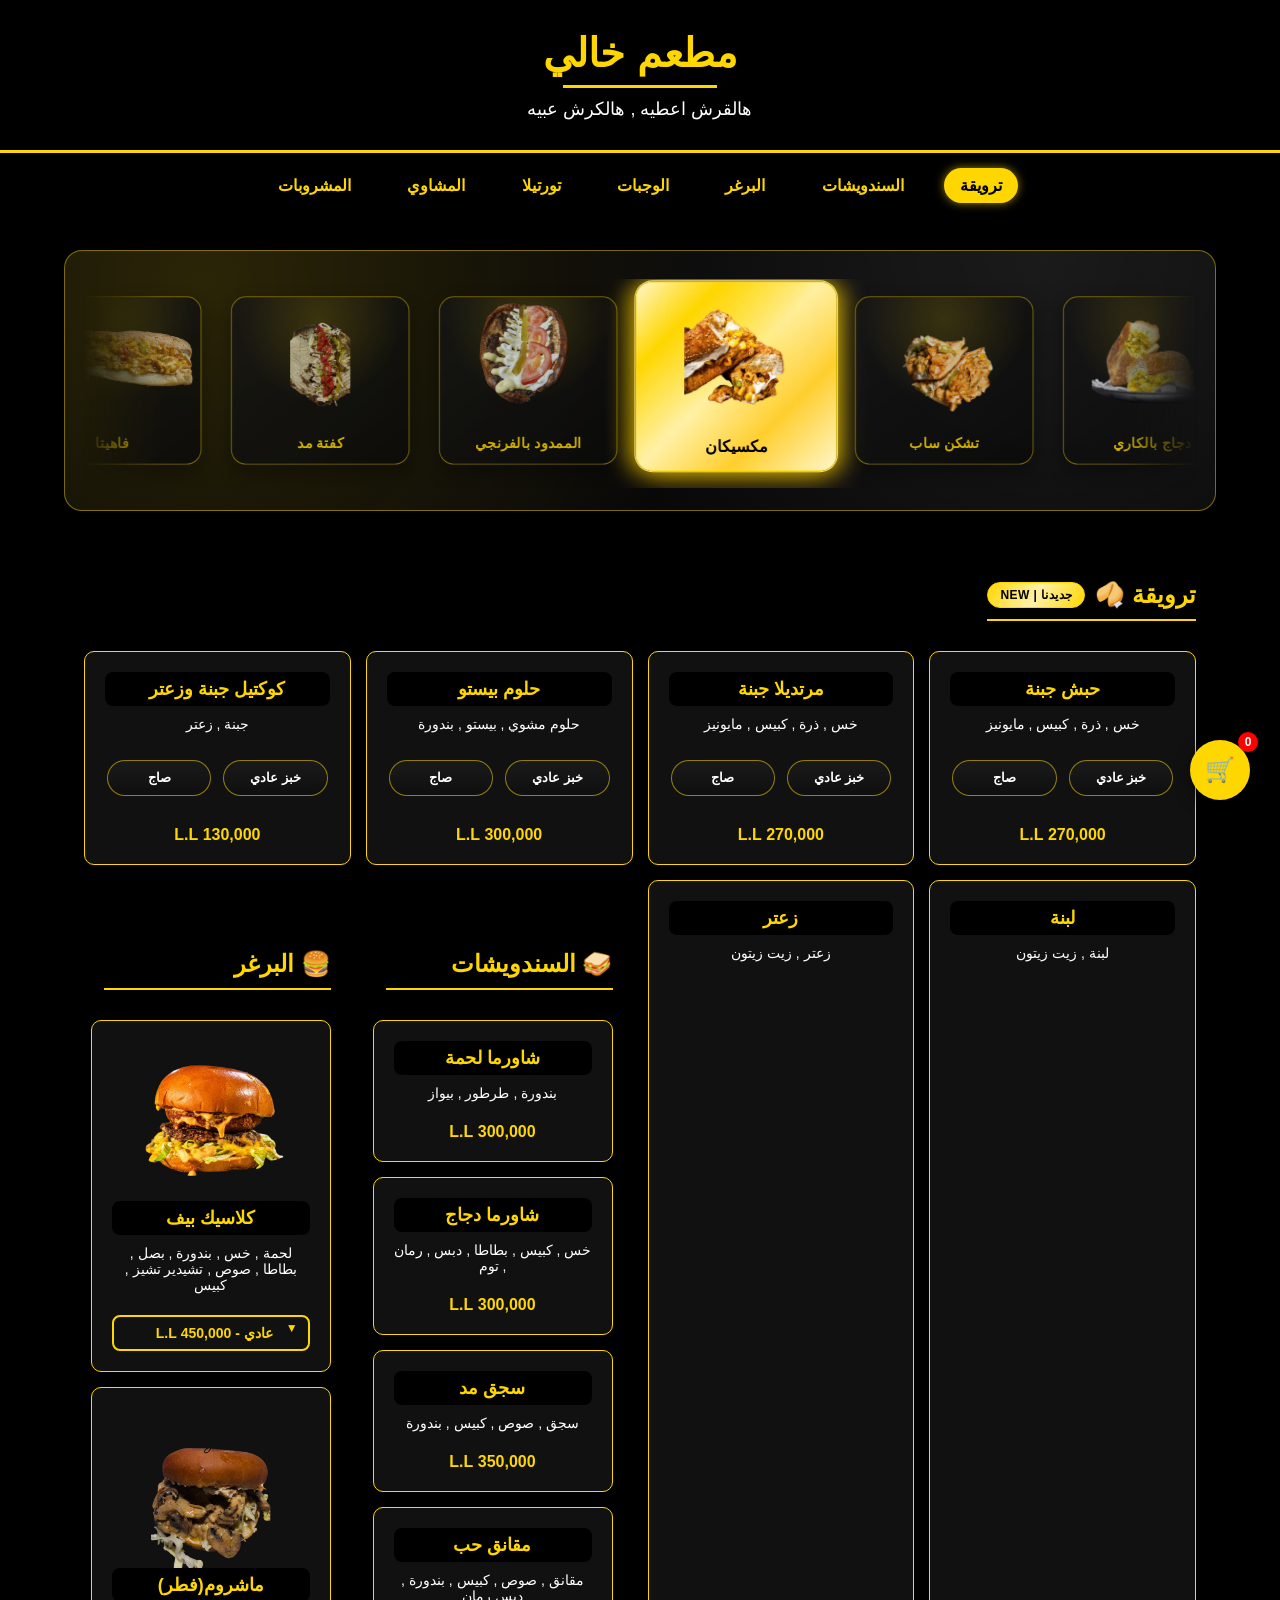
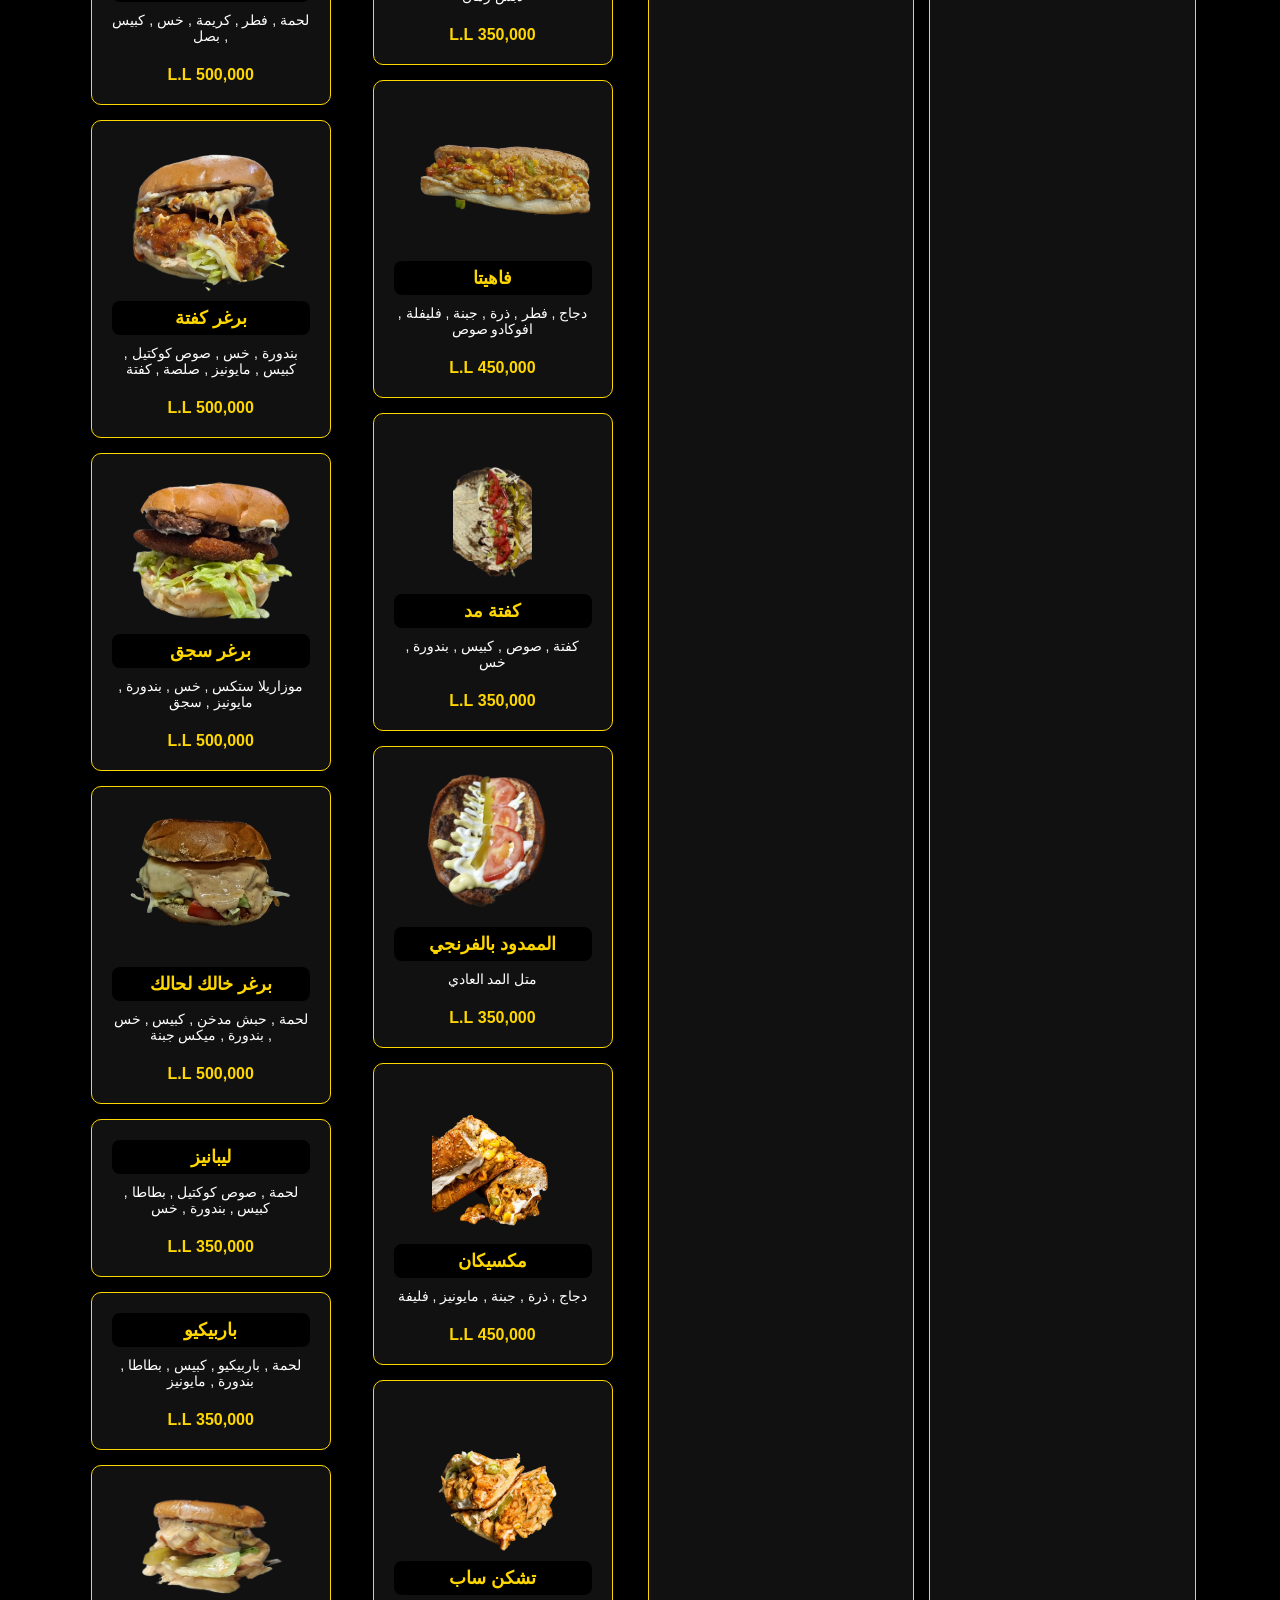
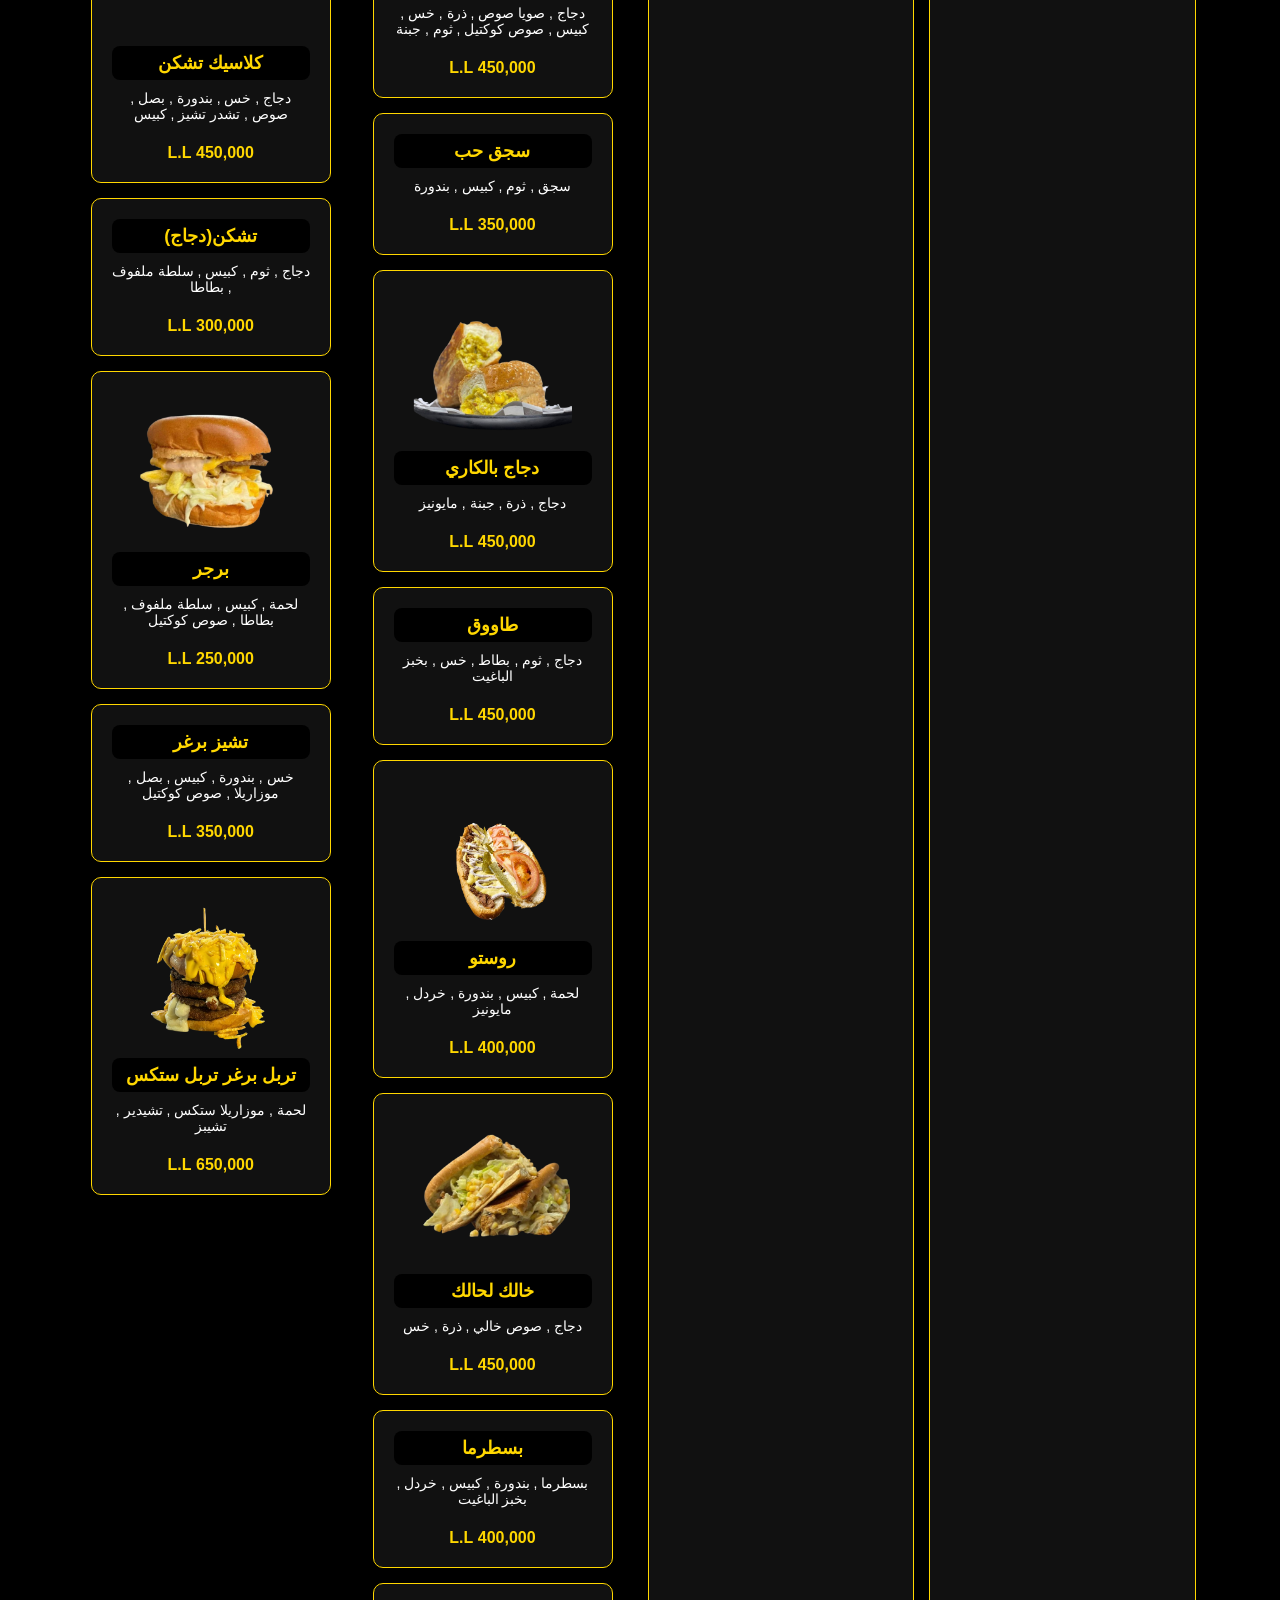
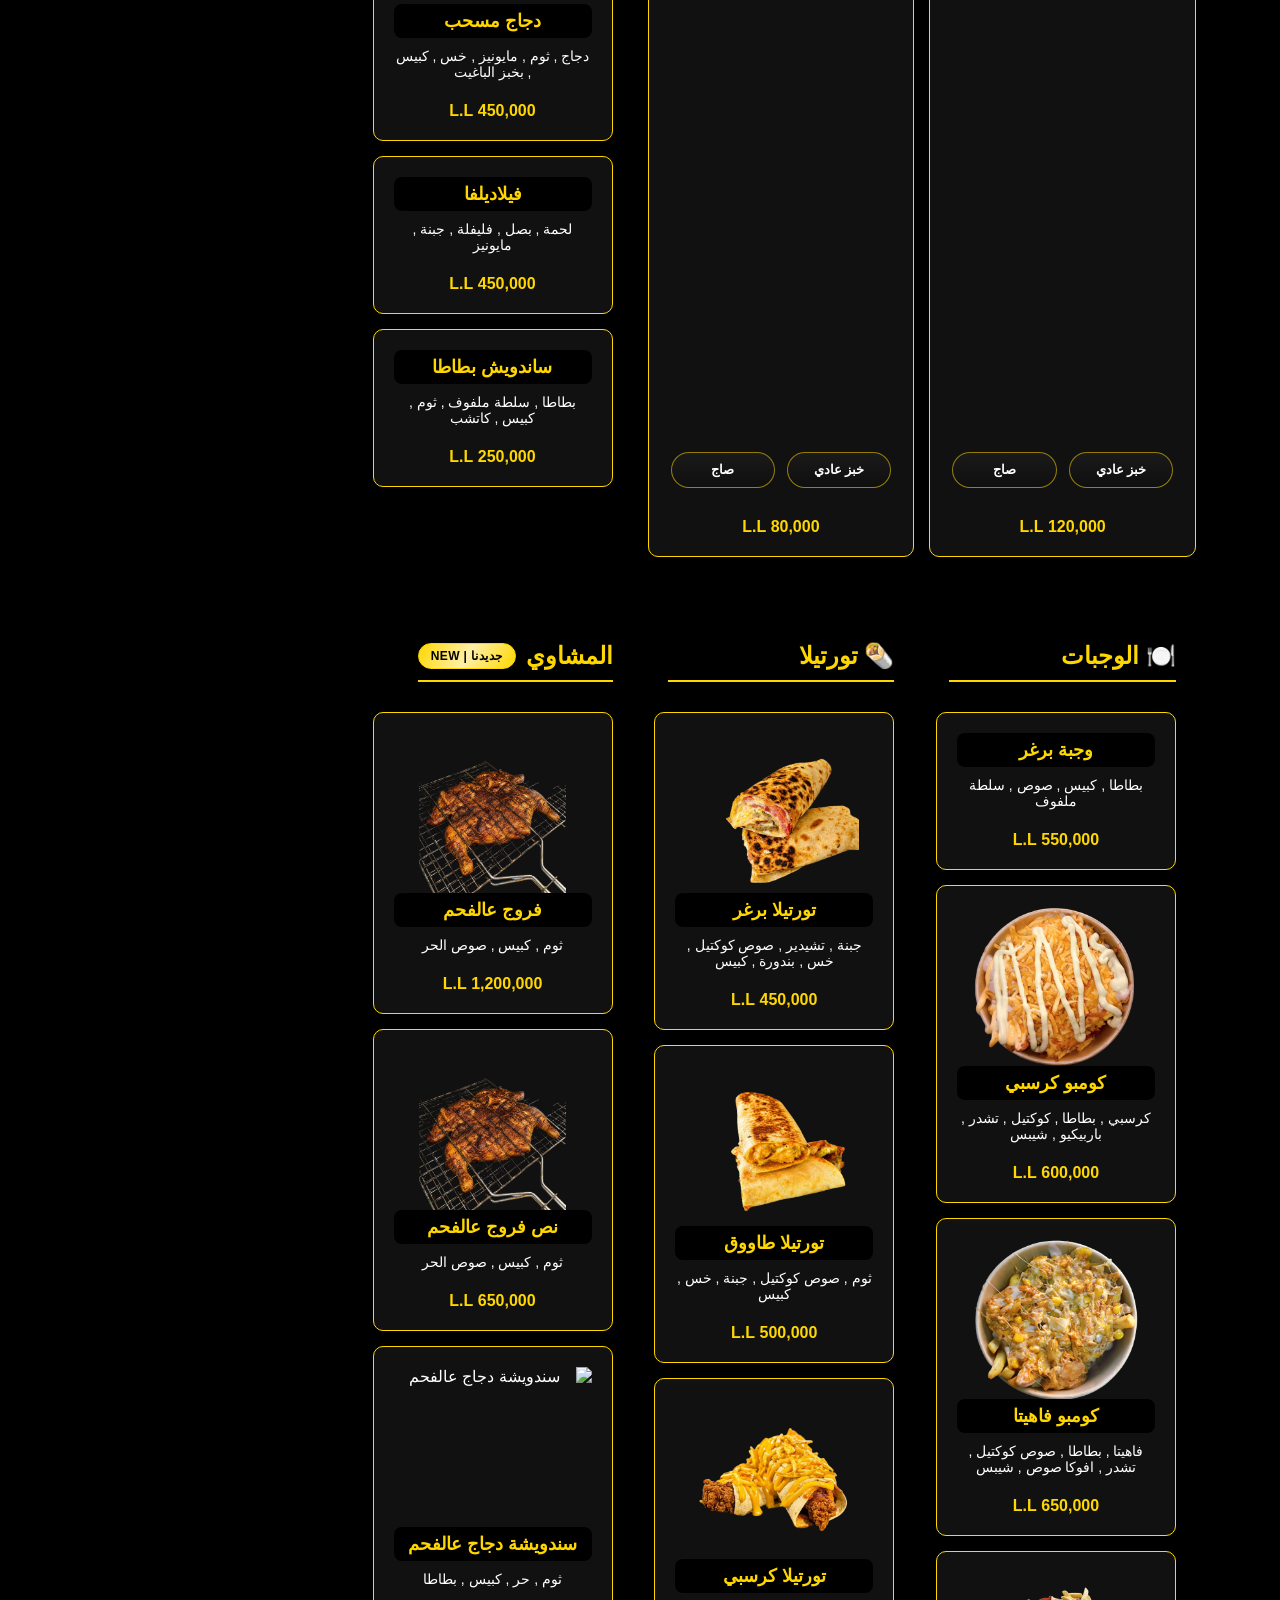
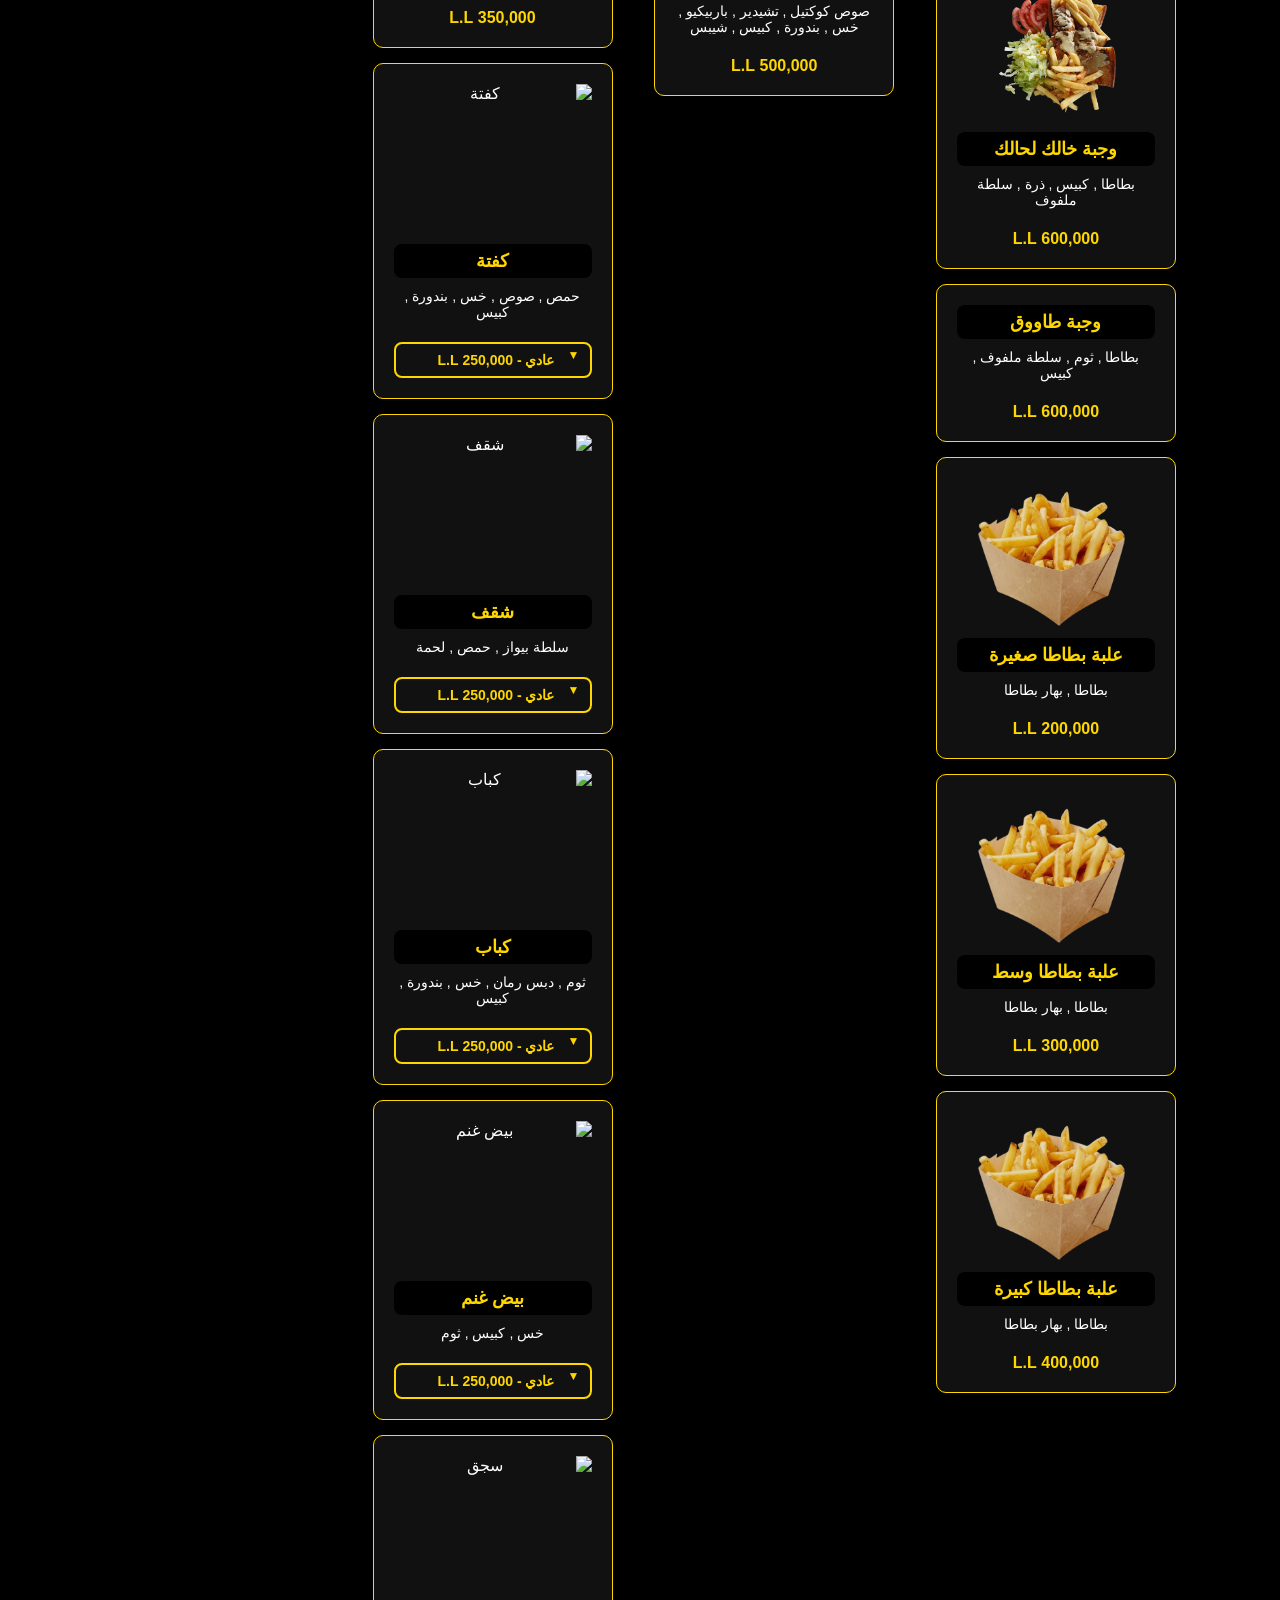
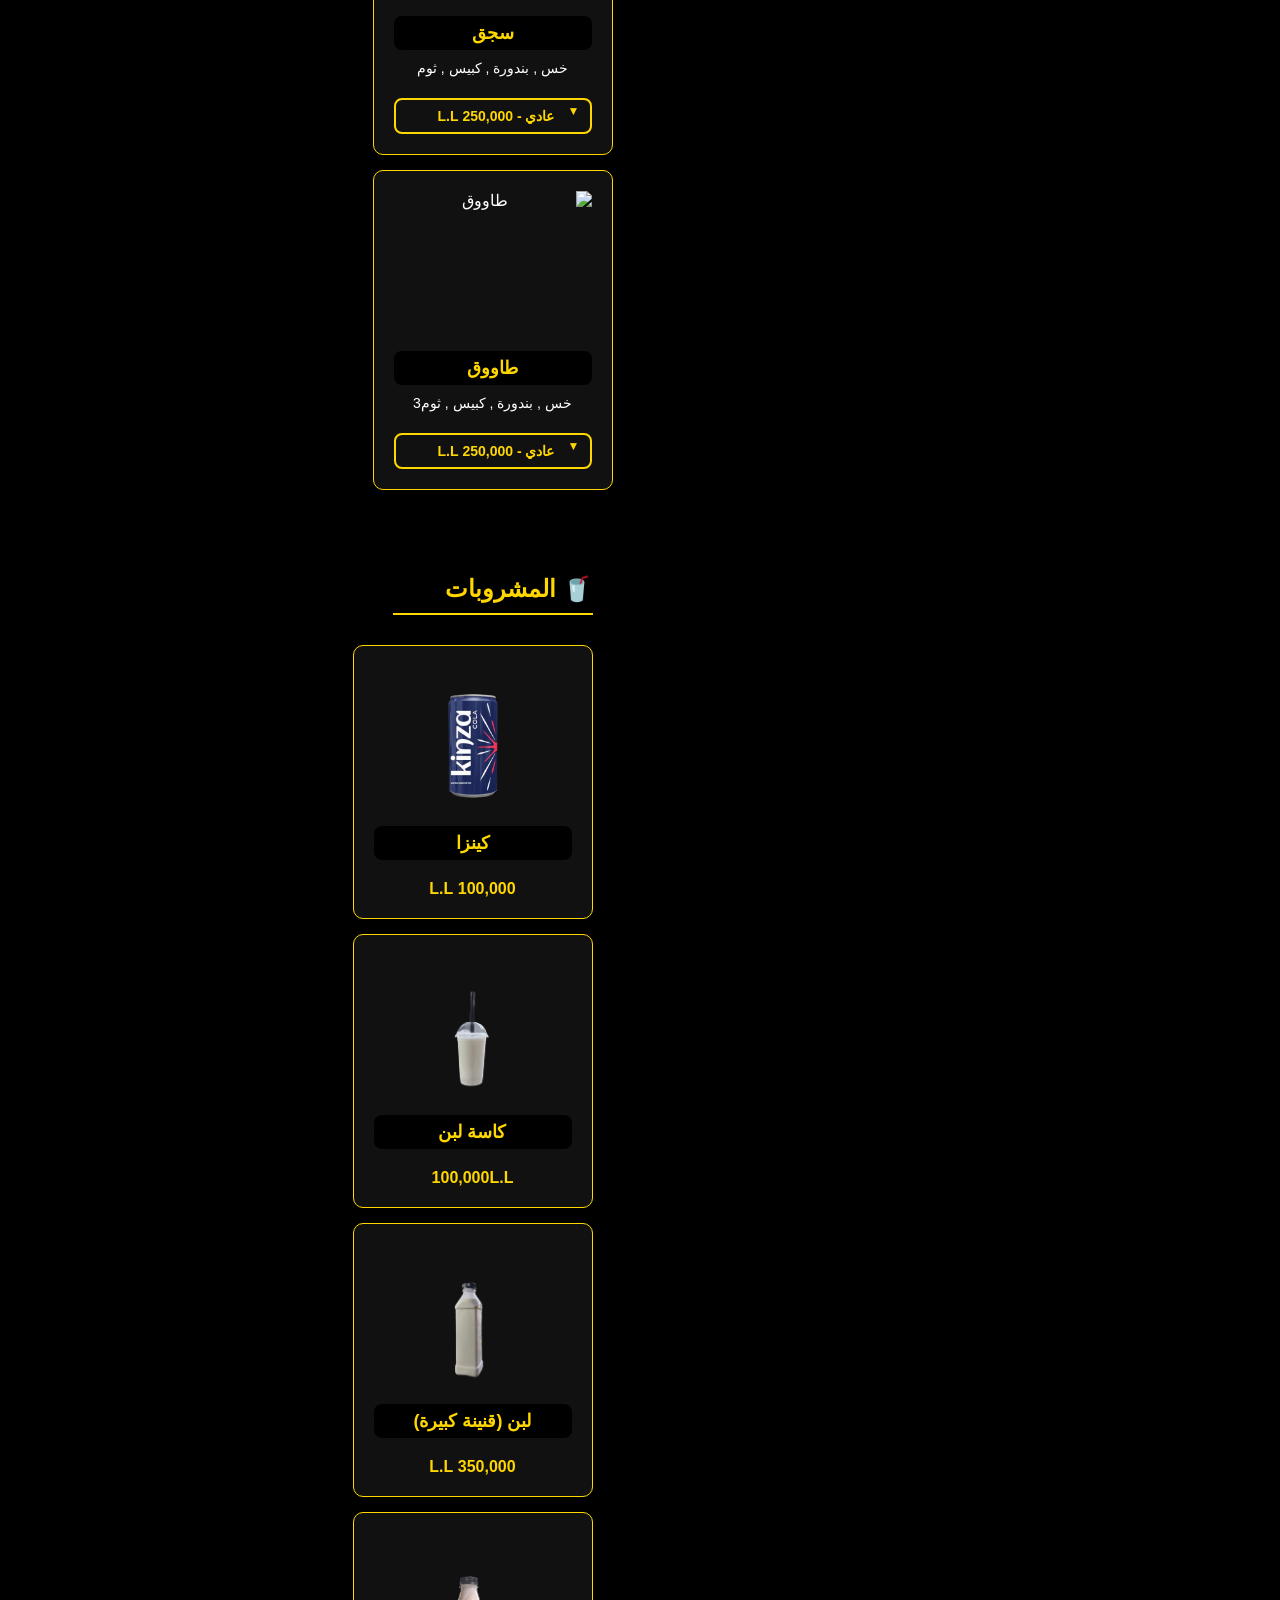
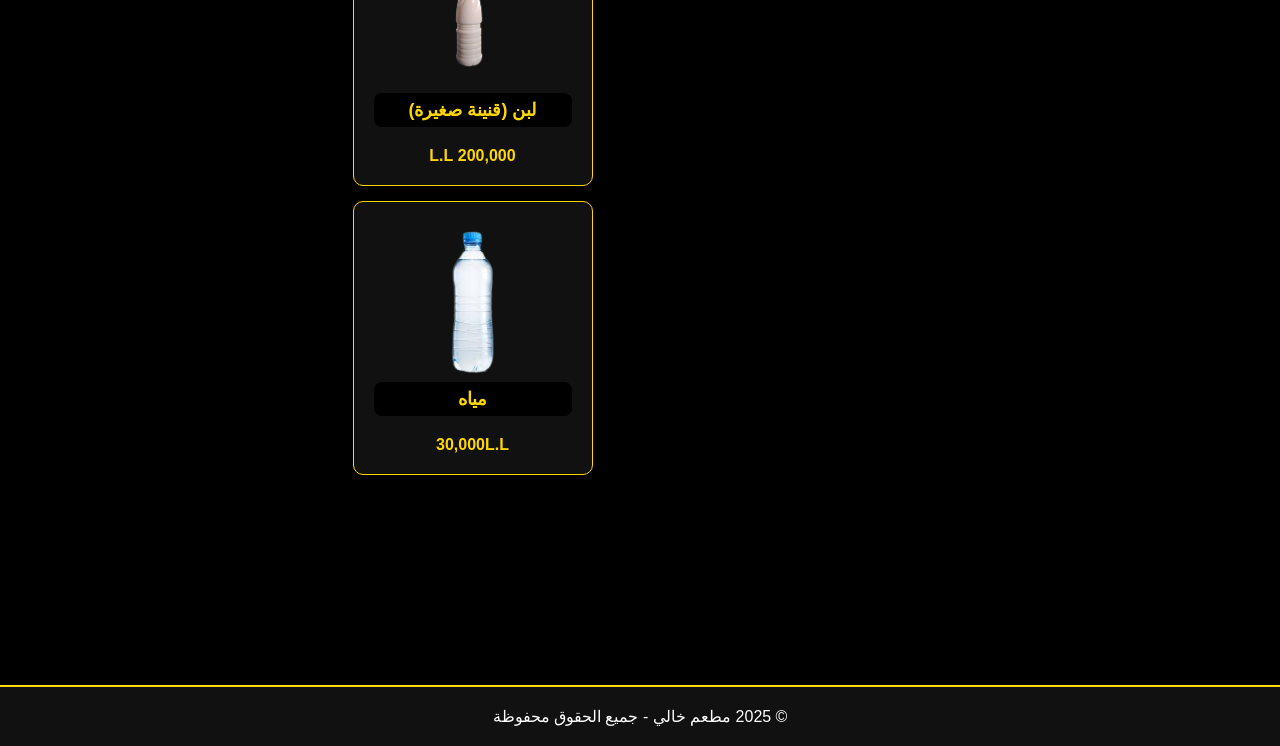
==== commit 84a8e138: "change scroll slider" ====
--- a/index.html
+++ b/index.html
@@ -102,7 +102,7 @@
 
         <div class="item breakfast-item">
           <h3>لبنة</h3>
-          
+          <p>لبنة , زيت زيتون</p>
           <div class="bread-options">
             <label class="bread-option"><input type="radio" name="bread-labneh" value="خبز عادي"><span>خبز عادي</span></label>
             <label class="bread-option"><input type="radio" name="bread-labneh" value="صاج"><span>صاج</span></label>
@@ -112,7 +112,7 @@
 
         <div class="item breakfast-item">
           <h3>زعتر</h3>
-      
+          <p>زعتر , زيت زيتون</p>
           <div class="bread-options">
             <label class="bread-option"><input type="radio" name="bread-zaatar" value="خبز عادي"><span>خبز عادي</span></label>
             <label class="bread-option"><input type="radio" name="bread-zaatar" value="صاج"><span>صاج</span></label>
--- a/style.css
+++ b/style.css
@@ -235,24 +235,67 @@
   mask-image: linear-gradient(to right, transparent 0%, #000 7%, #000 93%, transparent 100%);
 }
 
+.loop-slider::before {
+  content: "";
+  position: absolute;
+  top: -2px;
+  left: -100%;
+  width: 100%;
+  height: 4px;
+  background: linear-gradient(90deg, transparent 0%, rgba(255, 215, 0, 0.35) 35%, rgba(255, 215, 0, 0.55) 50%, rgba(255, 215, 0, 0.35) 65%, transparent 100%);
+  filter: blur(3px);
+  animation: slider-glow-top 4.5s ease-in-out infinite;
+  pointer-events: none;
+  z-index: 2;
+}
+
+.loop-slider::after {
+  content: "";
+  position: absolute;
+  bottom: -2px;
+  left: -100%;
+  width: 100%;
+  height: 4px;
+  background: linear-gradient(90deg, transparent 0%, rgba(255, 215, 0, 0.35) 35%, rgba(255, 215, 0, 0.55) 50%, rgba(255, 215, 0, 0.35) 65%, transparent 100%);
+  filter: blur(3px);
+  animation: slider-glow-bottom 4.5s ease-in-out infinite;
+  pointer-events: none;
+  z-index: 2;
+}
+
+@keyframes slider-glow-top {
+  0% { left: -100%; }
+  50% { left: 100%; }
+  100% { left: 100%; }
+}
+
+@keyframes slider-glow-bottom {
+  0% { left: -100%; }
+  50% { left: 100%; }
+  100% { left: 100%; }
+}
+
 .loop-slider-track {
   display: flex;
-  gap: 14px;
+  gap: 18px;
   width: max-content;
   will-change: transform;
-  padding: 8px 2px 14px;
+  padding: 12px 6px 18px;
   direction: ltr;
+  cursor: grab;
+  transition: cursor 0.2s ease;
 }
 
 .loop-slide-card {
   width: clamp(150px, 18vw, 190px);
   flex: 0 0 auto;
   border: 1px solid var(--slider-border);
-  border-radius: 14px;
+  border-radius: 16px;
   overflow: hidden;
   text-align: center;
   background: var(--slider-card-bg);
   box-shadow: 0 8px 22px rgba(0, 0, 0, 0.42);
+  padding-bottom: 12px;
   transform: scale(0.94);
   opacity: 0.8;
   transition: transform 0.28s ease, opacity 0.28s ease, box-shadow 0.28s ease;
@@ -264,6 +307,8 @@
   background: linear-gradient(135deg, #fff7c9 0%, #ffd700 22%, #fff1a6 48%, #ffcf2f 72%, #fff7c9 100%);
   box-shadow:
     0 0 0 1px rgba(255, 230, 128, 0.95),
+    -12px 0 20px rgba(255, 215, 0, 0.32),
+    12px 0 20px rgba(255, 215, 0, 0.32),
     0 0 18px rgba(255, 215, 0, 0.55),
     0 14px 30px rgba(255, 196, 0, 0.28);
   position: relative;
@@ -292,18 +337,6 @@
   pointer-events: none;
 }
 
-.loop-slide-card.active::before {
-  content: "";
-  position: absolute;
-  inset: -8px;
-  border-radius: inherit;
-  background: radial-gradient(circle at 15% 50%, rgba(255, 215, 0, 0.42) 0%, rgba(255, 215, 0, 0.18) 28%, transparent 68%),
-    radial-gradient(circle at 85% 50%, rgba(255, 215, 0, 0.42) 0%, rgba(255, 215, 0, 0.18) 28%, transparent 68%);
-  filter: blur(10px);
-  opacity: 0.9;
-  pointer-events: none;
-}
-
 .loop-slide-card.active img {
   filter: drop-shadow(0 0 10px rgba(255, 215, 0, 0.2));
 }
@@ -329,12 +362,16 @@
 }
 
 .loop-slide-card h3 {
-  margin: 10px 10px 12px;
-  font-size: clamp(13px, 1.8vw, 15px);
+  margin: 12px 12px 0;
+  font-size: clamp(13px, 1.7vw, 15px);
+  font-weight: 700;
+  line-height: 1.25;
+  letter-spacing: 0.2px;
   color: #FFD700;
   background: transparent;
   display: block;
   padding: 0;
+  font-family: "Trebuchet MS", Tahoma, Arial, sans-serif;
 }
 
 .section-slider {
@@ -393,8 +430,9 @@
 /* Menu items */
 .menu-items {
   display: grid;
-  grid-template-columns: repeat(auto-fit, minmax(220px, 1fr));
-  gap: 20px;
+  grid-template-columns: repeat(auto-fit, minmax(240px, 1fr));
+  gap: 15px;
+  align-items: stretch;
 }
 
 .item {
@@ -403,6 +441,10 @@
   padding: 20px;
   border-radius: 10px;
   text-align: center;
+  display: flex;
+  flex-direction: column;
+  justify-content: space-between;
+  height: 100%;
 }
 
 .item h3 {
@@ -412,6 +454,8 @@
 
 .item p {
   font-size: 14px;
+  flex-grow: 1;
+  margin-bottom: 12px;
 }
 
 .price {
@@ -423,7 +467,7 @@
 
 /* Bread option styles for small radio groups */
 .bread-options {
-  margin: 14px 0 10px;
+  margin: 12px 0;
   padding: 4px 2px;
   display: grid;
   grid-template-columns: repeat(2, minmax(0, 1fr));
@@ -631,7 +675,9 @@
   }
 
   .loop-slide-card {
-    width: 128px;
+    width: 130px;
+    border-radius: 14px;
+    padding-bottom: 10px;
   }
 
   .loop-slide-card img {
@@ -640,7 +686,8 @@
 
   .loop-slide-card h3 {
     font-size: 12px;
-    margin: 8px 8px 10px;
+    margin: 10px 10px 0;
+    line-height: 1.2;
   }
 
   /* السكشن */
@@ -1127,6 +1174,7 @@
 .item .price-select-wrapper {
   position: relative;
   width: 100%;
+  margin-top: auto;
 }
 
 .item .price-select {
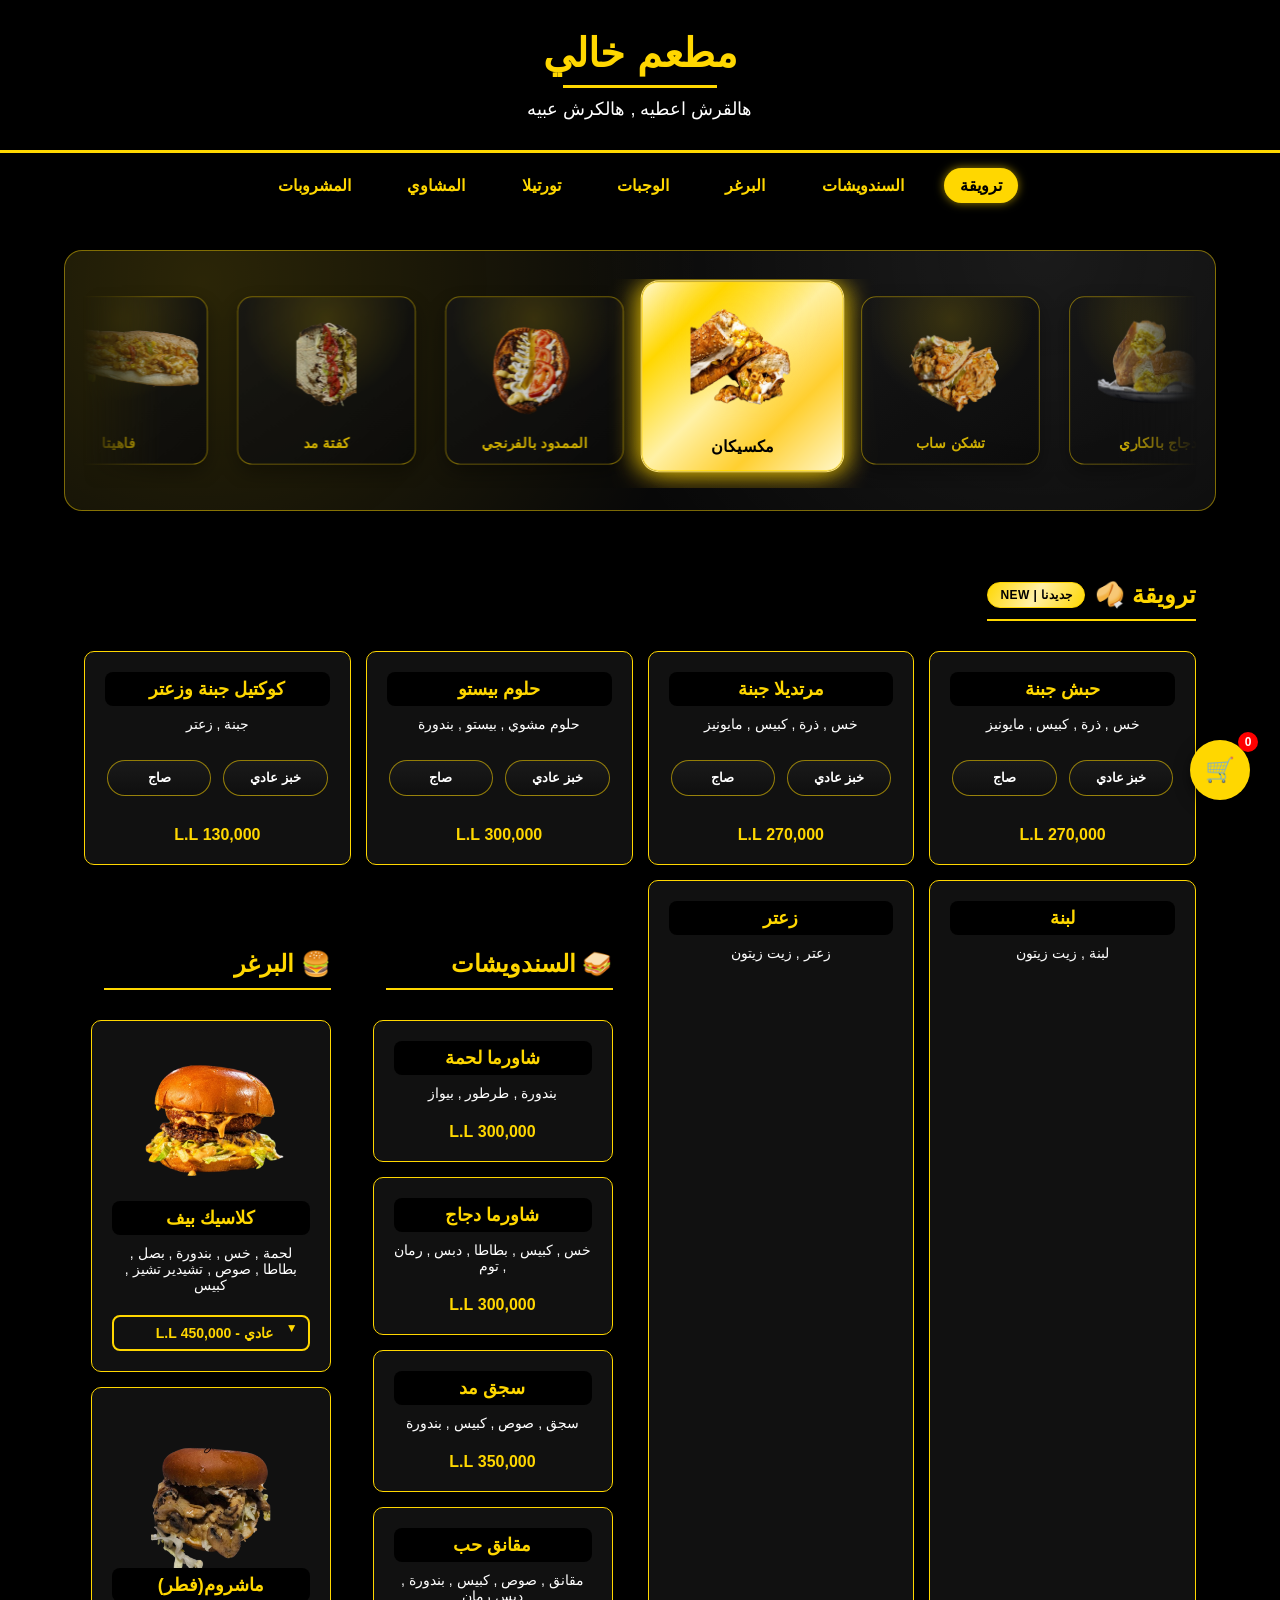
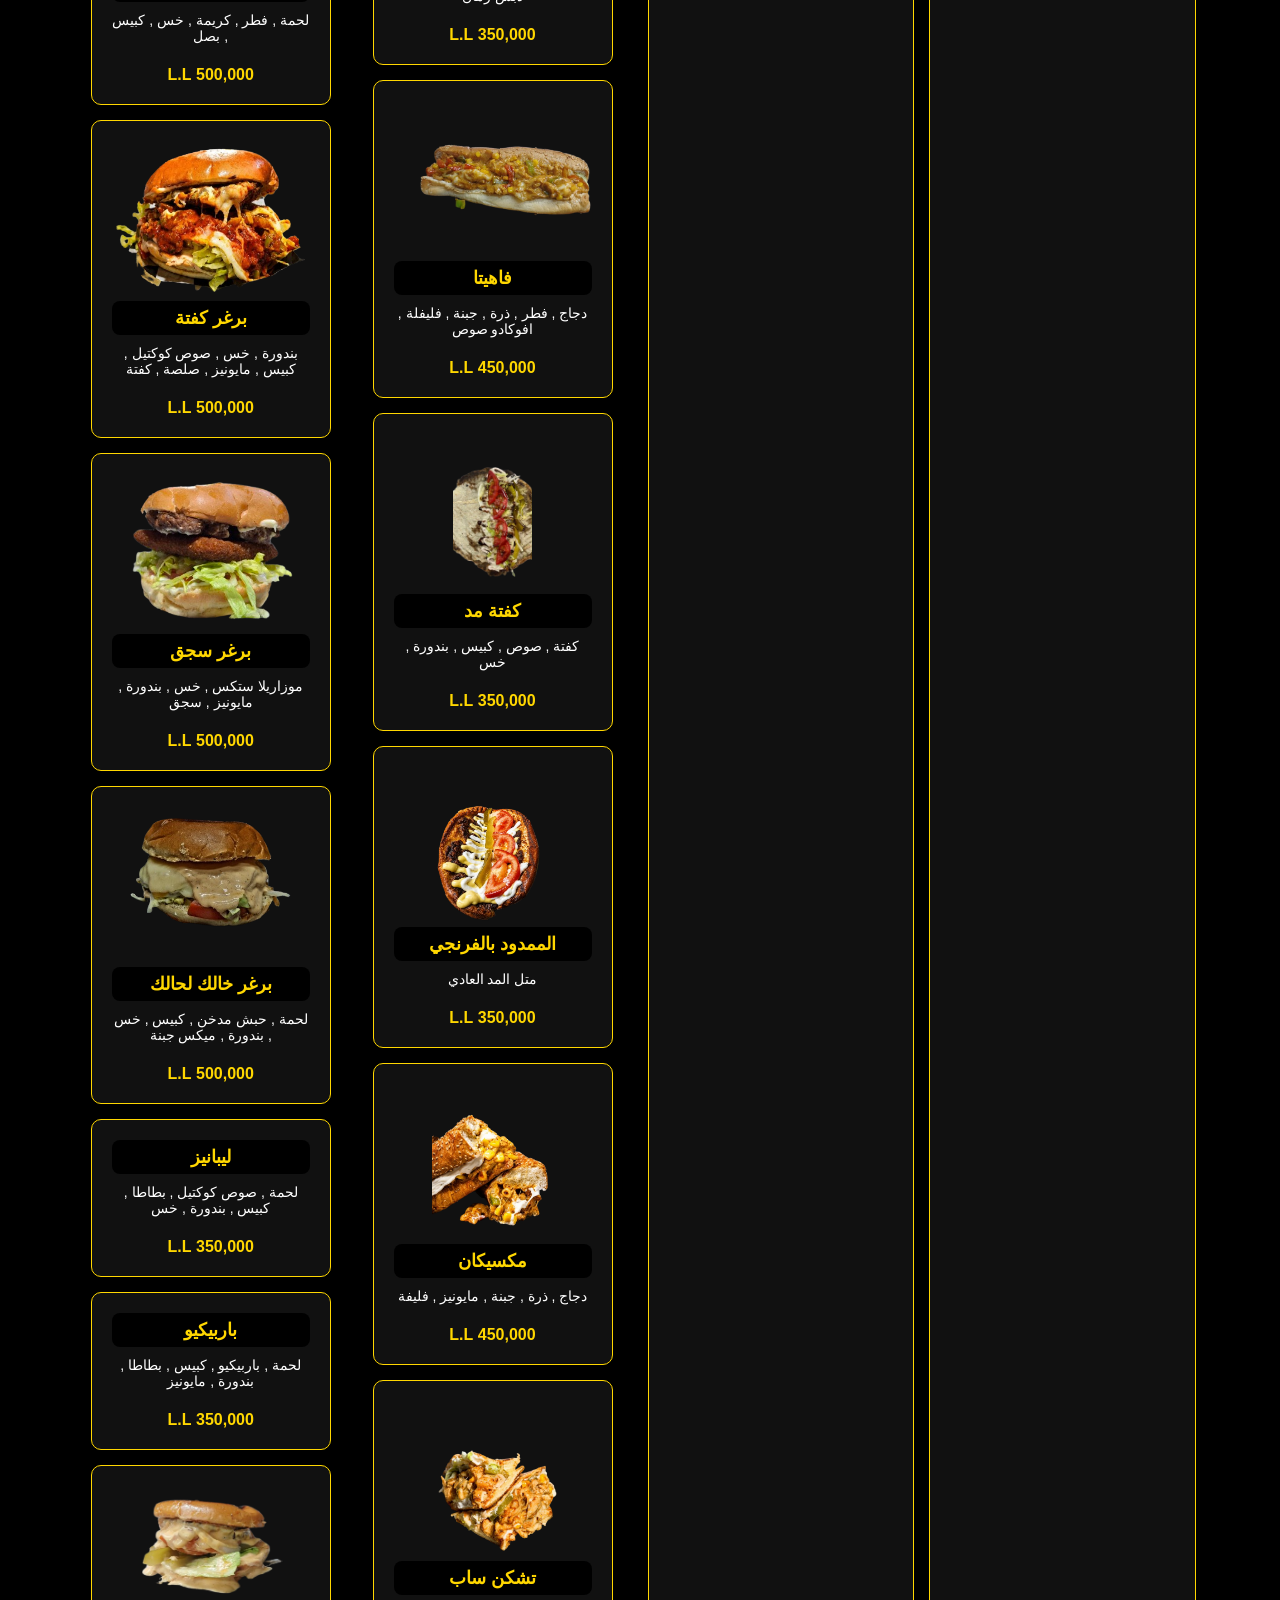
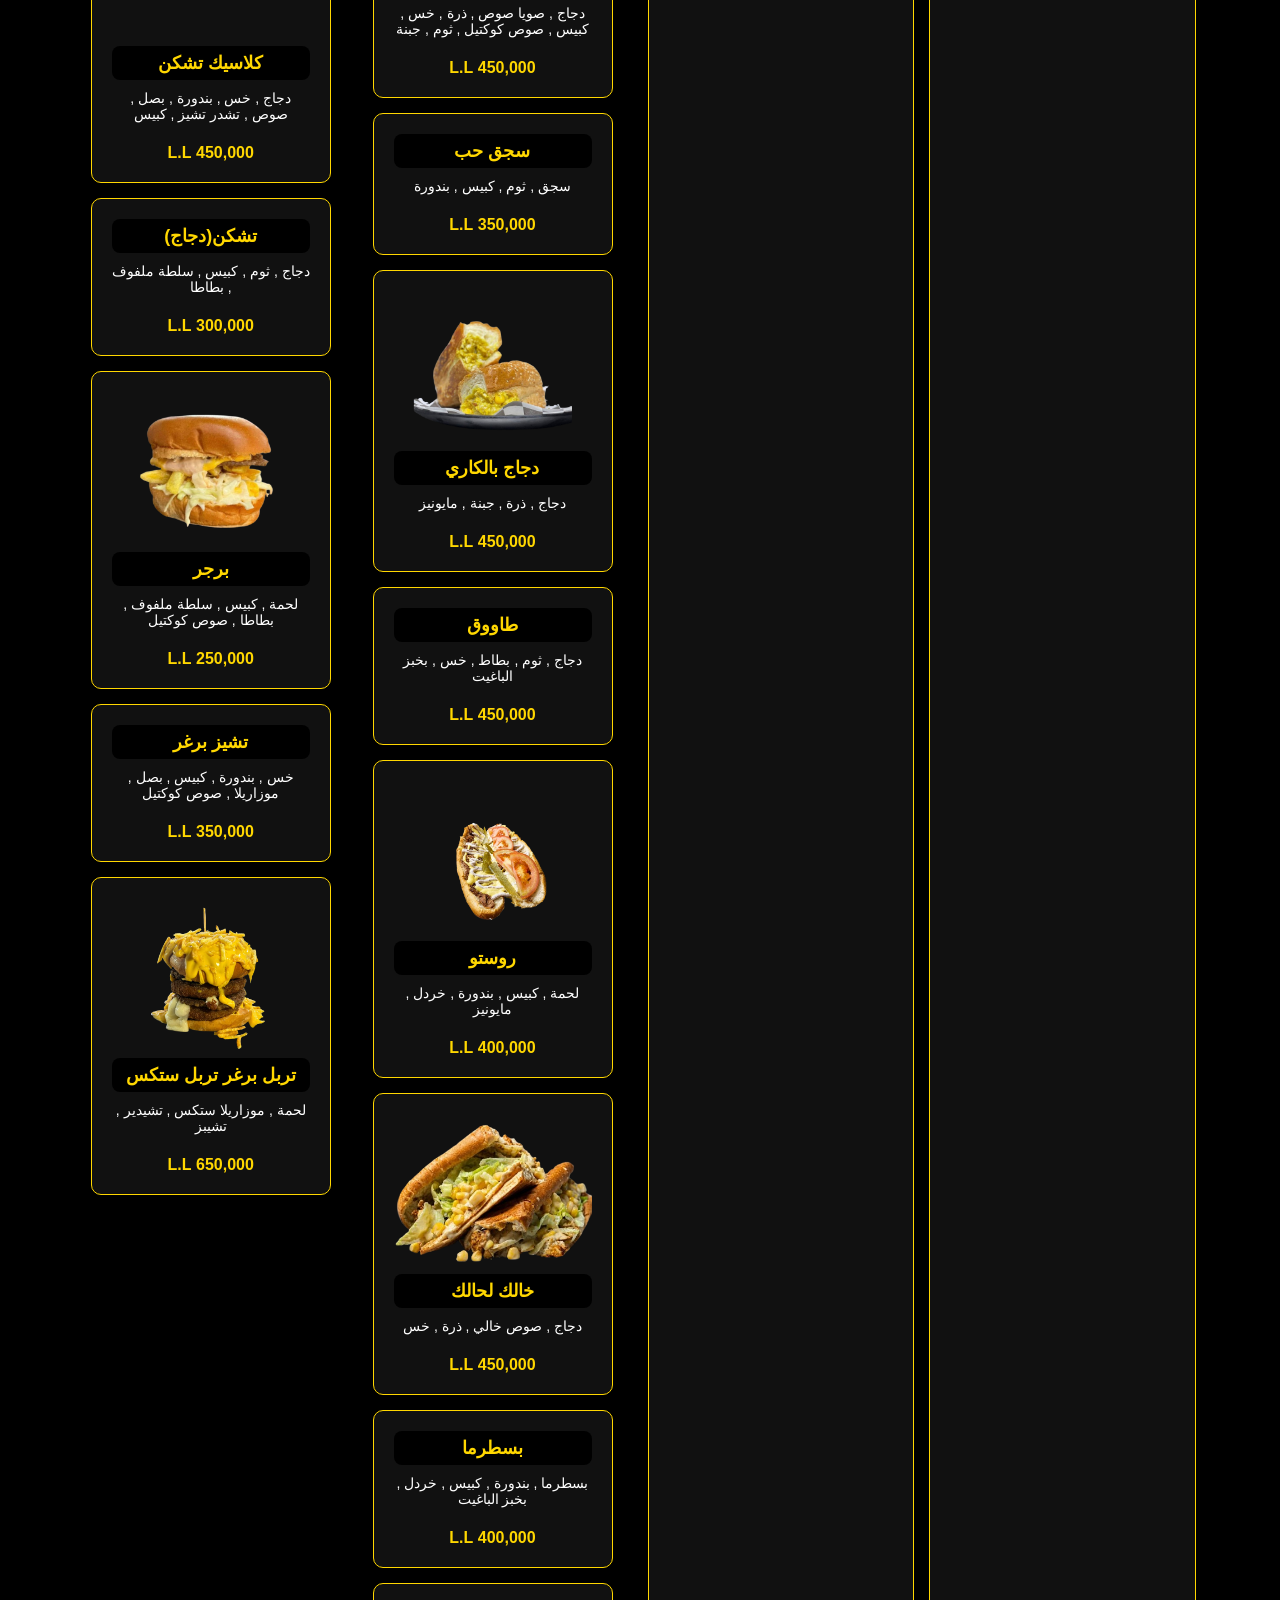
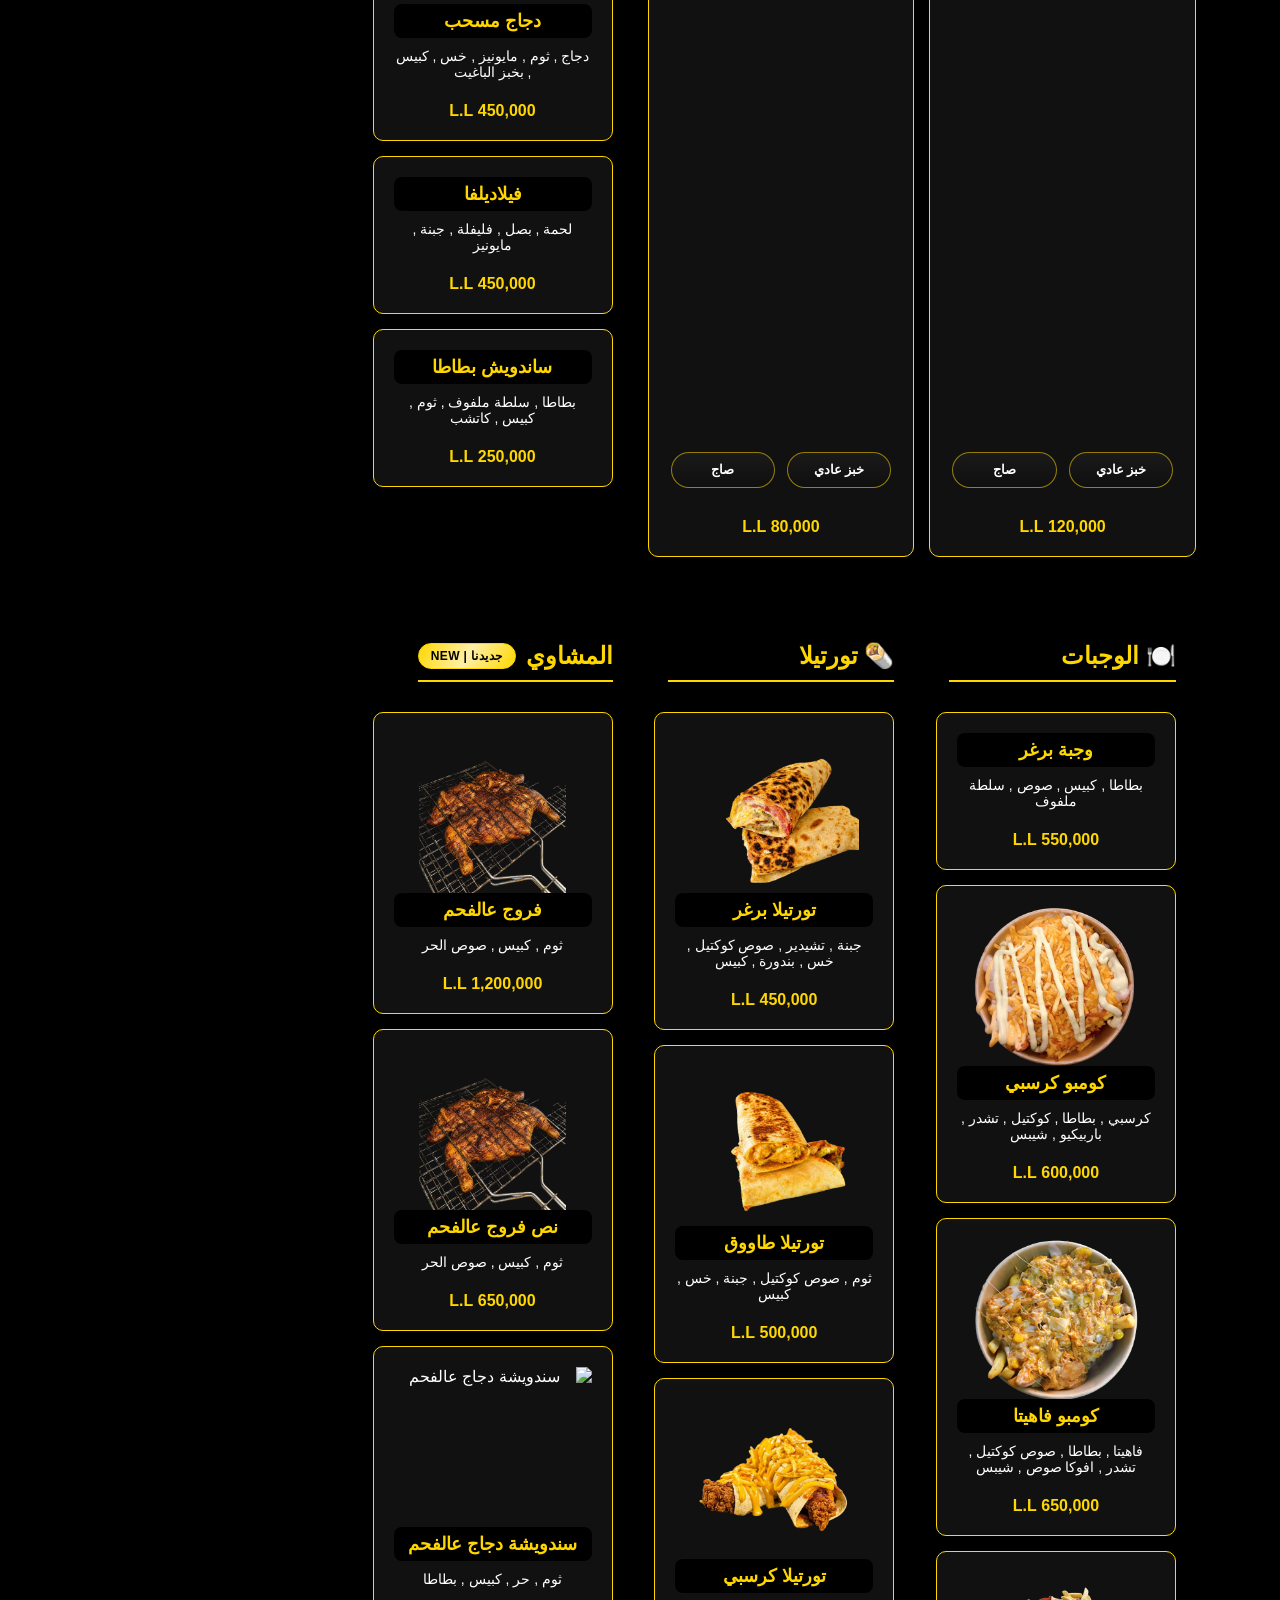
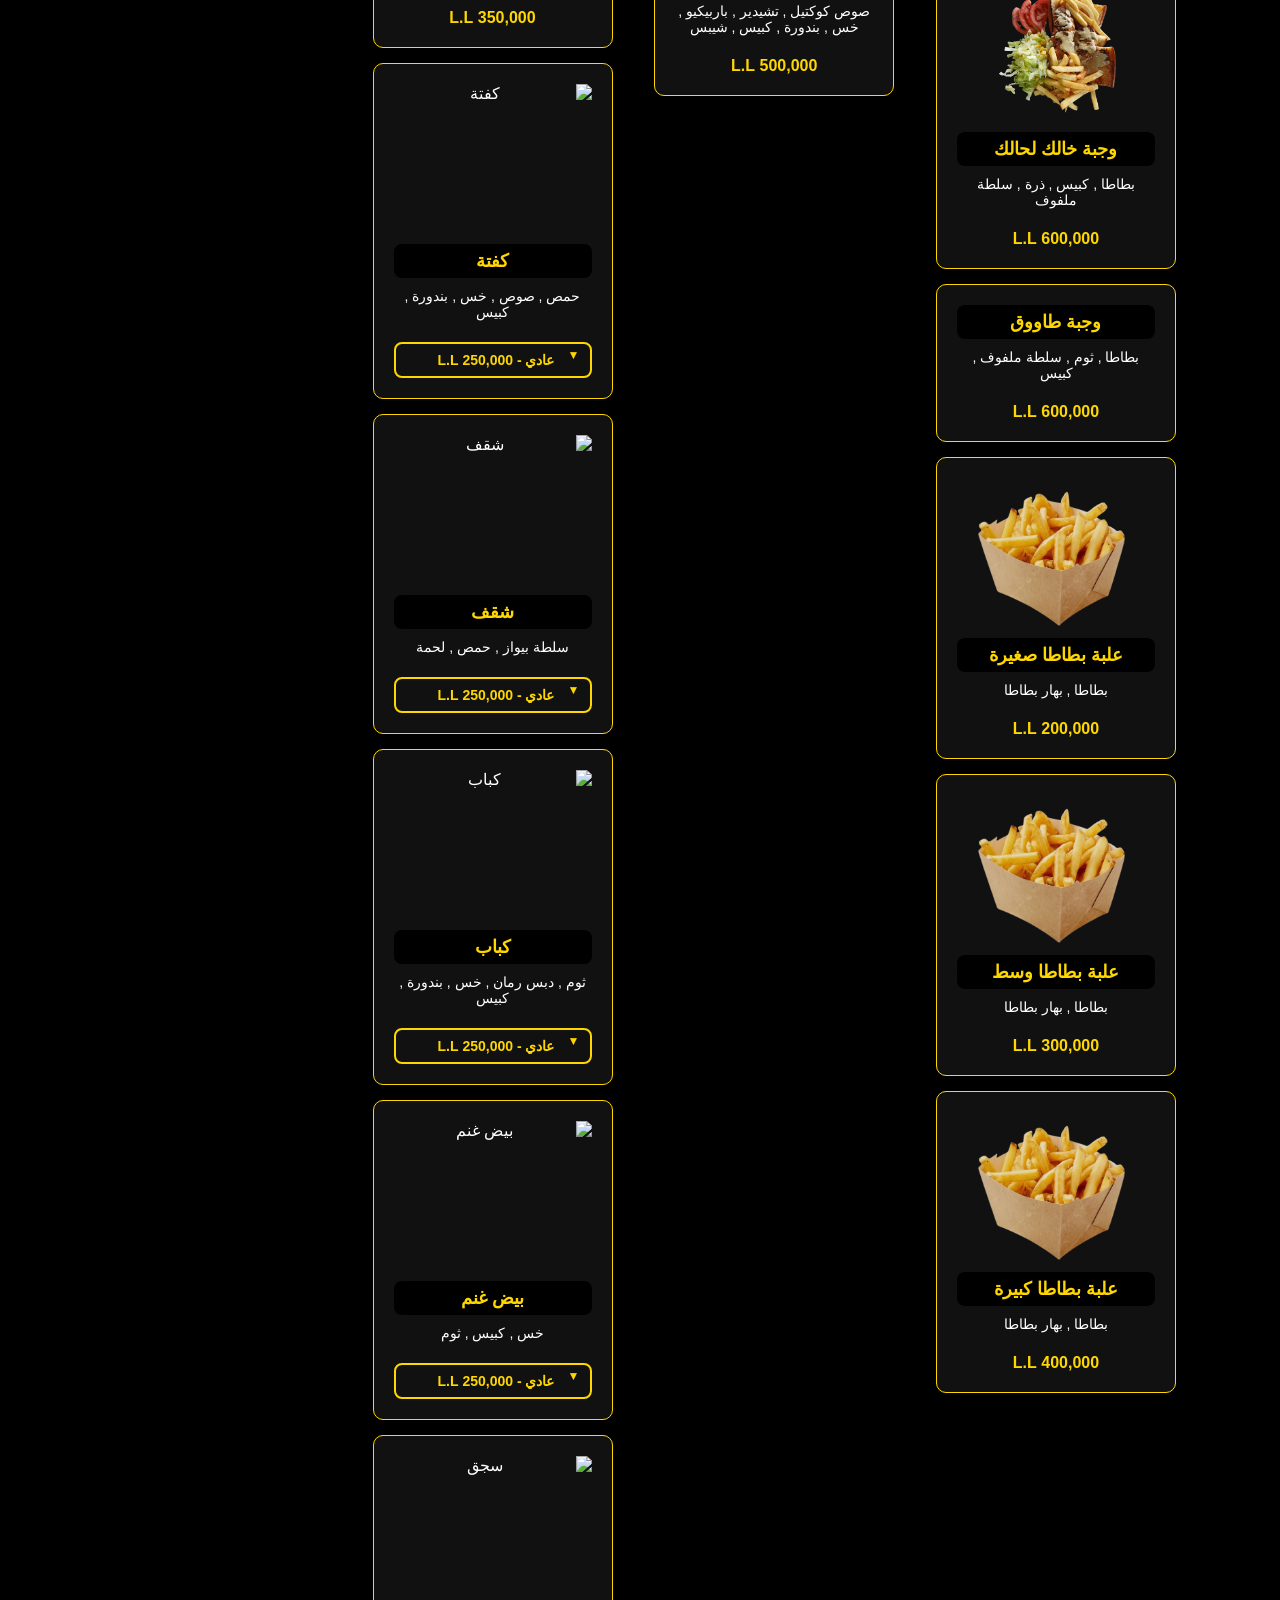
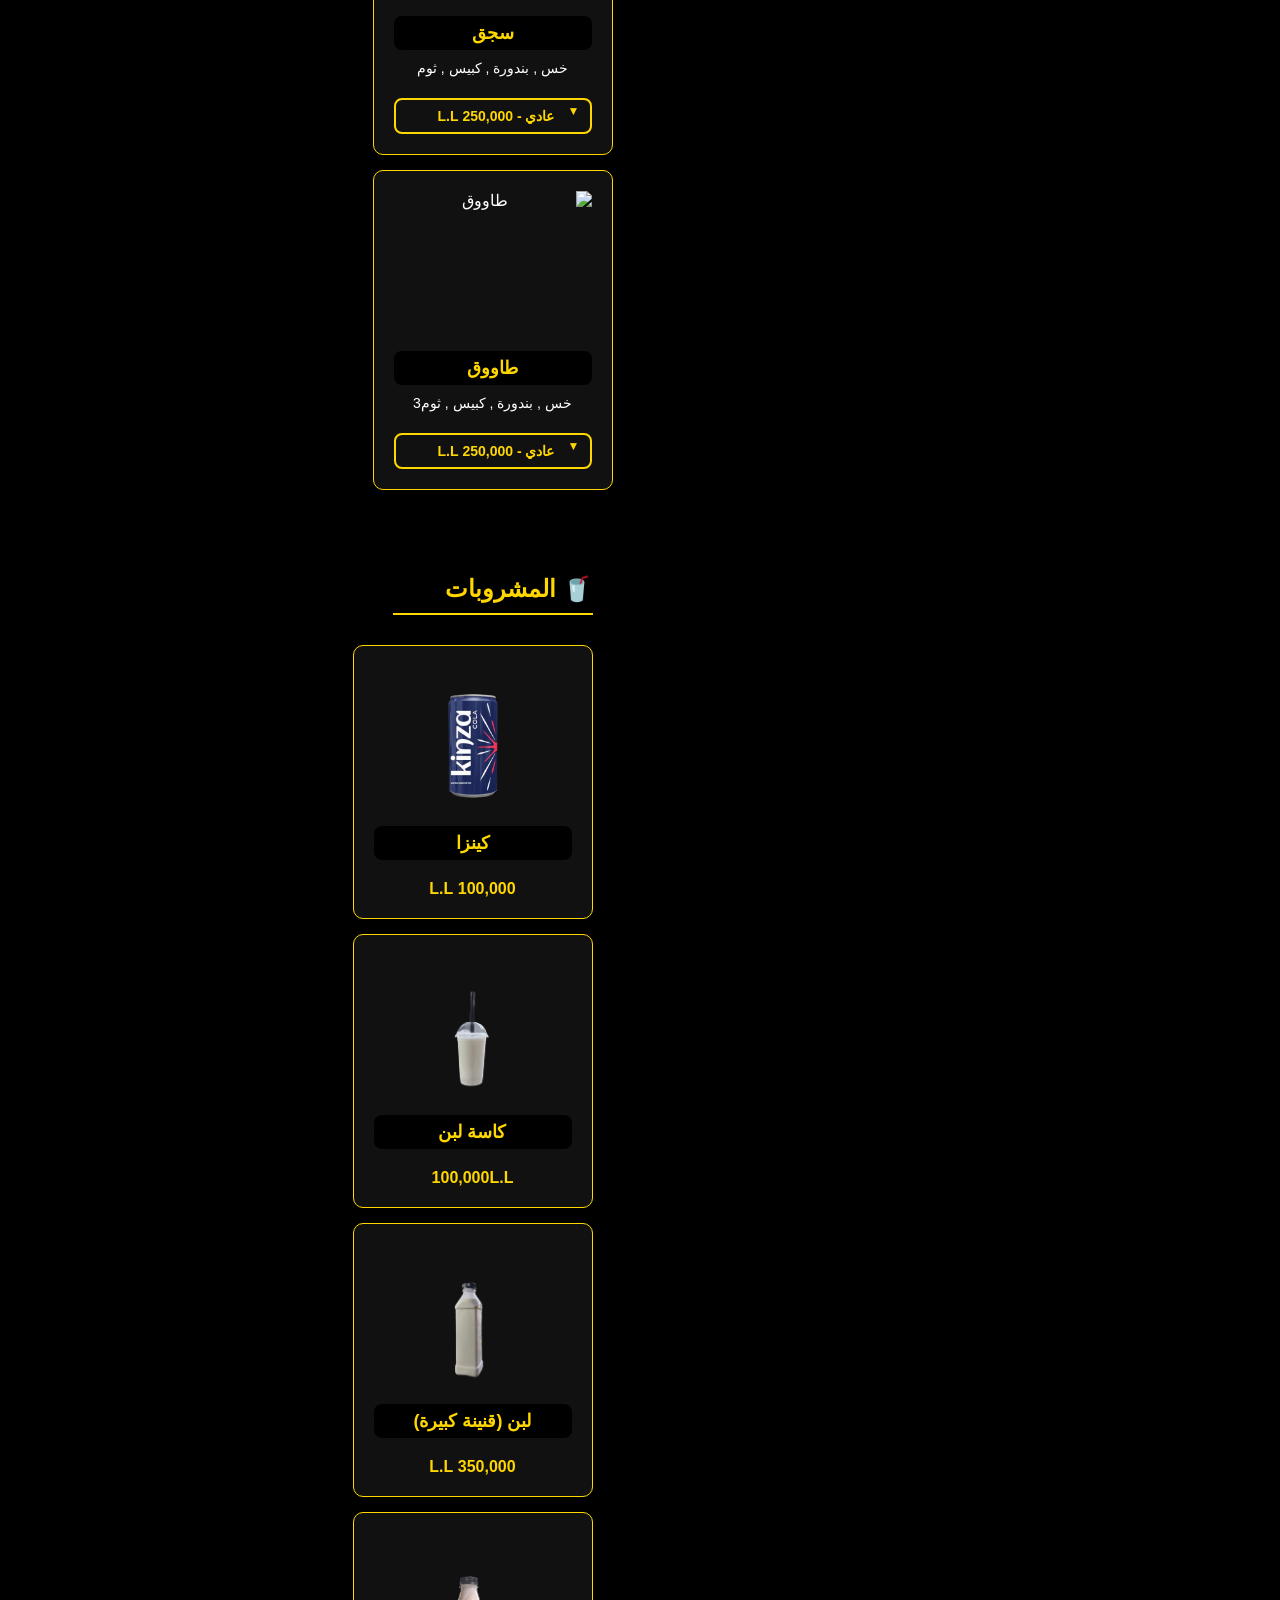
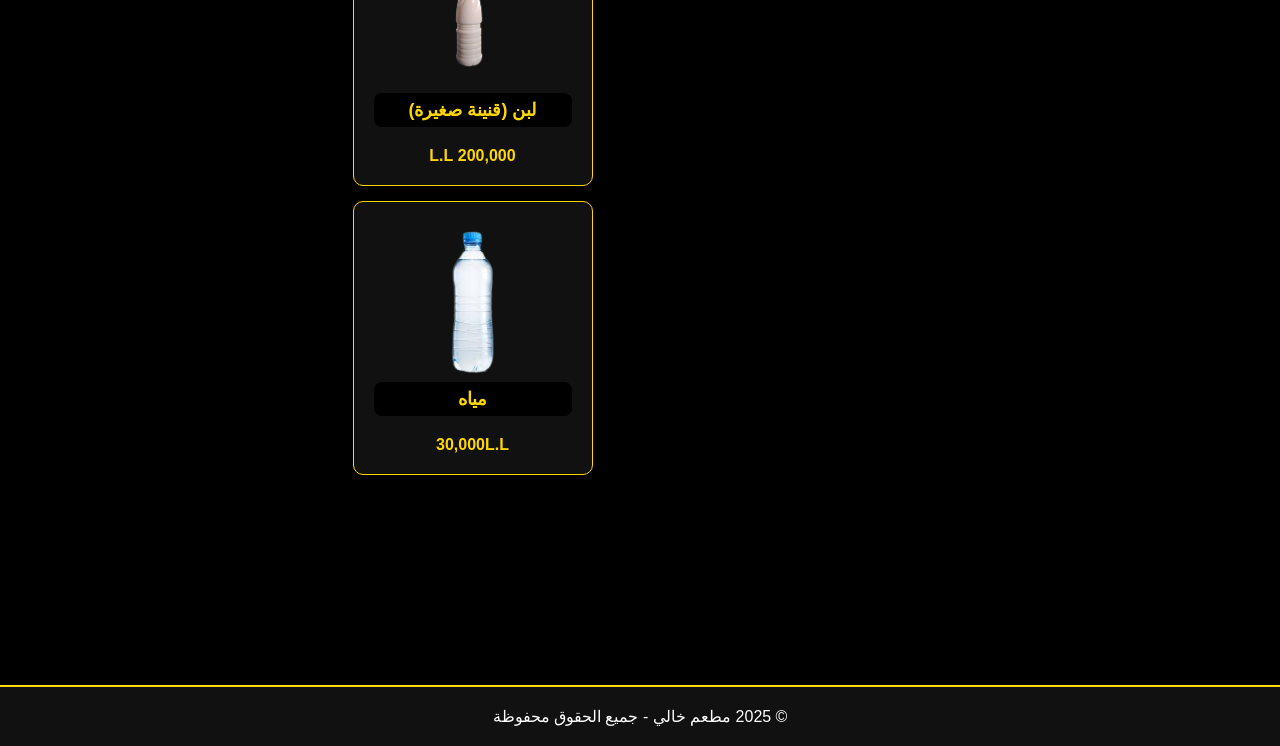
==== commit 7a35df12: "add new photos" ====
--- a/index.html
+++ b/index.html
@@ -167,7 +167,7 @@
           <span class="price">350,000 L.L</span>
         </div>
         <div class="item">
-          <img src="سجق_بالفرنجي-removebg-preview.png" alt="">
+          <img src="الممدود_بالفرنجي-removebg-preview.png" alt="">
             <h3>الممدود بالفرنجي</h3>
           <p>متل المد العادي</p>
           <span class="price">350,000 L.L</span>
@@ -207,7 +207,7 @@
           <span class="price">400,000 L.L</span>
         </div>
         <div class="item">
-         <img src="خالك_لحالك-removebg-preview.png" alt="">
+         <img src="خالك_لحالك2-removebg-preview.png" alt="">
             <h3>خالك لحالك</h3>
           <p>دجاج , صوص خالي , ذرة , خس</p>
           <span class="price">450,000 L.L</span>
@@ -263,7 +263,7 @@
         </div>
 
 <div class="item">
-            <img src="برغر_كفتة-removebg-preview.png" alt="">
+            <img src="برغر_كفتة2-removebg-preview.png" alt="">
             <h3>برغر كفتة</h3>
           <p>بندورة , خس , صوص كوكتيل , كبيس , مايونيز , صلصة , كفتة</p>
           <span class="price">500,000 L.L</span>
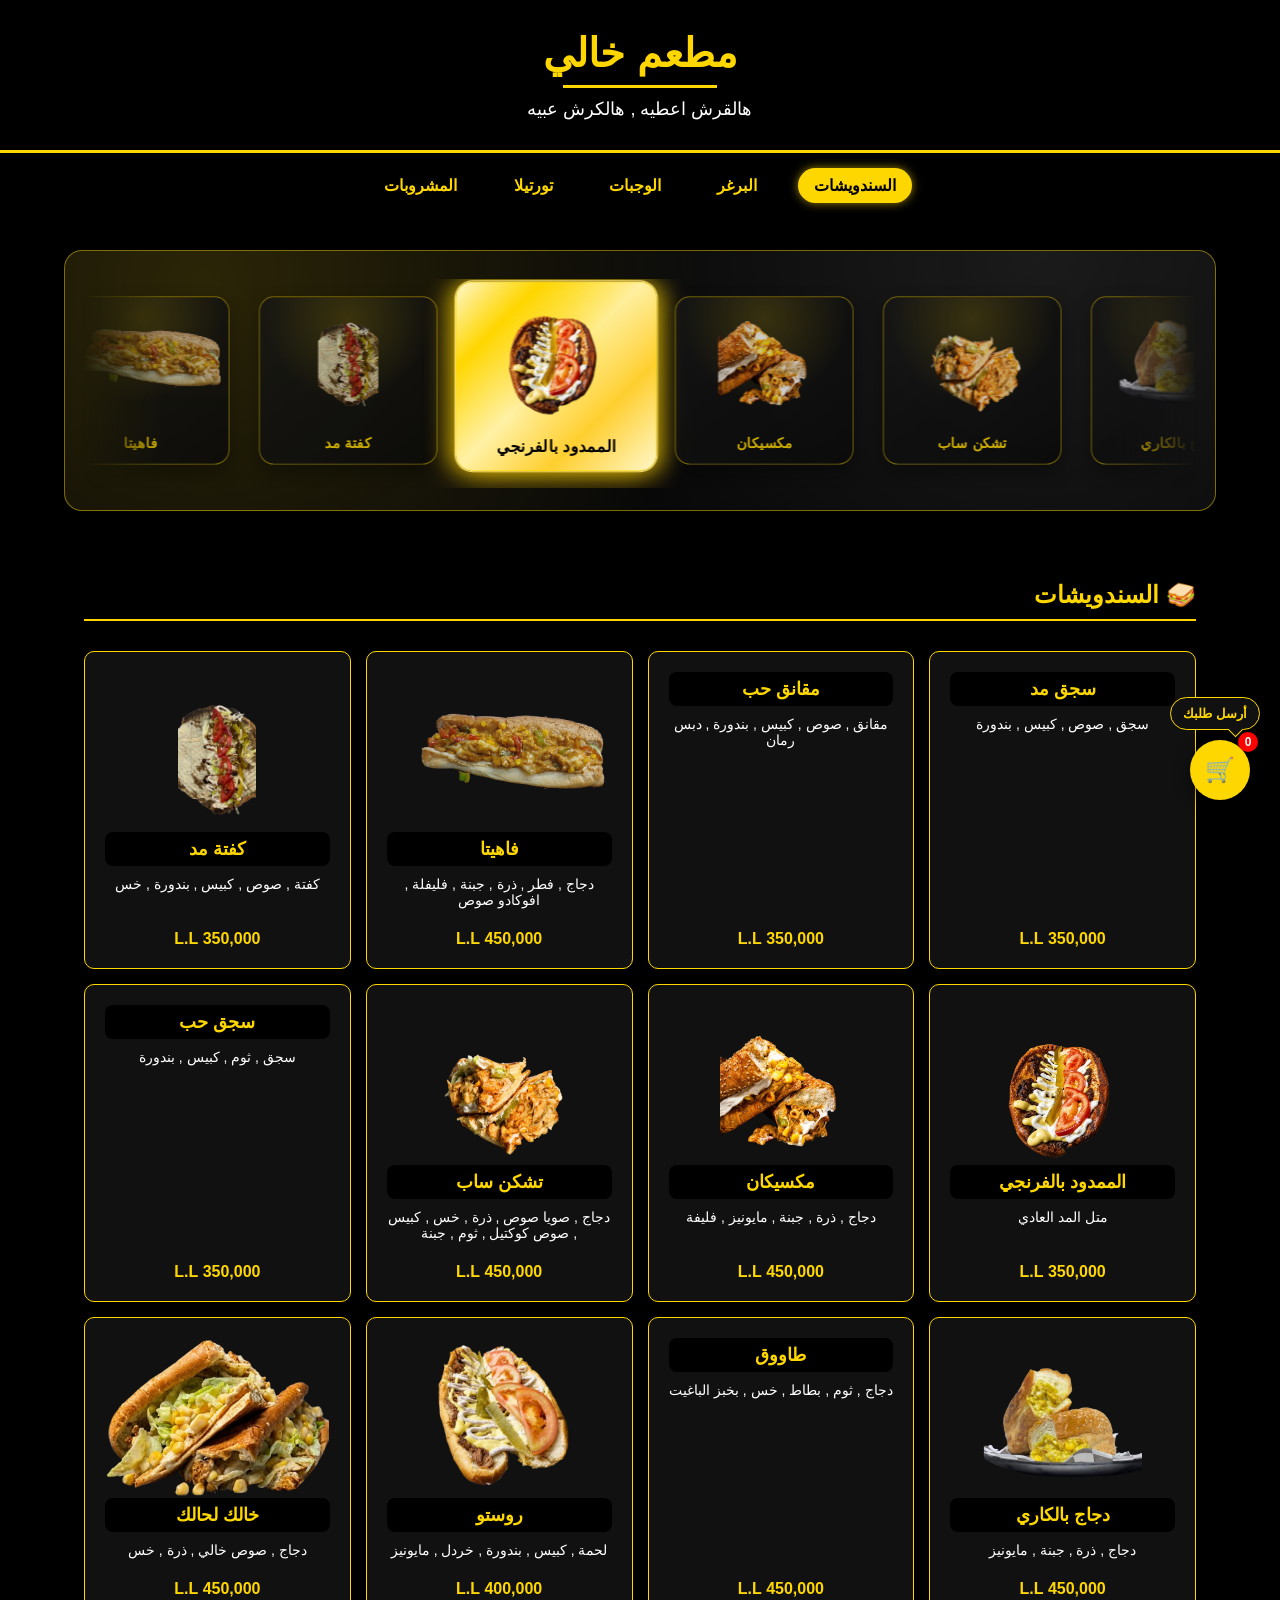
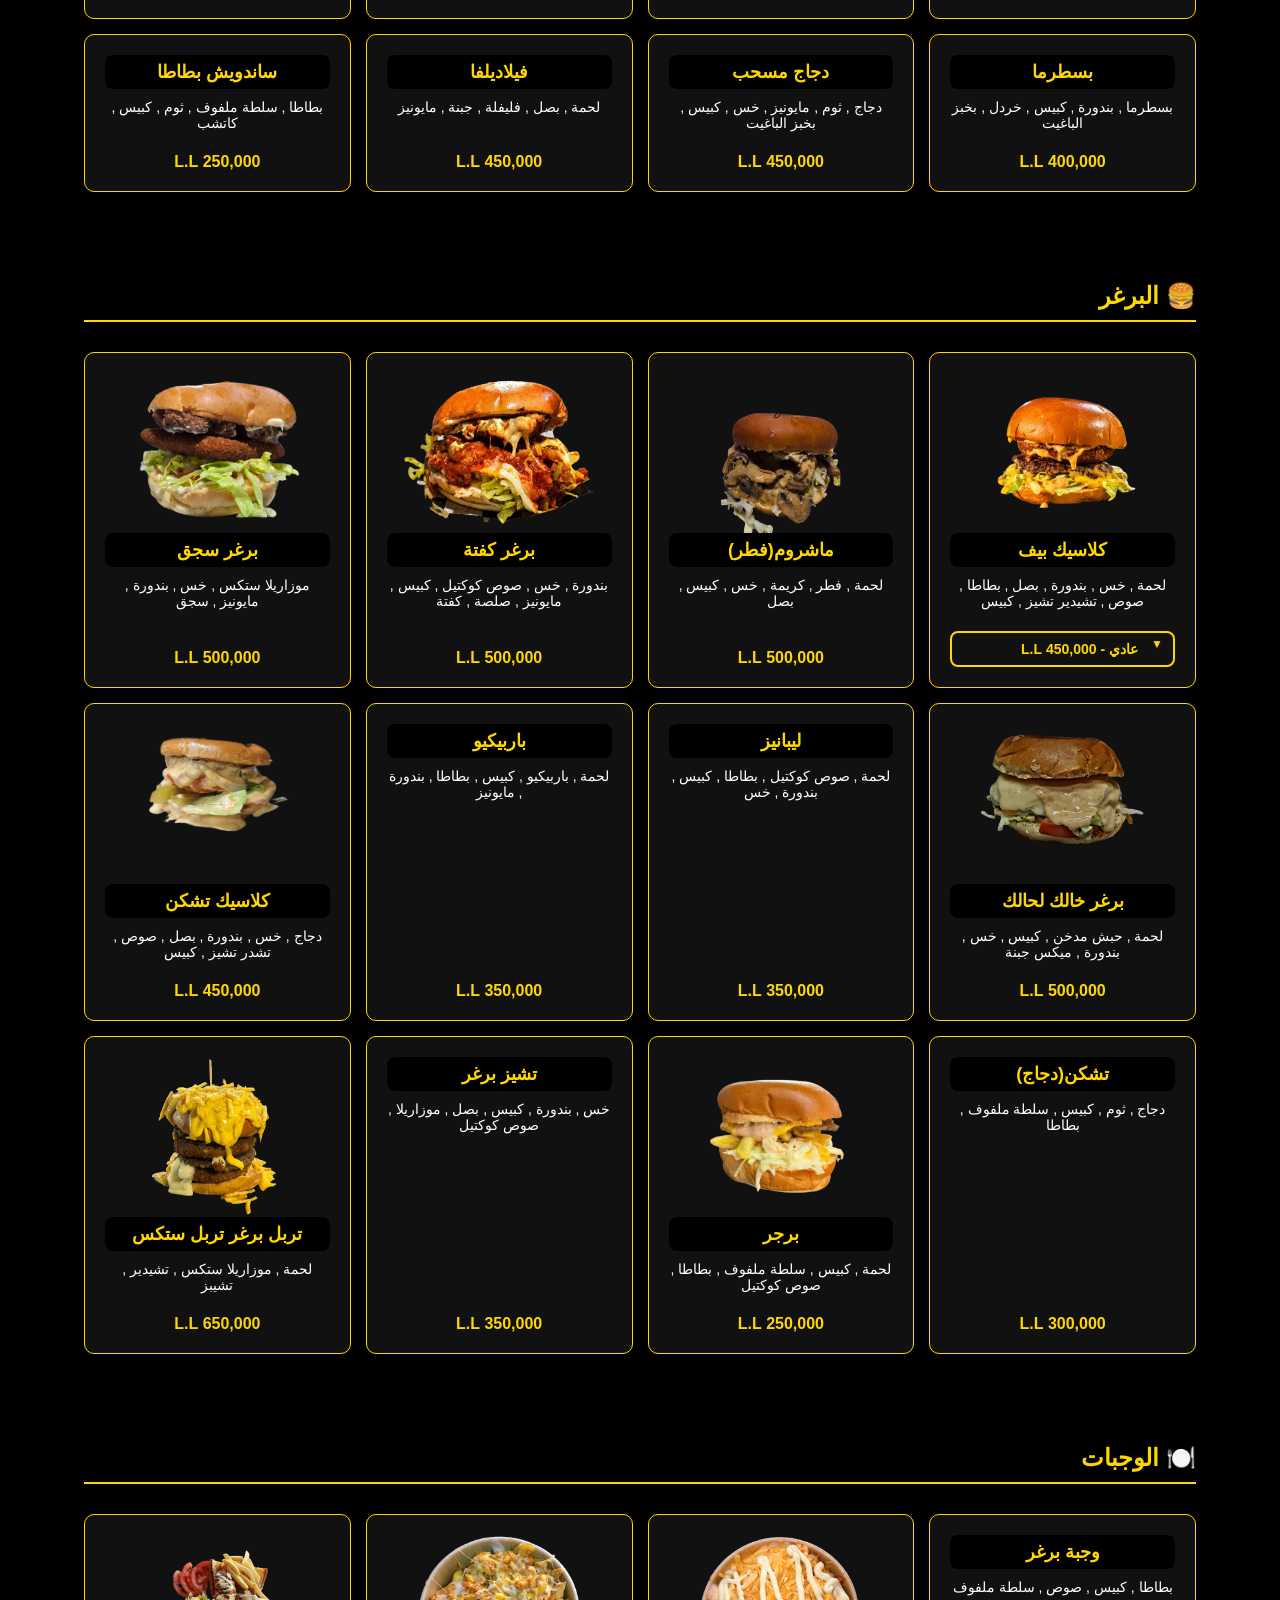
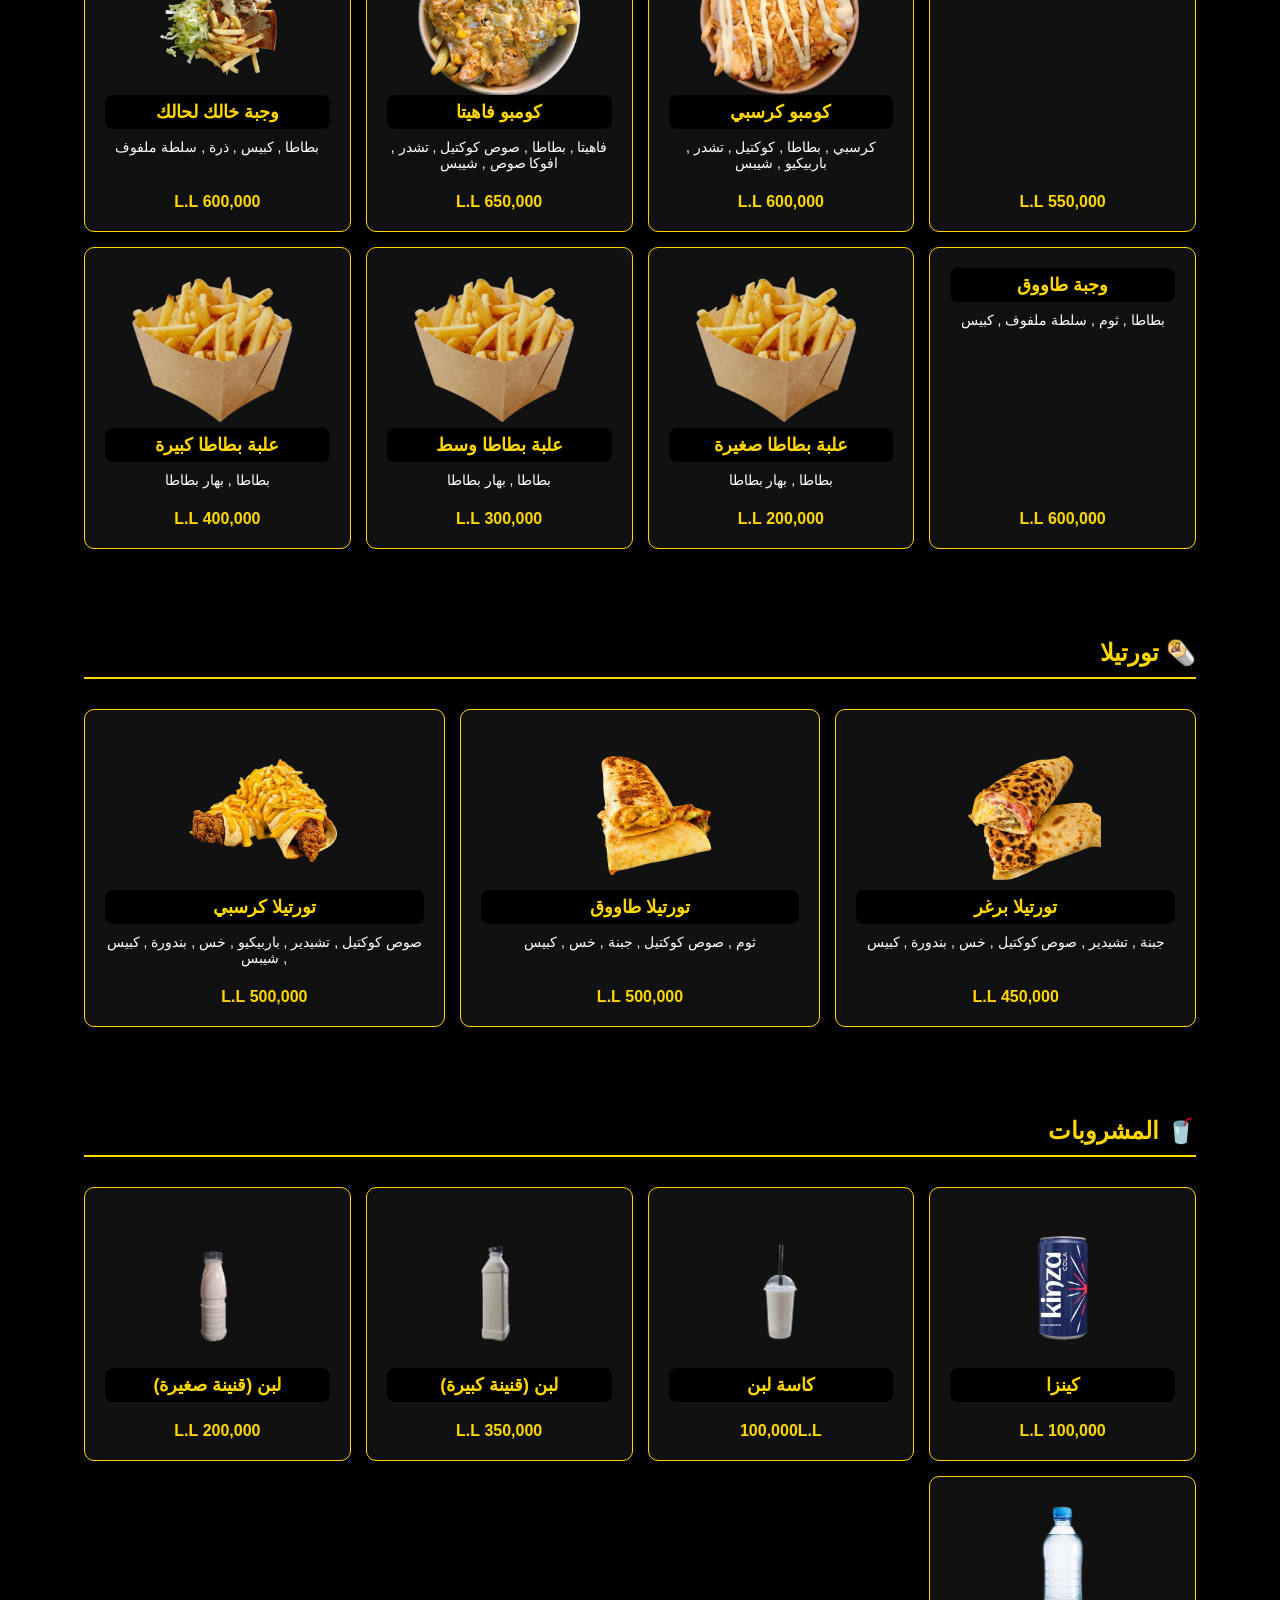
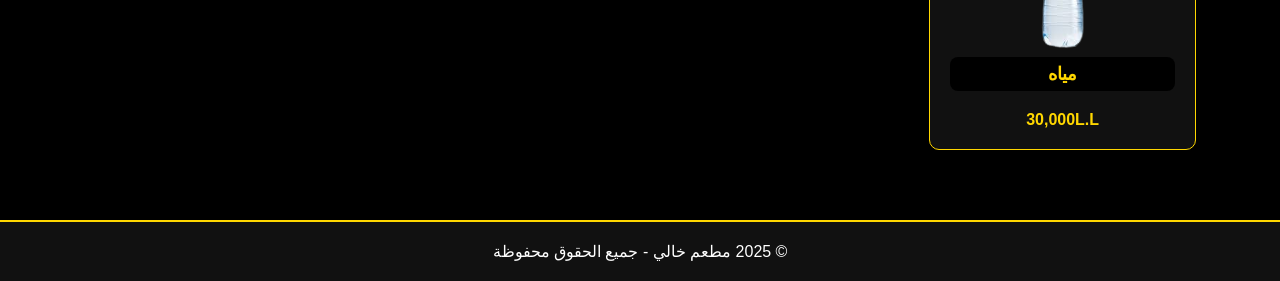
==== commit 3b70b0bc: "changes applied" ====
--- a/index.html
+++ b/index.html
@@ -35,12 +35,10 @@
 
   <nav class="main-nav">
     <div class="container">
-      <a href="#breakfast">ترويقة</a>
       <a href="#sandwiches">السندويشات</a>
       <a href="#burgers">البرغر</a>
       <a href="#meals">الوجبات</a>
       <a href="#tortilla">تورتيلا</a> <!-- ✅ جديد -->
-      <a href="#barbeque">المشاوي</a>
       <a href="#drinks">المشروبات</a>
     </div>
   </nav>
@@ -50,100 +48,12 @@
     <section id="menu-showcase" class="menu-showcase">
       <div class="loop-slider" id="menuHeroSlider" aria-label="سلايدر المنيو"></div>
     </section>
-
-
-    <section id="breakfast">
-      <h2 class="section-title-with-badge">
-        <span>ترويقة 🥠</span>
-        <span class="section-badge-new">جديدنا | NEW</span>
-      </h2>
-      <div class="menu-items">
-
-        <!-- بداية أصناف الترويقة المطلوبة -->
-        <div class="item breakfast-item">
-          <h3>حبش جبنة</h3>
-          <p>خس , ذرة , كبيس , مايونيز</p>
-          <div class="bread-options">
-            <label class="bread-option"><input type="radio" name="bread-habash-jbna" value="خبز عادي"><span>خبز عادي</span></label>
-            <label class="bread-option"><input type="radio" name="bread-habash-jbna" value="صاج"><span>صاج</span></label>
-          </div>
-          <span class="price" data-price="270,000">270,000 L.L</span>
-        </div>
-
-        <div class="item breakfast-item">
-          <h3>مرتديلا جبنة</h3>
-          <p>خس , ذرة , كبيس , مايونيز</p>
-          <div class="bread-options">
-            <label class="bread-option"><input type="radio" name="bread-mortadella-jbna" value="خبز عادي"><span>خبز عادي</span></label>
-            <label class="bread-option"><input type="radio" name="bread-mortadella-jbna" value="صاج"><span>صاج</span></label>
-          </div>
-          <span class="price" data-price="270,000">270,000 L.L</span>
-        </div>
-
-        <div class="item breakfast-item">
-          <h3>حلوم بيستو</h3>
-          <p>حلوم مشوي , بيستو , بندورة</p>
-          <div class="bread-options">
-            <label class="bread-option"><input type="radio" name="bread-haloumi-pesto" value="خبز عادي"><span>خبز عادي</span></label>
-            <label class="bread-option"><input type="radio" name="bread-haloumi-pesto" value="صاج"><span>صاج</span></label>
-          </div>
-          <span class="price" data-price="300,000">300,000 L.L</span>
-        </div>
-
-        <div class="item breakfast-item">
-          <h3>كوكتيل جبنة وزعتر</h3>
-          <p>جبنة , زعتر</p>
-          <div class="bread-options">
-            <label class="bread-option"><input type="radio" name="bread-coctail-jbna" value="خبز عادي"><span>خبز عادي</span></label>
-            <label class="bread-option"><input type="radio" name="bread-coctail-jbna" value="صاج"><span>صاج</span></label>
-          </div>
-          <span class="price" data-price="130,000">130,000 L.L</span>
-        </div>
-
-        <div class="item breakfast-item">
-          <h3>لبنة</h3>
-          <p>لبنة , زيت زيتون</p>
-          <div class="bread-options">
-            <label class="bread-option"><input type="radio" name="bread-labneh" value="خبز عادي"><span>خبز عادي</span></label>
-            <label class="bread-option"><input type="radio" name="bread-labneh" value="صاج"><span>صاج</span></label>
-          </div>
-          <span class="price" data-price="120,000">120,000 L.L</span>
-        </div>
-
-        <div class="item breakfast-item">
-          <h3>زعتر</h3>
-          <p>زعتر , زيت زيتون</p>
-          <div class="bread-options">
-            <label class="bread-option"><input type="radio" name="bread-zaatar" value="خبز عادي"><span>خبز عادي</span></label>
-            <label class="bread-option"><input type="radio" name="bread-zaatar" value="صاج"><span>صاج</span></label>
-          </div>
-          <span class="price" data-price="80,000">80,000 L.L</span>
-        </div>
-        <!-- نهاية أصناف الترويقة -->
-
-
-
 
 
     <!-- السندويشات -->
     <section id="sandwiches">
       <h2>🥪 السندويشات</h2>
       <div class="menu-items">
-
-
-        <div class="item">
-          <h3>شاورما لحمة</h3>
-          <p>بندورة , طرطور , بيواز</p>
-          <span class="price">300,000 L.L</span>
-        </div>
-
-        <div class="item">
-          <h3>شاورما دجاج</h3>
-          <p>خس , كبيس , بطاطا , دبس , رمان , توم</p>
-          <span class="price">300,000 L.L</span>
-        </div>
-
-
         <div class="item">
           <h3>سجق مد</h3>
           <p>سجق , صوص , كبيس , بندورة</p>
@@ -417,175 +327,6 @@
 
 
 
-<section id="barbeque">
-  <h2 class="section-title-with-badge">
-    <span>المشاوي</span>
-    <span class="section-badge-new">جديدنا | NEW</span>
-  </h2>
-      <div class="menu-items">
-
- <div class="item">
-      <img src="فروج_عالفحم-removebg-preview.png" alt="فروج عالفحم">
-      <h3>فروج عالفحم</h3>
-      <p>ثوم , كبيس , صوص الحر</p>
-      <span class="price">1,200,000 L.L</span>
-    </div>
-
-
-
-<div class="item">
-      <img src="فروج_عالفحم-removebg-preview.png" alt="نص فروج عالفحم">
-      <h3>نص فروج عالفحم</h3>
-      <p>ثوم , كبيس , صوص الحر</p>
-      <span class="price">650,000 L.L</span>
-    </div>
-
-
-
- <div class="item">
-      <img src="" alt="سندويشة دجاج عالفحم">
-      <h3>سندويشة دجاج عالفحم</h3>
-      <p>ثوم , حر , كبيس , بطاطا</p>
-      <span class="price">350,000 L.L</span>
-    </div>
-
-
-
-
-
-
-<div class="item">
-  <img src="" alt="كفتة">
-  <h3>كفتة</h3>
-  <p>حمص , صوص , خس , بندورة , كبيس</p>
-
-  <div class="price-select-wrapper">
-<select
-  class="price-select no-order bbq-variant-select"
-  data-base-price="250000"
-  data-fries-extra="50000"
-  data-double-price="400000"
-  data-double-multiplier="2"
->
-</select>
-
-  </div>
-
-  <span class="price" style="display:none">250000</span>
-</div>
-
-
-<div class="item">
-  <img src="" alt="شقف">
-  <h3>شقف</h3>
-  <p>سلطة بيواز , حمص , لحمة</p>
-
-  <div class="price-select-wrapper">
-<select
-  class="price-select no-order bbq-variant-select"
-  data-base-price="250000"
-  data-fries-extra="50000"
-  data-double-price="400000"
-  data-double-multiplier="2"
->
-</select>
-
-  </div>
-
-  <span class="price" style="display:none">250000</span>
-</div>
-
-
-
-
-<div class="item">
-  <img src="" alt="كباب">
-  <h3>كباب</h3>
-  <p>ثوم , دبس رمان , خس , بندورة , كبيس</p>
-
-  <div class="price-select-wrapper">
-<select
-  class="price-select no-order bbq-variant-select"
-  data-base-price="250000"
-  data-fries-extra="50000"
-  data-double-price="400000"
-  data-double-multiplier="2"
->
-</select>
-
-  </div>
-
-  <span class="price" style="display:none">250000</span>
-</div>
-
-
-
-<div class="item">
-  <img src="" alt="بيض غنم">
-  <h3>بيض غنم</h3>
-  <p>خس , كبيس , ثوم</p>
-
-  <div class="price-select-wrapper">
-<select
-  class="price-select no-order bbq-variant-select"
-  data-base-price="250000"
-  data-fries-extra="50000"
-  data-double-price="400000"
-  data-double-multiplier="2"
->
-</select>
-
-  </div>
-
-  <span class="price" style="display:none">250000</span>
-</div>
-
-
-
-<div class="item">
-  <img src="" alt="سجق">
-  <h3>سجق</h3>
-  <p>خس , بندورة , كبيس , ثوم</p>
-
-  <div class="price-select-wrapper">
-<select
-  class="price-select no-order bbq-variant-select"
-  data-base-price="250000"
-  data-fries-extra="50000"
-  data-double-price="400000"
-  data-double-multiplier="2"
->
-</select>
-
-  </div>
-
-  <span class="price" style="display:none">250000</span>
-</div>
-
-
-
-<div class="item">
-  <img src="" alt="طاووق">
-  <h3>طاووق</h3>
-  <p>خس , بندورة , كبيس , ثوم3</p>
-
-  <div class="price-select-wrapper">
-<select
-  class="price-select no-order bbq-variant-select"
-  data-base-price="250000"
-  data-fries-extra="50000"
-  data-double-price="400000"
-  data-double-multiplier="2"
->
-</select>
-
-  </div>
-
-  <span class="price" style="display:none">250000</span>
-</div>
-
-
-
         <!-- المشروبات -->
     <section id="drinks">
       <h2>🥤 المشروبات</h2>
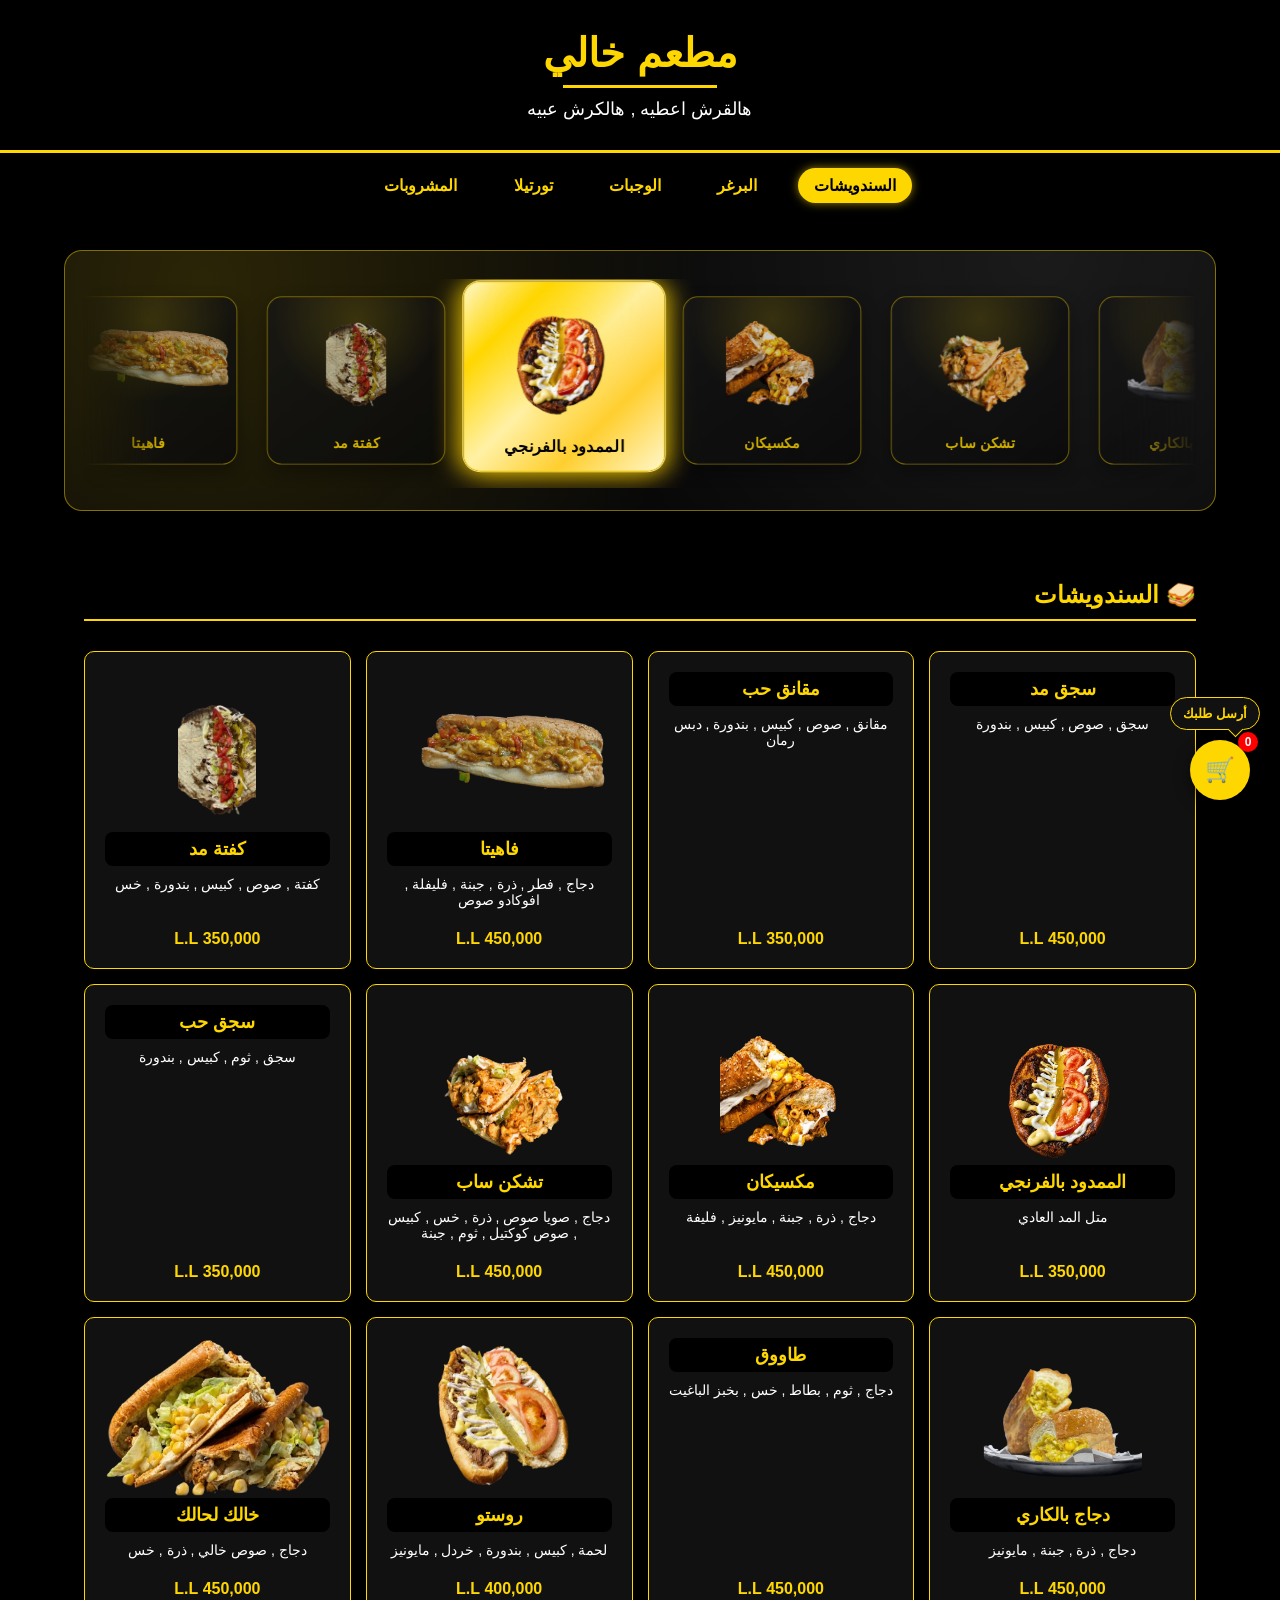
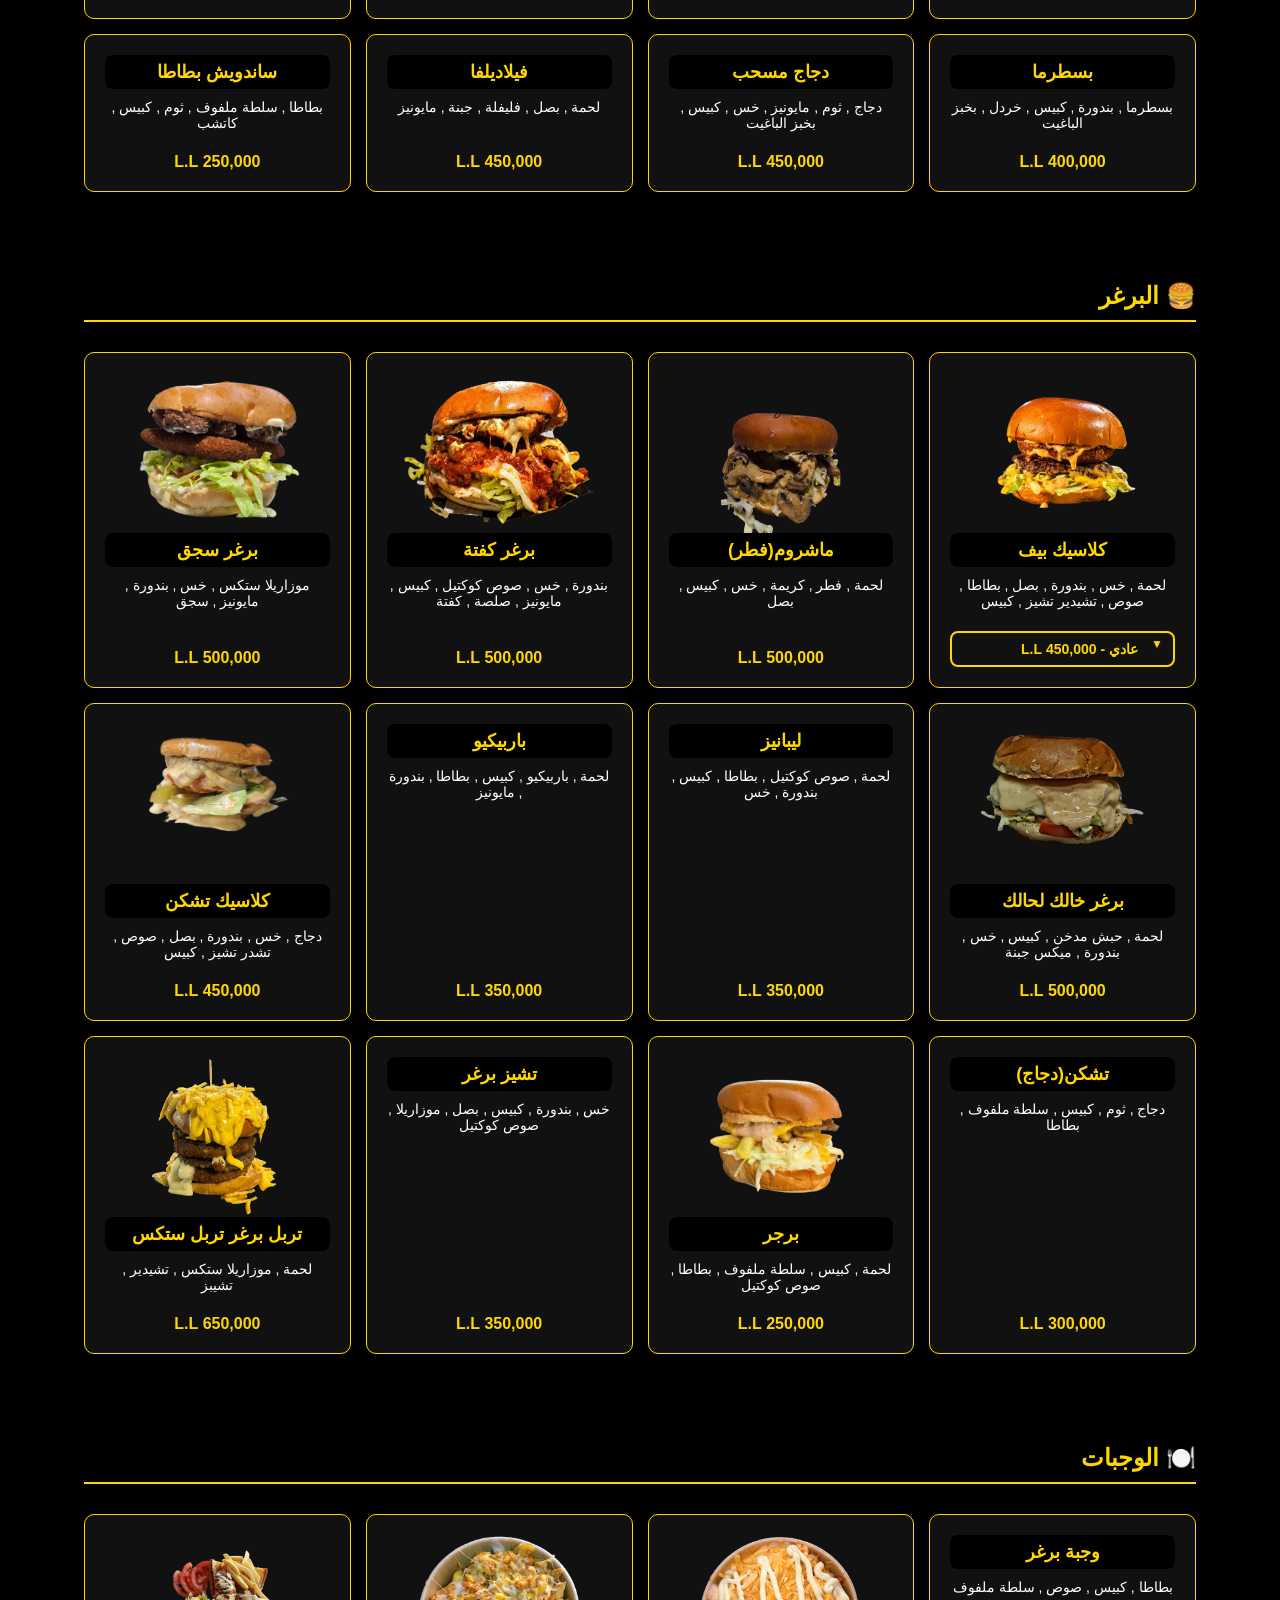
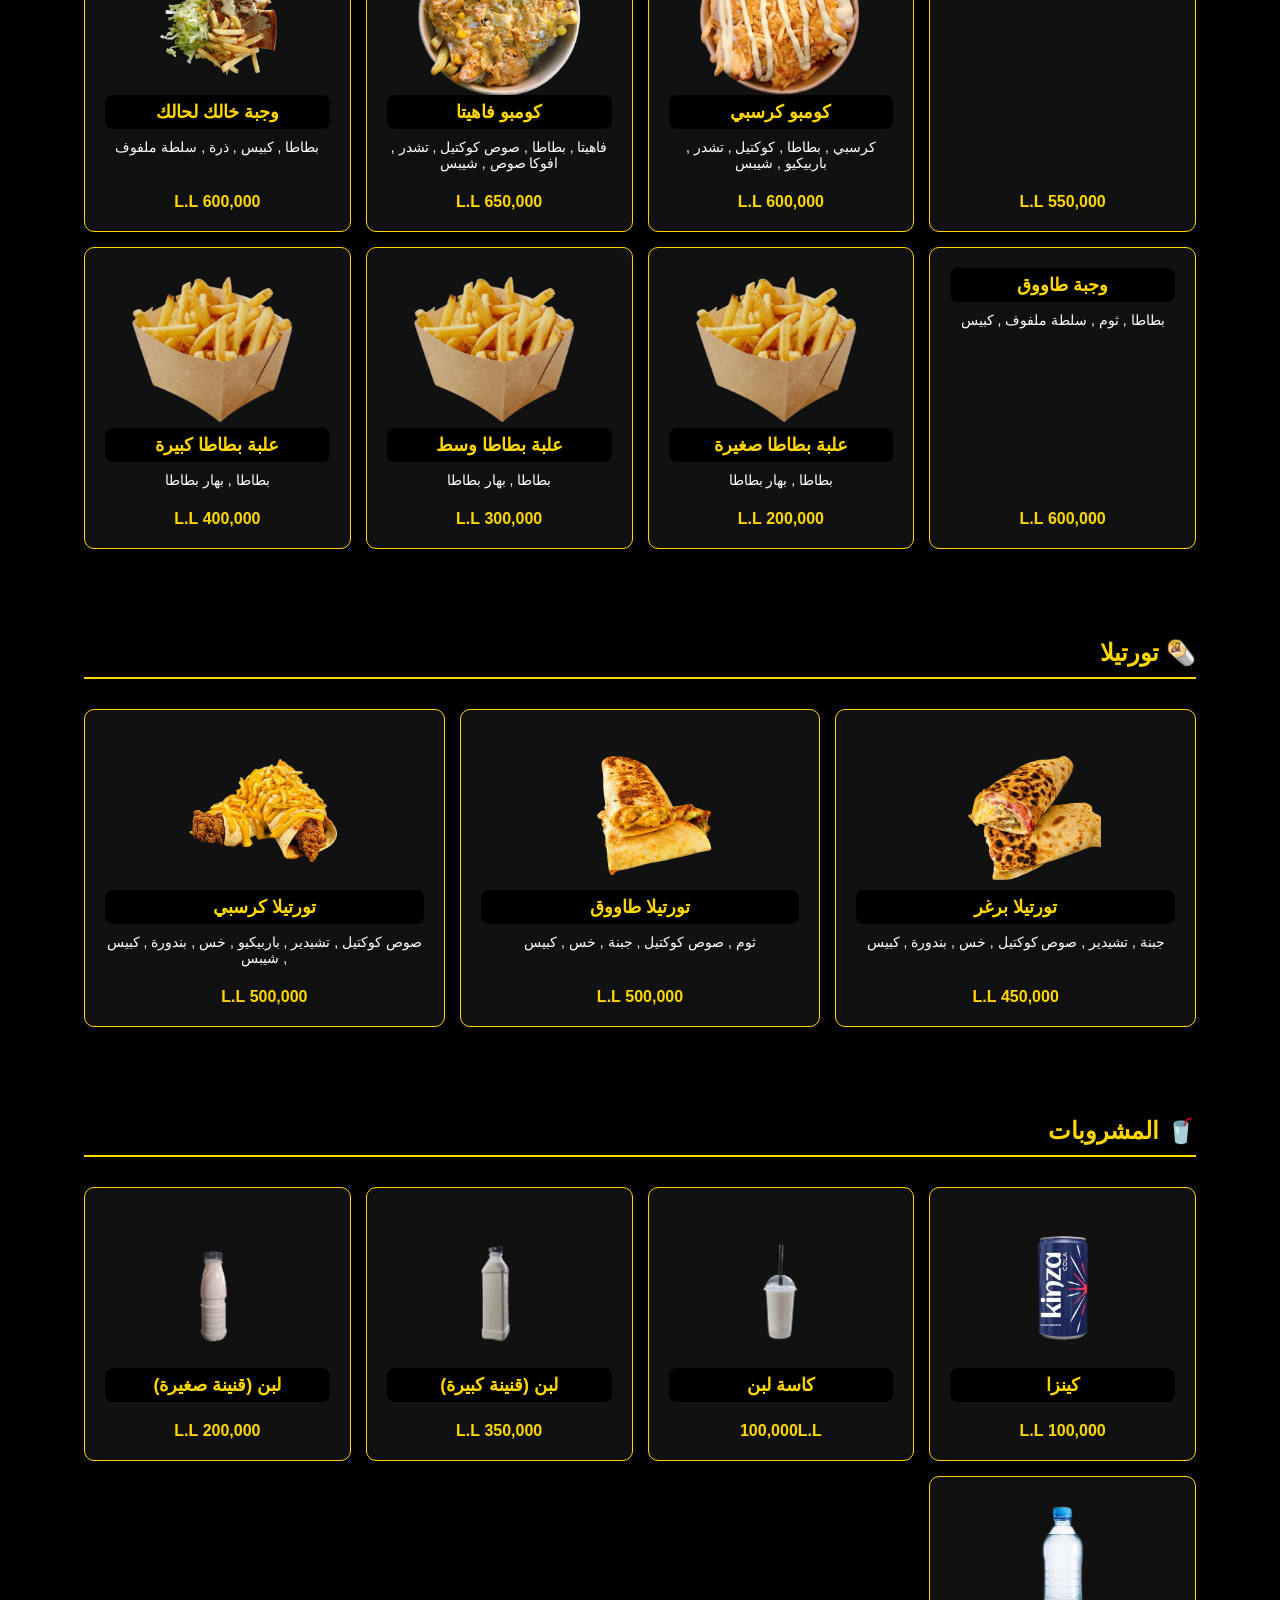
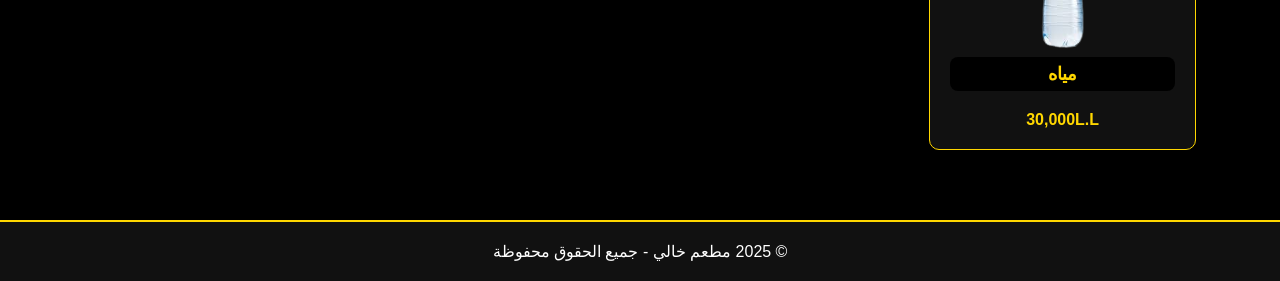
==== commit 82dadca2: "changes applied" ====
--- a/index.html
+++ b/index.html
@@ -57,7 +57,7 @@
         <div class="item">
           <h3>سجق مد</h3>
           <p>سجق , صوص , كبيس , بندورة</p>
-          <span class="price">350,000 L.L</span>
+          <span class="price">450,000 L.L</span>
         </div>
         <div class="item">
           <h3>مقانق حب</h3>
